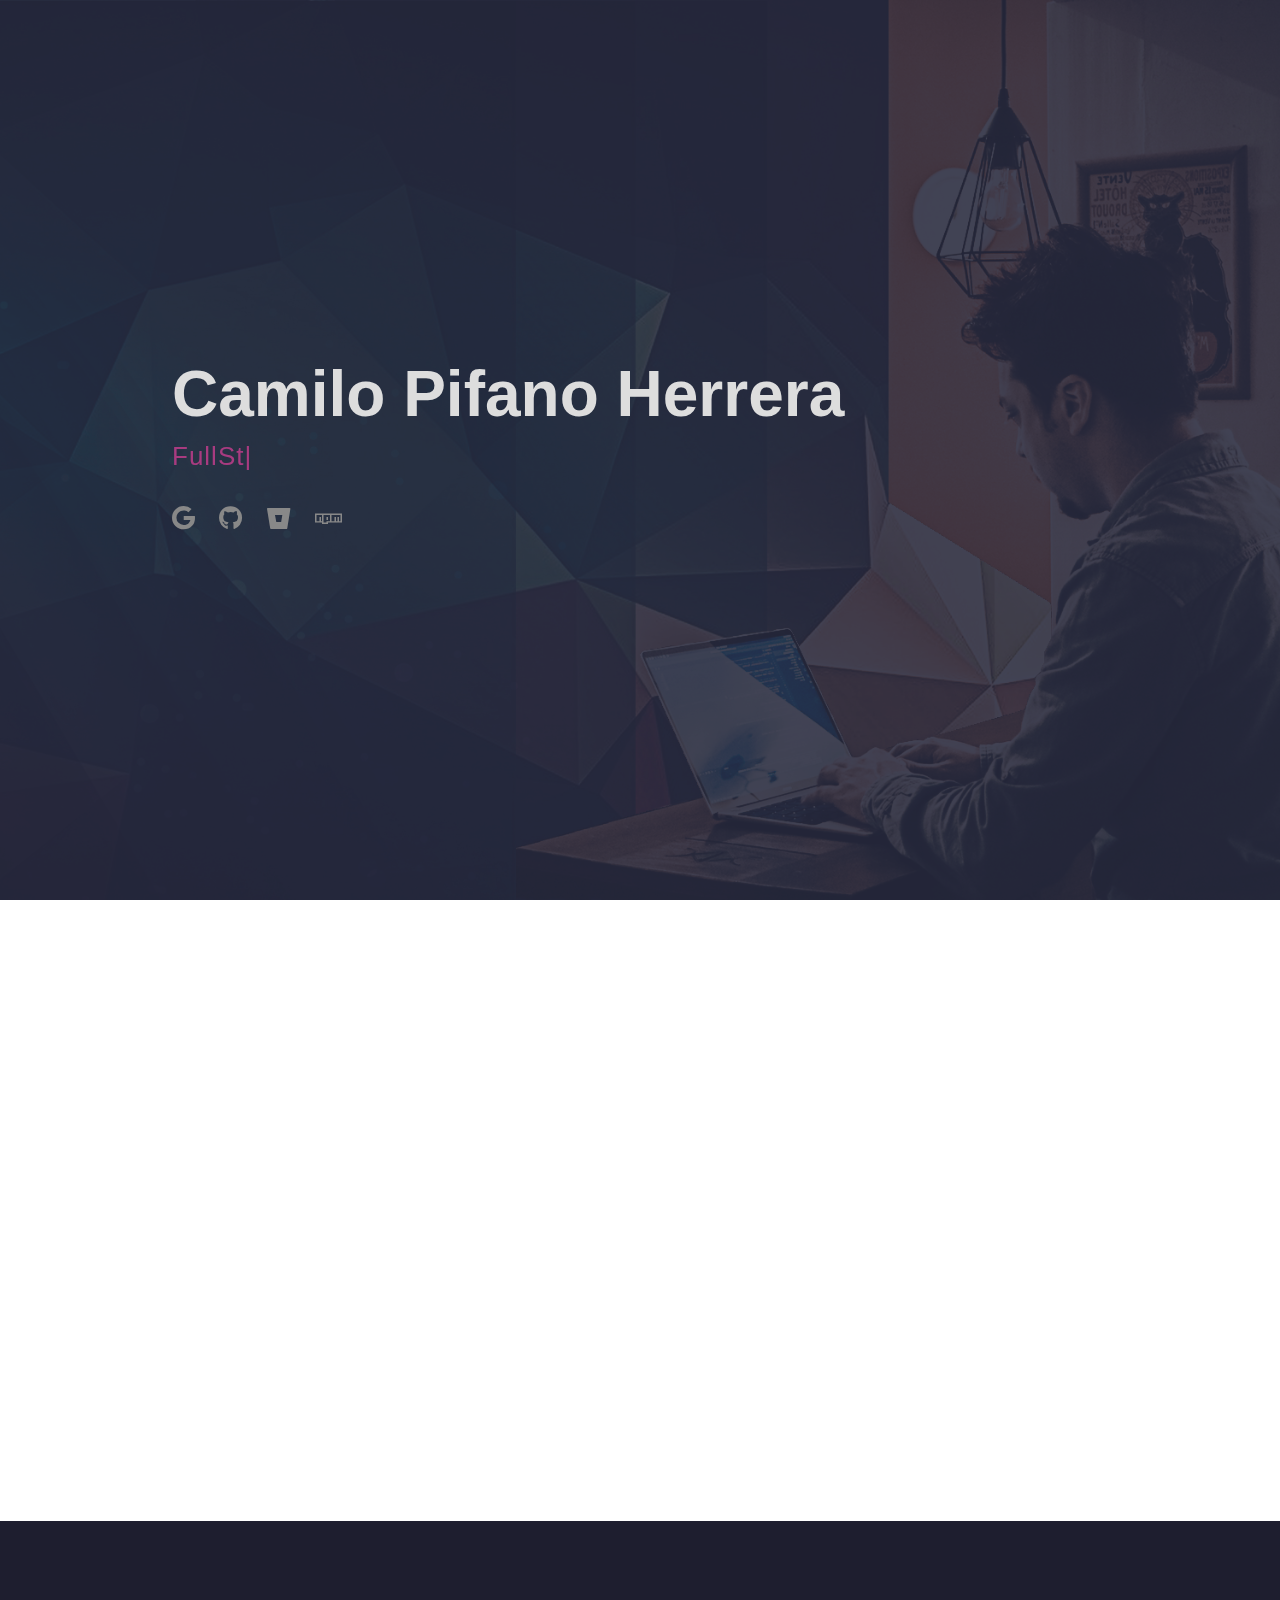
==== en.html @ 8c778dc9 "Initial commit" ====
<!DOCTYPE html>
    <html lang="en">
    <head>
        <meta charset="UTF-8">
        <meta http-equiv="X-UA-Compatible" content="IE=edge">
        <meta name="viewport" content="width=device-width, initial-scale=1.0">
        <title>Camilo Pifano Herrera - CV</title>
        <link rel="shortcut icon" type="image/png" href="img/favicon.png" />

        <!-- ======= IMPORT LIBRARIES ============================================================================== -->
        <!-- Bootstrap -->
        <link rel="stylesheet" href="includes/bootstrap-5.0.0-beta3-dist/css/bootstrap.min.css" />
        <script src="includes/bootstrap-5.0.0-beta3-dist/js/bootstrap.bundle.min.js"></script>

        <!-- Typed JS -->
        <script src="includes/typed-2.0.12/typed.min.js"></script>

        <!-- AOS / Animate On Scroll Library -->
        <link rel="stylesheet" href="includes/aos-2.3.4/aos.css">
        <script src="includes/aos-2.3.4/aos.js"></script>

        <!-- Font Awesome -->
        <link rel="stylesheet" href="includes/fontawesome-free-5.15.3-web/css/all.css">

        <!-- Core CSS -->
        <link rel="stylesheet" href="css/core.css">

        <!-- Core JS -->
        <script src="js/core.js"></script>
        <!-- ======================================================================================================= -->
    </head>
    <body>
        <!-- ======= START HEADER SECTION ========================================================================== -->
        <section id="secHeader" class="d-flex flex-column justify-content-center">
            <div class="container" data-aos="zoom-in" data-aos-delay="100">
                <h1>Camilo Pifano Herrera</h1>
                <p><span id="spanTyped" data-typed-items="FullStack Developer, Web Developer/Designer, Sysadmin"></span></p>
                <div class="social-links">
                    <a href="mailto:camilopifano@gmail.com" class="google"><i class="fab fa-google"></i></a>
                    <a href="https://github.com/cpifano" class="github"><i class="fab fa-github"></i></a>
                    <a href="https://bitbucket.org/cpifano/" class="bitbucket"><i class="fab fa-bitbucket"></i></a>
                    <a href="https://www.npmjs.com/~cpifano" class="npm"><i class="fab fa-npm"></i></a>
                </div>
            </div>
        </section>
        <!-- ======= END HEADER SECTION ============================================================================ -->


        <!-- ======= START ABOUT SECTION =========================================================================== -->
        <section id="secAbout">
            <div class="container" data-aos="fade-up">
                <div class="section-title">
                    <h2>ABOUT</h2>
                </div>
                    
                <div class="row">
                    <div class="col-lg-4">
                        <img src="img/profile.jpg" class="img-fluid" alt="">
                    </div>

                    <div class="col-lg-8 pt-4 pt-lg-0 content">
                        <h3>Personal data</h3>
                        <br/>
                        <div class="row">
                            <div class="col-lg-12">
                                <ul>
                                    <li><i class="fas fa-chevron-right"></i> <strong>Date of birth:</strong> <span>24<sup>th</sup> May 1988</span></li>
                                    <li><i class="fas fa-chevron-right"></i> <strong>Email address:</strong> <span>camilopifano@gmail.com</span></li>
                                    <li><i class="fas fa-chevron-right"></i> <strong>Phone number:</strong> <span>(+598) 98 384 355</span></li>
                                    <li><i class="fas fa-chevron-right"></i> <strong>Home address:</strong> <span>Juan Ortiz 3157 (Post Code: 11600)</span></li>
                                </ul>
                            </div>
                        </div>
                        <hr/>
                        <p>
                            My name is Camilo, I was born in Buenos Aires - Argentina. I currently live in Montevideo - Uruguay and I have worked remotely in openDICOM (Uruguay) since January 2021 as a developer and technician, providing support to various health systems inside and outside the country.<br/>
                            I consider myself a proactive person, with a restless spirit and that is why I am constantly in search of knowledge of the latest trends in information technology.
                        </p>
                    </div>
                </div>
            </div>
        </section>
        <!-- ======= END ABOUT SECTION ============================================================================= -->


        <!-- ======= START SKILLS SECTION ========================================================================== -->
        <section id="secSkills" class="dark">
            <div class="container" data-aos="fade-up">
                
                <div class="section-title">
                    <h2 class="dark">SKILLS</h2>
                    <p>These are some of tools that I have worked with over the years in different fields of work.</p>
                </div>
                    
                <div class="row voffset2 skills-content text-center">
                    <div class="col-lg-4 mb-5 mt-5 callout" data-aos="fade-right" data-aos-delay="100">
                        <h4>Web Designer</h4>
                        <table class="table">
                            <tr><td><small>Wordpress</small></td></tr>
                            <tr><td><small>Bootstrap</small></td></tr>
                            <tr><td><small>Angular Material</small></td></tr>
                            <tr><td><small>Tailwind CSS</small></td></tr>
                            <tr><td><small>Matomo Analytics</small></td></tr>
                        </table>
                    </div>

                    <div class="col-lg-4 callout">
                        <h4>FullStack Developer</h4>
                        <table class="table">
                            <th colspan="2"><small>MEAN Stack</small></th>
                            <tr>
                                <td><small>Javascript</small></td>
                                <td><small>Typescript</small></td>
                            </tr>
                            <tr>
                                <td><small>NodeJS</small></td>
                                <td><small>Deno</small></td>
                            </tr>
                            <tr>
                                <td><small>Angular</small></td>
                                <td><small>MongoDB</small></td>
                            </tr>
                        </table>
                            
                        <table class="table">
                            <th colspan="2"><small>LAMP Stack</small></th>
                            <tr>
                                <td><small>HTML5</small></td>
                                <td><small>CSS</small></td>
                            </tr>
                            <tr>
                                <td><small>Javascript</small></td>
                                <td><small>PHP</small></td>
                            </tr>
                            <tr>
                                <td><small>MySQL</small></td>
                                <td><small>MongoDB</small></td>
                            </tr>
                        </table>
                            
                        <table class="table">
                        <th><small>Rust, Phyton, Django, JetAdmin</small></th>
                        </table>      
                    </div>
                        
                    <div class="col-lg-4 mb-5 mt-5 callout" data-aos="fade-left" data-aos-delay="100">
                        <h4>Sysadmin</h4>                  
                        <table class="table">
                            <tr><td><small>VMWare ESXi</small></td></tr>
                            <tr><td><small>Kubernetes</small></td></tr>
                            <tr><td><small>Docker</small></td></tr>
                            <tr><td><small>Linux server</small></td></tr>
                            <tr><td><small>Shell Scripting</small></td></tr>
                        </table>
                    </div>
                </div>
            </div>
        </section>
        <!-- ======= END SKILLS SECTION ============================================================================ -->


        <!-- ======= START RESUME SECTION ========================================================================== -->
        <section id="secResume">
            <div class="section-title" data-aos="fade-up">
                <h2>RESUME</h2>
            </div>

            <div class="row">
                <div class="col-lg-6" data-aos="fade-right" data-aos-delay="100">
                    <h4 class="timeline-title-left"><i class="fas fa-suitcase fa-sm"></i> · WORK EXPERIENCE</h4>
                    <main class="left">
                        <p class="timeline" year="Present 2021">
                            <small>
                                <strong class="title">DEVELOPER AND TECHNICAL SUPPORT</strong><br/>
                                <i>openDICOM</i><br/>
                                <i class="fas fa-chevron-right"></i> Development and technical support to various health systems inside and outside the country.<br/>
                                <i class="fas fa-chevron-right"></i> Constant manipulation of DICOM objects and protocols.<br/>
                                <i class="fas fa-chevron-right"></i> Maintenance and development of the RIDI platform (Integrated Network for Diagnostic Imaging), nationwide.<br/>
                                <i class="fas fa-chevron-right"></i> PACS Management.<br/>
                                <i class="fas fa-chevron-right"></i> Remote assistance.<br/>
                                <br/>
                                <strong>openDICOM designs and develops web services for:</strong><br/>
                                • Visualization of medical images from the internet, tablets and cell phones.<br/>
                                • Access to several PACS from the same page.<br/>
                                • Integration of legacy PACS without migration process.
                            </small>
                        </p>

                        <p class="timeline" year="2020 2015">
                            <small>
                                <strong class="title">HEAD OF IT DEPARTMENT</strong><br/>
                                <i>CUDIM - Uruguayan Center for Molecular Imaging</i><br/>
                                <i class="fas fa-chevron-right"></i> Planning and projection of maintenance strategies for the continuous improvement of both the infrastructure and the systems and services, whether they are internal or external development.<br/>
                                <i class="fas fa-chevron-right"></i> Recommend possible hiring and/or termination of contracts with third parties that provide specific IT services.<br/>
                                <i class="fas fa-chevron-right"></i> Management and integration of various projects under the compliance standards established within the institutional management commitments.<br/>
                                <i class="fas fa-chevron-right"></i> Establish training plans and planning of annual leave for the sector.<br/>
                                <i class="fas fa-chevron-right"></i> Member of the quality assurance committee and the center's security committee.<br/>
                                <i class="fas fa-chevron-right"></i> Responsible for purchase orders for the sector.</br>
                                <i class="fas fa-chevron-right"></i> Management and administration of the institutional mail system (GSuite).</br>
                                <i class="fas fa-chevron-right"></i> Eventual remote administration (VPN).</br>
                                <i class="fas fa-chevron-right"></i> The person in charge of the sector also fulfills the tasks corresponding to the <strong>IT technician</strong>.
                            </small>
                        </p>

                        <p class="timeline" year="2015 2013">
                            <small>
                                <strong class="title">IT TECHNICIAN</strong><br/>
                                <i>CUDIM - Uruguayan Center for Molecular Imaging</i><br/>
                                <i class="fas fa-chevron-right"></i> Topics: Imaging IT (Digital medical history, RIS, PACS, DICOM, OsiriX, Horos, DICOM retrievers, CDAs, etc).<br/>
                                <i class="fas fa-chevron-right"></i> Installation, configuration and maintenance of PC and Apple equipment.<br/>
                                <i class="fas fa-chevron-right"></i> Management of infrastructure and structured cabling of the center, servers, storages, switches, routers, CCTV.<br/>
                                <i class="fas fa-chevron-right"></i> Services and systems administration (VMWare ESXi, Docker, Linux server, Shell Scripting).<br/>
                                <i class="fas fa-chevron-right"></i> FullStack Development (LAMP Stack, HTML5, CSS, Javascript, PHP, Python, Django, MySQL, MongoDB).<br/>
                                                                     Documentation using version control systems (Git, Bitbucket, GitHub).<br/>
                                <i class="fas fa-chevron-right"></i> PACS Manager - PACS (Picture Archiving Communication System) [dcm4chee, JBoss, MySQL, NTP].<br/>
                                <i class="fas fa-chevron-right"></i> Register documentation of equipment, diagrams and control sheets in quality systems and control sheets according to the standards established in the center's quality assurance.
                            </small>
                        </p>

                        <p class="timeline" year="2012 2011">
                            <small>
                                <strong class="title">IT TECHNICIAN</strong><br>
                                <i>National Institute of Statistics (INE - Uruguay)</i><br/>
                                <i class="fas fa-chevron-right"></i> Preparation of portable electronic devices (PDA, Laptops Plan Ceibal).<br/>
                                <i class="fas fa-chevron-right"></i> Scripts for maintenance and installation tasks.<br/>
                                <i class="fas fa-chevron-right"></i> Technical assistance in office and/or in person in the provinces during the 2011 Census period.
                            </small>
                        </p>

                        <p class="timeline" year="2013 2006">
                            <small>
                                <strong class="title">FREELANCE</strong><br/>
                                <i>LADINER S.A.</i><br/>
                                <i class="fas fa-chevron-right"></i> Tasks concerning: repairing, installation, development and maintenance of equipment, networks, systems and services within the local infrastructure of the company.
                            </small>
                        </p>
                    </main>
                    <br/><br/><br/>
                </div>

                <div class="col-lg-6" data-aos="fade-left" data-aos-delay="100">
                    <h4 class="timeline-title-right"><i class="fas fa-book fa-sm"></i> · EDUCATIONAL HISTORY</h4>
                    <main class="right">
                        <p class="timeline" year="2011">
                            <small>
                                <span></span>
                                    <strong class="title">SECONDARY TECHNOLOGICAL EDUCATION (EMT UY)</strong><br/>
                                    <strong>HIGHSCHOOL DIPLOMA IN IT</strong><br/>
                                    UTU - Universidad del Trabajo del Uruguay<br/>
                                    <i>Instituto Tecnológico Superior Buceo</i>
                                </span>
                            </small>
                        </p>

                        <p class="timeline" year="2011 2012">
                            <small>
                                <strong class="title">TECHNICAL DEGREE IN NETWORKS <br/>AND TELECOMMUNICATIONS</strong><br/>
                                UTU - Universidad del Trabajo del Uruguay<br/>
                                <i>Instituto Tecnológico Superior Buceo</i>
                            </small>
                        </p>

                        <p class="timeline" year="2014">
                            <small>
                                <strong class="title">PHP WEB DEVELOPER AND MYSQL</strong><br/>
                                <i>Taller de Informática - Montevideo</i><br/>
                                <i class="fas fa-chevron-right"></i> Complementary reading of official documentation (Online).
                            </small>
                        </p>

                        <p class="timeline" year="2019">
                            <small>
                                <strong class="title">DOCKER DEVOPS</strong><br>
                                <i>Udemy - Online platform course</i><br/>
                                <i class="fas fa-chevron-right"></i> Complementary reading of official documentation (Online).
                            </small>
                        </p>

                        <p class="timeline" year="2020">
                            <small>
                                <strong class="title">PYTHON DEVELOPER</strong><br/>
                                <i>Código Facilito - Online platform course</i><br/>
                                <br/>
                                <strong class="title">DJANGO DEVELOPER</strong><br/>
                                <i>Udemy & Código Facilito - Online platform course</i><br/>
                                <br/>
                                <strong class="title">GIT</strong><br/>
                                <i>Código Facilito - Online platform course</i><br/>
                                <i class="fas fa-chevron-right"></i> Complementary reading of official documentation (Online).<br/>
                                <br/>
                                <strong class="title">JOB SECURITY</strong><br/>
                                <i>Nuclear Regulatory Authority of Argentina & CUDIM - Uruguayan Center for Molecular Imaging</i><br/>
                                <i class="fas fa-chevron-right"></i> Safety culture in organizations, facilities and activities with sources of ionizing radiation.
                            </small>
                        </p>
                        <p class="timeline" year="2020 2021">
                            <small>
                                <strong class="title">MEAN STACK DEVELOPER</strong><br/>
                                <i>Various courses on online platforms</i><br/>
                                <i class="fas fa-chevron-right"></i> Javascript (+ES6).<br/>
                                <i class="fas fa-chevron-right"></i> Typescript.<br/>
                                <i class="fas fa-chevron-right"></i> NodeJS.<br/>
                                <i class="fas fa-chevron-right"></i> Deno.<br/>
                                <i class="fas fa-chevron-right"></i> Angular.
                            </small>
                        </p>

                        <p class="timeline" year="2021">
                            <small>
                                <strong class="title">RUST DEVELOPER</strong><br/>
                                <i>Código Facilito - Online platform course</i><br/>
                                <i class="fas fa-chevron-right"></i> Reading the official Rust book (2018 edition).<br/>
                                <br/>
                                <strong class="title">DJANGO DEVELOPER</strong><br/>
                                <i class="fas fa-chevron-right"></i> Reading the official Django manual (Online).<br/>
                                <i class="fas fa-chevron-right"></i> Reading the Django Book (Stack Overflow Contributors).<br/>
                                <br/>
                                <strong class="title">KUBERNETES</strong><br/>
                                <i>Udemy - Online platform course</i><br/>
                                <i class="fas fa-chevron-right"></i> Complementary reading of official documentation (Online).
                            </small>
                        </p>
                    </main>

                    <section class="events">
                        <div class="container" data-aos="fade-left" style="padding-left: 10%">
                            <br/><hr/>
                            <h3 class="events-title">LANGUAGES</h3>
                            <div class="events-item">
                                <h4>English - Adults 1 & Adults 2 (A2 level)</h4>
                                <h5>2014</h5>
                                Dickens Institute - Montevideo
                            </div>
                            <hr/>
                        </div>
                    </section>
                </div>
            </div>
        </section>
        <!-- ======= END RESUME SECTION ============================================================================ -->


        <!-- ======= START EVENTS SECTION ========================================================================== -->
        <section id="secEvents" class="medium events">
            <div class="container" data-aos="fade-right">
                <div class="section-title">
                    <h2>ASSISTANCE AND PARTICIPATION IN EVENTS AND CONFERENCES</h2>
                </div>

                <div class="row">
                    <div class="col-lg-4 d-none d-lg-block conference">
                        <img class="col-lg-8" src="img/conference.png" alt="conference" />
                    </div>

                    <div class="col-lg-4">
                        <h3 class="events-title">PHP Conference</h3>
                        <div class="events-item">
                            <h4>Konex Cultural City - Buenos Aires Argentina</h4>
                            <h5>2014</h5>
                        </div>

                        <h3 class="events-title">JIAP - Computer Conference of Public and Private Administration</h3>
                        <div class="events-item">
                            <h4>City Hall Conference Center (IMM - Montevideo ROU)</h4>
                            <h5>2008, 2009, 2010 - As an assistant</h5>
                        </div>
                    </div>

                    <div class="col-lg-4">
                        <h3 class="events-title">RAP Ceibal - Plan Ceibal support network</h3>
                        <div class="events-item">
                            <h4>Montevideo ROU</h4>
                            <h5>2008 al 2009 - As a volunteer</h5>
                        </div>

                        <h3 class="events-title">Flisol - Latin American Festival of Free Software Installation</h3>
                        <div class="events-item">
                            <h4>ANTEL Telecommunications Tower - Montevideo ROU</h4>
                            <h5>2009</h5>
                        </div>
                    </div>
                </div>
            </div>
        </section>
        <!-- ======= END EVENTS SECTION ============================================================================ -->


        <!-- ======= START REFERENCES SECTION ====================================================================== -->
        <section id="secReferences">
            <div class="container" data-aos="fade-up">
                <div class="section-title">
                    <h2>REFERENCES</h2>
                </div>
                <div class="row">
                    <div class="col-lg-6">
                        <div class="text-center">
                            <span class="fa-stack fa-2x">
                                <i class="fas fa-circle fa-stack-2x stack-color"></i>
                                <i class="fas fa-user-friends fa-stack-1x fa-inverse"></i>
                            </span><br/><br/>
                            <h5>PERSONAL</h5>
                        </div>
                        <hr/>
                        <div class="row">
                            <div class="table-responsive col-lg-6">
                                <table class="table" style="text-align: right;">
                                    <th><small>Eugenio Lacuesta</small></th>
                                    <tr><td><small>Developer</small></td></tr>
                                    <tr><td><small>(+598) 99 600 528</small></td></tr>
                                </table>
                            </div>
                                
                            <div class="table-responsive col-lg-6">
                                <table class="table">
                                    <th><small>Alexis Da Rosa</small></th>
                                    <tr><td><small>Musician</small></td></tr>
                                    <tr><td><small>(+598) 94 530 173</small></td></tr>
                                </table>
                            </div>
                        </div>
                    </div>
                        
                    <div class="col-lg-6">
                        <div class="text-center">
                            <span class="fa-stack fa-2x">
                                <i class="fas fa-circle fa-stack-2x stack-color"></i>
                                <i class="fas fa-user-tie fa-stack-1x fa-inverse"></i>
                            </span><br/><br/>
                            <h5>WORK</h5>
                        </div>
                        <hr/>
                        <div class="row">
                            <div class="table-responsive col-lg-6">
                                <table class="table" style="text-align: right;">
                                    <th><small>Omar García</small></th>
                                    <tr><td><small>CUDIM</small></td></tr>
                                    <tr><td><small>(+598) 98 225 722</small></td></tr>
                                </table>
                            </div>
                                
                            <div class="table-responsive col-lg-6">
                                <table class="table">
                                    <th><small>Carlos Casatti</small></th>
                                    <tr><td><small>CUDIM</small></td></tr>
                                    <tr><td><small>(+598) 99 104 359</small></td></tr>
                                </table>
                            </div>
                        </div>
                    </div>
                </div>
            </div>
        </section>
        <!-- ======= END REFERENCES SECTION ======================================================================== -->
        

        <!-- ======= START FOOTER SECTION ========================================================================== -->
        <section id="secFooter" class="dark text-center">
            <div class="section-title" data-aos="fade-up" data-aos-delay="100">
                <h2 class="dark text-lowercase"><span class="text-capitalize">Thank</span> you for your visit</h2>
                <p><small><i>Any questions you have, do not hesitate to contact me.</i></small></p>
                <br/>
                <div class="footer-links">
                    <a href="mailto:camilopifano@gmail.com" class="google"><i class="fab fa-google"></i></a>
                    <a href="https://github.com/cpifano" class="github"><i class="fab fa-github"></i></a>
                    <a href="https://bitbucket.org/cpifano/" class="bitbucket"><i class="fab fa-bitbucket"></i></a>
                    <a href="https://www.npmjs.com/~cpifano" class="npm"><i class="fab fa-npm"></i></a>
                </div>
            </div>
        </section>
        <!-- ======= END FOOTER SECTION ============================================================================ -->


        <div id="divPreloader"></div>
        <a id="lnkBackToTop" class="back-to-top" href="#"><i class="fas fa-arrow-up"></i></a>
    </body>
</html>
---- css/core.css ----
/*--------------------------------------------------------------*/
/* GENERAL:                                                     */
/*--------------------------------------------------------------*/
body {
    font-family: "Open Sans", sans-serif;
    color: #272829;
}

a {
    color: #743ad5;
    text-decoration: none;
}
  
a:hover {
    color: #d53a9d;
    text-decoration: none;
}
  
h1, h2, h3, h4, h5, h6 {
    font-family: "Raleway", sans-serif;
}

.stack-color{
    color: #743ad5;
}
/*--------------------------------------------------------------*/


/*--------------------------------------------------------------*/
/* BACK TO TOP:                                                 */
/*--------------------------------------------------------------*/
a.back-to-top{
    display: none;
    position: fixed;
    bottom: 20px;
    right: 30px;
    z-index: 99;
    cursor: pointer;
    width: 40px;
    height: 40px;
    padding: 5px;
    text-align: center;
    font-size: 22px;
    line-height: 1.1;
    border-radius: 25px;
    border: 3px solid #d53a9d;
    background-color: rgb(250, 250, 250, 0.7);
}

a.back-to-top:hover{
    border: 3px solid #743ad5;
}
/*--------------------------------------------------------------*/


/*--------------------------------------------------------------*/
/* PRE LOADER:                                                  */
/*--------------------------------------------------------------*/
#divPreloader {
    position: fixed;
    top: 0;
    left: 0;
    right: 0;
    bottom: 0;
    z-index: 9999;
    overflow: hidden;
    background: #fff;
}
  
#divPreloader:before {
    content: "";
    position: fixed;
    top: calc(50% - 30px);
    left: calc(50% - 30px);
    border: 6px solid #d53a9d;
    border-top-color: #fff;
    border-bottom-color: #fff;
    border-radius: 50%;
    width: 60px;
    height: 60px;
    -webkit-animation: animate-preloader 1s linear infinite;
    animation: animate-preloader 1s linear infinite;
}
  
@-webkit-keyframes animate-preloader {
    0% {
        transform: rotate(0deg);
    }
    100% {
        transform: rotate(360deg);
    }
}
  
@keyframes animate-preloader {
    0% {
        transform: rotate(0deg);
    }
    100% {
        transform: rotate(360deg);
    }
}
/*--------------------------------------------------------------*/


/*--------------------------------------------------------------*/
/* SECTIONS:                                                    */
/*--------------------------------------------------------------*/
section {
    padding: 60px 0;
    overflow: hidden;
}

section.dark{
    background-color: #1e1e2f;
    color: #ddd;
}

section.medium{
    background-color: #1e1e2f09;
}
  
.section-title {
    text-align: center;
    padding-bottom: 30px;
}
  
.section-title h2 {
    font-size: 32px;
    font-weight: bold;
    text-transform: uppercase;
    margin-bottom: 20px;
    padding-bottom: 20px;
    position: relative;
    color: #45505b;
}
  
.section-title h2::before {
    content: '';
    position: absolute;
    display: block;
    width: 120px;
    height: 1px;
    background: #ddd;
    bottom: 1px;
    left: calc(50% - 60px);
}
  
.section-title h2::after {
    content: '';
    position: absolute;
    display: block;
    width: 40px;
    height: 3px;
    background: linear-gradient(to right, #743ad5 0%, #d53a9d 100%);
    bottom: 0;
    left: calc(50% - 20px);
}
  
.section-title p {
    margin-bottom: 0;
}

.section-title h2.dark {
    font-size: 32px;
    font-weight: bold;
    text-transform: uppercase;
    margin-bottom: 20px;
    padding-bottom: 20px;
    position: relative;
    color: #bbb;
}
/*--------------------------------------------------------------*/


/*--------------------------------------------------------------*/
/* HEADER SECTION:                                              */
/*--------------------------------------------------------------*/
#secHeader {
    width: 100%;
    height: 100vh;
    background: url("../img/banner.jpg") top right no-repeat;
    background-size: cover;
    position: relative;
}
  
@media (min-width: 992px) {
    #secHeader {
        padding-left: 160px;
    }
}
  
#secHeader:before {
    content: "";
    background: #27293de0;
    position: absolute;
    bottom: 0;
    top: 0;
    left: 0;
    right: 0;
}
  
#secHeader h1 {
    margin: 0;
    font-size: 64px;
    font-weight: 700;
    line-height: 56px;
    color: #ddd;
}
  
#secHeader p {
    color: #45505b;
    margin: 15px 0 0 0;
    font-size: 26px;
    font-family: "Poppins", sans-serif;
}
  
#secHeader p span {
    color: #a83b80;
    letter-spacing: 1px;
}
  
#secHeader .social-links {
    margin-top: 30px;
}
  
#secHeader .social-links a {
    font-size: 24px;
    display: inline-block;
    color: #888;
    line-height: 1;
    margin-right: 20px;
    transition: 0.3s;
}
  
#secHeader .social-links a:hover {
    color: #743ad5;
}
  
@media (max-width: 992px) {
    #secHeader {
        text-align: center;
    }
    #secHeader h1 {
        font-size: 32px;
        line-height: 36px;
    }
    #secHeader p {
        margin-top: 10px;
        font-size: 20px;
        line-height: 24px;
    }
}
/*--------------------------------------------------------------*/


/*--------------------------------------------------------------*/
/* ABOUT SECTION:                                               */
/*--------------------------------------------------------------*/
#secAbout .content h3 {
    font-weight: 700;
    font-size: 26px;
    color: #728394;
}
  
#secAbout .content ul {
    list-style: none;
    padding: 0;
}
  
#secAbout .content ul li {
    margin-bottom: 20px;
    display: flex;
    align-items: center;
}
  
#secAbout .content ul strong {
    margin-right: 10px;
}
  
#secAbout .content ul i {
    font-size: 16px;
    margin-right: 5px;
    color: #d53a9d;
    line-height: 0;
}
  
#secAbout .content p:last-child {
    margin-bottom: 0;
}
/*--------------------------------------------------------------*/


/*--------------------------------------------------------------*/
/* CALLOUT:                                                     */
/*--------------------------------------------------------------*/
.callout {
    padding: 20px;
    border: 1px solid;
    -o-border-image: linear-gradient(to right, #743ad5 0%, #d53a9d 100%);
       border-image: linear-gradient(to right, #743ad5 0%, #d53a9d 100%);
    border-image-slice: 1;
    background: #27293d;
    color: #ddd;
}

.callout h4 {
    color: #d53a9d;
}

.callout table{
    color: #ddd;
    border-color: #45505b;
}
/*--------------------------------------------------------------*/


/*--------------------------------------------------------------*/
/* TIMELINES:                                                   */
/*--------------------------------------------------------------*/
main.left {
    min-width: 300px;
    max-width: 70%;
    position: relative;
    left: 20%;
}

main.right {
    min-width: 300px;
    max-width: 70%;
    position: relative;
    left: 10%;
}

.timeline-title-left{
    border-bottom: 3px solid;
    -o-border-image: linear-gradient(to right, #743ad5 0%, #d53a9d 100%);
       border-image: linear-gradient(to right, #743ad5 0%, #d53a9d 100%);
    border-image-slice: 1;
    border-width: 3px;
    text-align: left !important;
    margin-left: 20%;
    margin-right: 10%;
    margin-bottom: 0px;
}

.timeline-title-right{
    border-bottom: 3px solid;
    -o-border-image: linear-gradient(to right, #743ad5 0%, #d53a9d 100%);
       border-image: linear-gradient(to right, #743ad5 0%, #d53a9d 100%);
    border-image-slice: 1;
    border-width: 3px;
    text-align: left !important;
    margin-left: 10%;
    margin-right: 20%;
    margin-bottom: 0px;
}

p.timeline {
    font-size: 1em;
    text-align: justify;
    line-height: 1.75em;
    border-top: 3px solid;
    -o-border-image: linear-gradient(to right, #743ad5 0%, #d53a9d 100%);
       border-image: linear-gradient(to right, #743ad5 0%, #d53a9d 100%);
    border-image-slice: 1;
    border-width: 3px;
    margin: 0;
    padding: 40px;
    counter-increment: section;
    position: relative;
    color: #34435E;
}

p.timeline:before {
    content: attr(year);
    position: absolute;
    border-radius: 5%;
    padding: 10px 15px 10px 15px;
    background-color: #34435E;
    text-align: center;
    line-height: 1.25em;
    color: #ffffff;
    font-size: 14px;
}
  
p.timeline:nth-child(odd) {
    border-right: 3px solid;
    /*padding-left: 0;*/
}

p.timeline:nth-child(odd):before {
    left: 100%;
    margin-left: -20px;
}
  
p.timeline:nth-child(even) {
    border-left: 3px solid;
    /*padding-right: 0;*/
}

p.timeline:nth-child(even):before {
    right: 100%;
    margin-right: -20px;
}
  
p.timeline:first-child {
    border-top: 0;
    border-top-right-radius: 0;
    border-top-left-radius: 0;
}
  
p.timeline:last-child {
    border-bottom-right-radius: 0;
    border-bottom-left-radius: 0;
}

p.timeline i {
    font-size: 16px;
    margin-right: 5px;
    color: #d53a9d;
    line-height: 0;
}

p.timeline strong.title{
    font-size: 17px;
}
/*--------------------------------------------------------------*/


/*--------------------------------------------------------------*/
/* EVENTS:                                                      */
/*--------------------------------------------------------------*/
.events .events-title {
    font-size: 23px;
    font-weight: 700;
    margin-top: 20px;
    margin-bottom: 20px;
    color: #45505b;
}
  
.events .events-item {
    padding: 0 0 20px 20px;
    margin-top: -2px;
    border-left: 2px solid;
    -o-border-image: linear-gradient(to right, #743ad5 0%, #d53a9d 100%);
       border-image: linear-gradient(to right, #743ad5 0%, #d53a9d 100%);
    border-image-slice: 1;
    position: relative;
}
  
.events .events-item h4 {
    line-height: 18px;
    font-size: 15px;
    font-weight: 600;
    text-transform: uppercase;
    font-family: "Poppins", sans-serif;
    color: #743ad5;
    margin-bottom: 10px;
}
  
.events .events-item h5 {
    font-size: 15px;
    color: #f7f8f9;
    background-color: #34435ecb;
    padding: 5px 15px;
    display: inline-block;
    font-weight: 600;
    margin-bottom: 10px;
}
  
.events .events-item ul {
    padding-left: 20px;
}
  
.events .events-item ul li {
    padding-bottom: 10px;
}
  
.events .events-item:last-child {
    padding-bottom: 0;
}
  
.events .events-item::before {
    content: "";
    position: absolute;
    width: 16px;
    height: 16px;
    border-radius: 50px;
    left: -9px;
    top: 0;
    background: #fff;
    border: 2px solid #d53a9d;
}

.conference {
    text-align: right;
    padding-right: 35px;
    opacity: 50%;
}
/*--------------------------------------------------------------*/


/*--------------------------------------------------------------*/
/* FOOTER:                                                      */
/*--------------------------------------------------------------*/
.footer-links a {
    font-size: 24px;
    display: inline-block;
    line-height: 1;
    margin-right: 20px;
    transition: 0.3s;
}
/*--------------------------------------------------------------*/
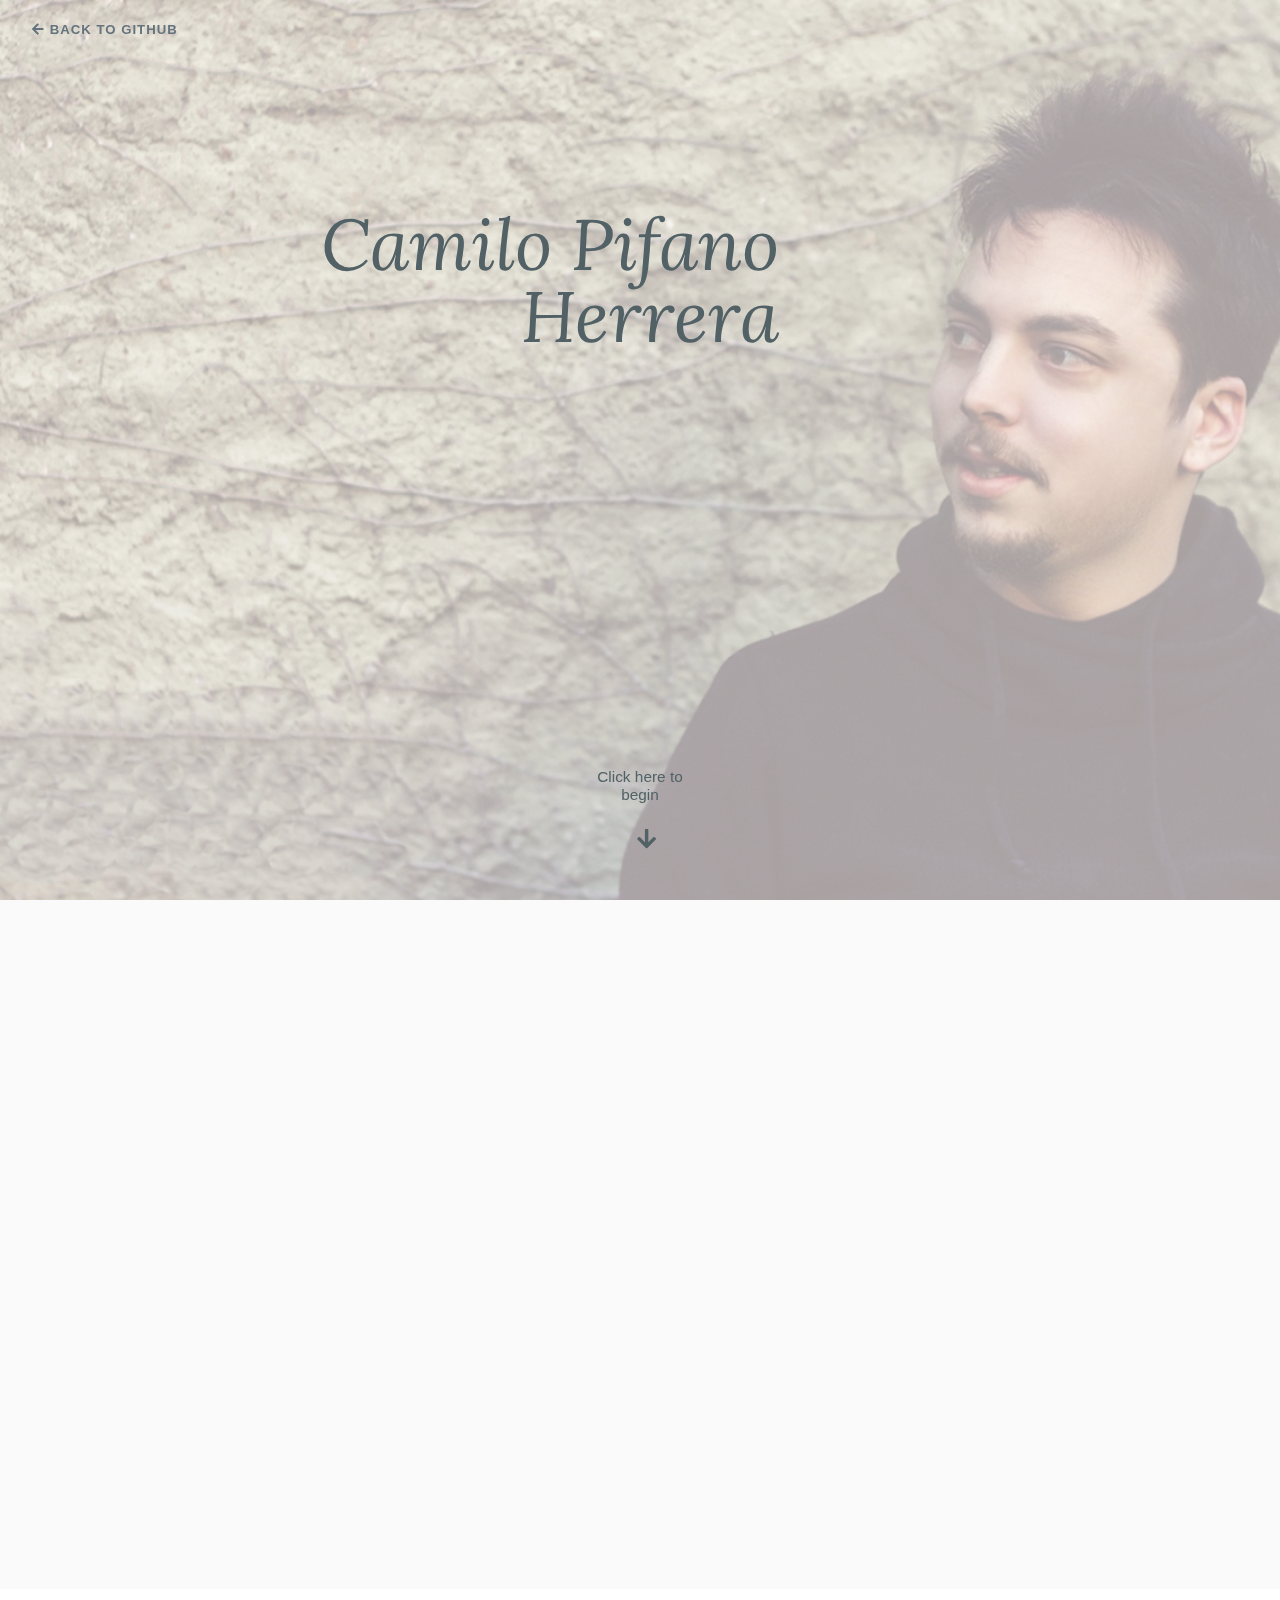
==== commit ca1b8e90: "Update CV appearance" ====
--- a/en.html
+++ b/en.html
@@ -1,476 +1,577 @@
 <!DOCTYPE html>
-    <html lang="en">
-    <head>
-        <meta charset="UTF-8">
-        <meta http-equiv="X-UA-Compatible" content="IE=edge">
-        <meta name="viewport" content="width=device-width, initial-scale=1.0">
-        <title>Camilo Pifano Herrera - CV</title>
-        <link rel="shortcut icon" type="image/png" href="img/favicon.png" />
-
-        <!-- ======= IMPORT LIBRARIES ============================================================================== -->
+<html lang="en" class="no-js">
+	<head>
+		<meta charset="UTF-8" />
+		<meta http-equiv="X-UA-Compatible" content="IE=edge"> 
+		<meta name="viewport" content="width=device-width, initial-scale=1"> 
+		
+		<title>Camilo Pifano Herrera - CV</title>
+
+		<meta name="description" content="Camilo Pifano Herrera - CV" />
+		<meta name="keywords" content="Camilo, Pifano, Herrera, cpifano, camilo.pifano, curriculum, vitae, resume, cv" />
+		<meta name="author" content="Camilo Pifano Herrera" />
+		
+		<link rel="shortcut icon" href="./img/favicon.png">
+
+		<!-- ======= IMPORT LIBRARIES ============================================================================== -->
         <!-- Bootstrap -->
         <link rel="stylesheet" href="includes/bootstrap-5.0.0-beta3-dist/css/bootstrap.min.css" />
         <script src="includes/bootstrap-5.0.0-beta3-dist/js/bootstrap.bundle.min.js"></script>
 
         <!-- Typed JS -->
-        <script src="includes/typed-2.0.12/typed.min.js"></script>
-
-        <!-- AOS / Animate On Scroll Library -->
+        <script src="./includes/typed-2.0.12/typed.min.js"></script>
+
+		<!-- AOS / Animate On Scroll Library -->
         <link rel="stylesheet" href="includes/aos-2.3.4/aos.css">
         <script src="includes/aos-2.3.4/aos.js"></script>
 
         <!-- Font Awesome -->
-        <link rel="stylesheet" href="includes/fontawesome-free-5.15.3-web/css/all.css">
-
-        <!-- Core CSS -->
-        <link rel="stylesheet" href="css/core.css">
-
-        <!-- Core JS -->
+        <link rel="stylesheet" href="./includes/fontawesome-free-5.15.3-web/css/all.css">
+
+		<!-- Classie -->
+		<script src="./includes/classie-1.0.1/classie.js"></script>
+
+		<!-- Core CSS -->
+		<link rel="stylesheet" type="text/css" href="./css/core.css" />
+
+		<!-- Core JS -->
         <script src="js/core.js"></script>
         <!-- ======================================================================================================= -->
-    </head>
-    <body>
-        <!-- ======= START HEADER SECTION ========================================================================== -->
-        <section id="secHeader" class="d-flex flex-column justify-content-center">
-            <div class="container" data-aos="zoom-in" data-aos-delay="100">
-                <h1>Camilo Pifano Herrera</h1>
-                <p><span id="spanTyped" data-typed-items="FullStack Developer, Web Developer/Designer, Sysadmin"></span></p>
-                <div class="social-links">
-                    <a href="mailto:camilopifano@gmail.com" class="google"><i class="fab fa-google"></i></a>
-                    <a href="https://github.com/cpifano" class="github"><i class="fab fa-github"></i></a>
-                    <a href="https://bitbucket.org/cpifano/" class="bitbucket"><i class="fab fa-bitbucket"></i></a>
-                    <a href="https://www.npmjs.com/~cpifano" class="npm"><i class="fab fa-npm"></i></a>
-                </div>
-            </div>
-        </section>
-        <!-- ======= END HEADER SECTION ============================================================================ -->
-
-
-        <!-- ======= START ABOUT SECTION =========================================================================== -->
-        <section id="secAbout">
-            <div class="container" data-aos="fade-up">
-                <div class="section-title">
-                    <h2>ABOUT</h2>
-                </div>
-                    
-                <div class="row">
-                    <div class="col-lg-4">
-                        <img src="img/profile.jpg" class="img-fluid" alt="">
-                    </div>
-
-                    <div class="col-lg-8 pt-4 pt-lg-0 content">
-                        <h3>Personal data</h3>
-                        <br/>
-                        <div class="row">
-                            <div class="col-lg-12">
-                                <ul>
-                                    <li><i class="fas fa-chevron-right"></i> <strong>Date of birth:</strong> <span>24<sup>th</sup> May 1988</span></li>
-                                    <li><i class="fas fa-chevron-right"></i> <strong>Email address:</strong> <span>camilopifano@gmail.com</span></li>
-                                    <li><i class="fas fa-chevron-right"></i> <strong>Phone number:</strong> <span>(+598) 98 384 355</span></li>
-                                    <li><i class="fas fa-chevron-right"></i> <strong>Home address:</strong> <span>Juan Ortiz 3157 (Post Code: 11600)</span></li>
-                                </ul>
+	</head>
+	<body>
+		<div id="main-container" class="main-container intro-effect-side">
+
+			<!-- ======= START HEADER SECTION ========================================================================== -->
+			<div class="top-nav clearfix">
+				<span class="top-left"><a href="https://github.com/cpifano"><i class="fas fa-arrow-left"></i> Back to GitHub</a></span></a>
+			</div>
+
+			<header class="header">
+				<div class="bg-img"><img src="img/banner.jpg" alt="Background Image" /></div>
+				<div class="title">
+					<h1 class="name">Camilo Pifano Herrera</h1>
+					<p class="subline">
+						<span id="spanTyped" data-typed-items="Developer, Web Designer, DevOps"></span>
+					</p>
+					<p>
+						<a href="https://github.com/cpifano" class="github"><i class="fab fa-github"></i></a>
+						<a href="https://bitbucket.org/cpifano/" class="bitbucket"><i class="fab fa-bitbucket"></i></a>
+						<a href="https://www.npmjs.com/~cpifano" class="npm"><i class="fab fa-npm"></i></a>
+						&nbsp;
+					</p>
+					<p>
+						I was born in Buenos Aires - Argentina. I currently live in Montevideo - Uruguay and I have worked remotely in openDICOM (Uruguay) since January 2021 as a developer and technician, providing support to various health systems inside and outside the country.
+						I consider myself a proactive person, with a restless spirit and that is why I am constantly in search of knowledge of the latest trends in information technology.
+						
+						<br/><br/>
+						
+						<span class="secondary-color">24<sup>th</sup> May 1988 | <i class="fas fa-birthday-cake fa-fw" title="Date of birth"></i></span><br/>
+						<span class="secondary-color">camilopifano@gmail.com | <i class="far fa-envelope fa-fw" title="Email address"></i></span><br/>
+						<span class="secondary-color">(+598) 98 384 355 | <i class="fas fa-phone fa-fw" title="Phone number"></i></span><br/>
+                    </p>
+				</div>
+			</header>
+
+			<button class="trigger" data-info="Click here to begin"></button>
+			<i id="scroll-down" class='fas fa-arrow-down'></i>
+			<!-- ======= END HEADER SECTION ============================================================================ -->
+
+
+			<!-- ======= START SKILLS SECTION ========================================================================== -->
+			<section id="secSkills" class="dark">
+				<div class="container" data-aos="fade-up">
+					
+					<div class="section-title">
+						<h2 class="dark">Skills</h2>
+						<p class="fourth-color"><small>These are some of tools that I have worked with over the years in different fields of work.</small></p>
+					</div>
+						
+					<div class="row voffset2 skills-content text-center">
+						<div class="col-lg-4 mb-5 mt-5 callout" data-aos="fade-right" data-aos-delay="100">
+							<h4>Web Designer</h4>
+							<i class="fas fa-ellipsis-h fa-sm tertiary-color"></i>
+							<table class="table fourth-color">
+								<tr><td><small>HTML5, CSS</small></td></tr>
+								<tr><td><small>Wordpress</small></td></tr>
+								<tr><td><small>Bootstrap, Angular Material</small></td></tr>
+								<tr><td><small>Matomo Analytics</small></td></tr>
+							</table>
+						</div>
+	
+						<div class="col-lg-4 callout">
+							<h4>Developer</h4>
+							<i class="fas fa-ellipsis-h fa-sm tertiary-color"></i>
+							<table class="table fourth-color">
+								<tr><td><small>Javascript, Typescript, NodeJS</small></td></tr>
+								<tr><td><small>ReactiveX, Angular</small></td></tr>
+								<tr><td><small>Phyton, Django, JetAdmin</small></td></tr>
+								<tr><td><small>PHP, Rust</small></td></tr>
+								<tr><td><small>MySQL, MongoDB</small></td></tr>
+								<tr><td><small>XML, MD</small></td></tr>
+							</table>
+						</div>
+							
+						<div class="col-lg-4 mb-5 mt-5 callout" data-aos="fade-left" data-aos-delay="100">
+							<h4>DevOps</h4>     
+							<i class="fas fa-ellipsis-h fa-sm tertiary-color"></i>             
+							<table class="table fourth-color">
+								<tr><td><small>VMWare ESXi</small></td></tr>
+								<tr><td><small>Docker, Kubernetes</small></td></tr>
+								<tr><td><small>Linux server</small></td></tr>
+								<tr><td><small>Shell Scripting</small></td></tr>
+							</table>
+						</div>
+					</div>
+				</div>
+			</section>
+			<!-- ======= END SKILLS SECTION ============================================================================ -->
+
+			
+			<!-- ======= START JOBS EXPERIENCE SECTION ================================================================= -->
+			<section id="secResume" data-aos="fade-up">
+				<div class="container section-title">
+					<h2>Work experience</h2>
+				</div>
+
+				<div class="container">
+					<div class="main-timeline">
+
+                        <!-- start experience section-->
+                        <div class="timeline">
+                            <div class="icon"></div>
+                            <div class="date-content">
+                                <div class="date-outer">
+                                    <span class="date">
+                                        <span class="month"><small>Present</small></span>
+                                    	<span class="year">2021</span>
+                                    </span>
+                                </div>
+                            </div>
+                            <div class="timeline-content">
+                                <h5 class="tm-title first-color">Developer, PACS Manager and Technical Support</h5>
+								<h6 class="secondary-color">opendicom</h6>
+                                <p class="description fourth-color">
+                                    Development and technical support to various health systems inside and outside the country.<br/>
+									Constant manipulation of DICOM objects and protocols.<br/>
+									Maintenance and development of the RIDI platform (Integrated Network for Diagnostic Imaging), nationwide.<br/>
+									PACS Management.<br/>
+									Remote assistance via VPN.<br/>
+									<br/>
+									<small>
+										<span class="secondary-color">opendicom designs and develops web services for:</span><br/>
+										<span class="first-color">
+											• Visualization of medical images from the internet, tablets and cell phones.<br/>
+											• Access to several PACS from the same page.<br/>
+											• Integration of legacy PACS without migration process.
+										</span>
+									</small>
+                                </p>
                             </div>
                         </div>
-                        <hr/>
-                        <p>
-                            My name is Camilo, I was born in Buenos Aires - Argentina. I currently live in Montevideo - Uruguay and I have worked remotely in openDICOM (Uruguay) since January 2021 as a developer and technician, providing support to various health systems inside and outside the country.<br/>
-                            I consider myself a proactive person, with a restless spirit and that is why I am constantly in search of knowledge of the latest trends in information technology.
-                        </p>
-                    </div>
-                </div>
-            </div>
-        </section>
-        <!-- ======= END ABOUT SECTION ============================================================================= -->
-
-
-        <!-- ======= START SKILLS SECTION ========================================================================== -->
-        <section id="secSkills" class="dark">
-            <div class="container" data-aos="fade-up">
-                
-                <div class="section-title">
-                    <h2 class="dark">SKILLS</h2>
-                    <p>These are some of tools that I have worked with over the years in different fields of work.</p>
-                </div>
-                    
-                <div class="row voffset2 skills-content text-center">
-                    <div class="col-lg-4 mb-5 mt-5 callout" data-aos="fade-right" data-aos-delay="100">
-                        <h4>Web Designer</h4>
-                        <table class="table">
-                            <tr><td><small>Wordpress</small></td></tr>
-                            <tr><td><small>Bootstrap</small></td></tr>
-                            <tr><td><small>Angular Material</small></td></tr>
-                            <tr><td><small>Tailwind CSS</small></td></tr>
-                            <tr><td><small>Matomo Analytics</small></td></tr>
-                        </table>
-                    </div>
-
-                    <div class="col-lg-4 callout">
-                        <h4>FullStack Developer</h4>
-                        <table class="table">
-                            <th colspan="2"><small>MEAN Stack</small></th>
-                            <tr>
-                                <td><small>Javascript</small></td>
-                                <td><small>Typescript</small></td>
-                            </tr>
-                            <tr>
-                                <td><small>NodeJS</small></td>
-                                <td><small>Deno</small></td>
-                            </tr>
-                            <tr>
-                                <td><small>Angular</small></td>
-                                <td><small>MongoDB</small></td>
-                            </tr>
-                        </table>
-                            
-                        <table class="table">
-                            <th colspan="2"><small>LAMP Stack</small></th>
-                            <tr>
-                                <td><small>HTML5</small></td>
-                                <td><small>CSS</small></td>
-                            </tr>
-                            <tr>
-                                <td><small>Javascript</small></td>
-                                <td><small>PHP</small></td>
-                            </tr>
-                            <tr>
-                                <td><small>MySQL</small></td>
-                                <td><small>MongoDB</small></td>
-                            </tr>
-                        </table>
-                            
-                        <table class="table">
-                        <th><small>Rust, Phyton, Django, JetAdmin</small></th>
-                        </table>      
-                    </div>
-                        
-                    <div class="col-lg-4 mb-5 mt-5 callout" data-aos="fade-left" data-aos-delay="100">
-                        <h4>Sysadmin</h4>                  
-                        <table class="table">
-                            <tr><td><small>VMWare ESXi</small></td></tr>
-                            <tr><td><small>Kubernetes</small></td></tr>
-                            <tr><td><small>Docker</small></td></tr>
-                            <tr><td><small>Linux server</small></td></tr>
-                            <tr><td><small>Shell Scripting</small></td></tr>
-                        </table>
-                    </div>
-                </div>
-            </div>
-        </section>
-        <!-- ======= END SKILLS SECTION ============================================================================ -->
-
-
-        <!-- ======= START RESUME SECTION ========================================================================== -->
-        <section id="secResume">
-            <div class="section-title" data-aos="fade-up">
-                <h2>RESUME</h2>
-            </div>
-
-            <div class="row">
-                <div class="col-lg-6" data-aos="fade-right" data-aos-delay="100">
-                    <h4 class="timeline-title-left"><i class="fas fa-suitcase fa-sm"></i> · WORK EXPERIENCE</h4>
-                    <main class="left">
-                        <p class="timeline" year="Present 2021">
-                            <small>
-                                <strong class="title">DEVELOPER AND TECHNICAL SUPPORT</strong><br/>
-                                <i>openDICOM</i><br/>
-                                <i class="fas fa-chevron-right"></i> Development and technical support to various health systems inside and outside the country.<br/>
-                                <i class="fas fa-chevron-right"></i> Constant manipulation of DICOM objects and protocols.<br/>
-                                <i class="fas fa-chevron-right"></i> Maintenance and development of the RIDI platform (Integrated Network for Diagnostic Imaging), nationwide.<br/>
-                                <i class="fas fa-chevron-right"></i> PACS Management.<br/>
-                                <i class="fas fa-chevron-right"></i> Remote assistance.<br/>
-                                <br/>
-                                <strong>openDICOM designs and develops web services for:</strong><br/>
-                                • Visualization of medical images from the internet, tablets and cell phones.<br/>
-                                • Access to several PACS from the same page.<br/>
-                                • Integration of legacy PACS without migration process.
-                            </small>
-                        </p>
-
-                        <p class="timeline" year="2020 2015">
-                            <small>
-                                <strong class="title">HEAD OF IT DEPARTMENT</strong><br/>
-                                <i>CUDIM - Uruguayan Center for Molecular Imaging</i><br/>
-                                <i class="fas fa-chevron-right"></i> Planning and projection of maintenance strategies for the continuous improvement of both the infrastructure and the systems and services, whether they are internal or external development.<br/>
-                                <i class="fas fa-chevron-right"></i> Recommend possible hiring and/or termination of contracts with third parties that provide specific IT services.<br/>
-                                <i class="fas fa-chevron-right"></i> Management and integration of various projects under the compliance standards established within the institutional management commitments.<br/>
-                                <i class="fas fa-chevron-right"></i> Establish training plans and planning of annual leave for the sector.<br/>
-                                <i class="fas fa-chevron-right"></i> Member of the quality assurance committee and the center's security committee.<br/>
-                                <i class="fas fa-chevron-right"></i> Responsible for purchase orders for the sector.</br>
-                                <i class="fas fa-chevron-right"></i> Management and administration of the institutional mail system (GSuite).</br>
-                                <i class="fas fa-chevron-right"></i> Eventual remote administration (VPN).</br>
-                                <i class="fas fa-chevron-right"></i> The person in charge of the sector also fulfills the tasks corresponding to the <strong>IT technician</strong>.
-                            </small>
-                        </p>
-
-                        <p class="timeline" year="2015 2013">
-                            <small>
-                                <strong class="title">IT TECHNICIAN</strong><br/>
-                                <i>CUDIM - Uruguayan Center for Molecular Imaging</i><br/>
-                                <i class="fas fa-chevron-right"></i> Topics: Imaging IT (Digital medical history, RIS, PACS, DICOM, OsiriX, Horos, DICOM retrievers, CDAs, etc).<br/>
-                                <i class="fas fa-chevron-right"></i> Installation, configuration and maintenance of PC and Apple equipment.<br/>
-                                <i class="fas fa-chevron-right"></i> Management of infrastructure and structured cabling of the center, servers, storages, switches, routers, CCTV.<br/>
-                                <i class="fas fa-chevron-right"></i> Services and systems administration (VMWare ESXi, Docker, Linux server, Shell Scripting).<br/>
-                                <i class="fas fa-chevron-right"></i> FullStack Development (LAMP Stack, HTML5, CSS, Javascript, PHP, Python, Django, MySQL, MongoDB).<br/>
-                                                                     Documentation using version control systems (Git, Bitbucket, GitHub).<br/>
-                                <i class="fas fa-chevron-right"></i> PACS Manager - PACS (Picture Archiving Communication System) [dcm4chee, JBoss, MySQL, NTP].<br/>
-                                <i class="fas fa-chevron-right"></i> Register documentation of equipment, diagrams and control sheets in quality systems and control sheets according to the standards established in the center's quality assurance.
-                            </small>
-                        </p>
-
-                        <p class="timeline" year="2012 2011">
-                            <small>
-                                <strong class="title">IT TECHNICIAN</strong><br>
-                                <i>National Institute of Statistics (INE - Uruguay)</i><br/>
-                                <i class="fas fa-chevron-right"></i> Preparation of portable electronic devices (PDA, Laptops Plan Ceibal).<br/>
-                                <i class="fas fa-chevron-right"></i> Scripts for maintenance and installation tasks.<br/>
-                                <i class="fas fa-chevron-right"></i> Technical assistance in office and/or in person in the provinces during the 2011 Census period.
-                            </small>
-                        </p>
-
-                        <p class="timeline" year="2013 2006">
-                            <small>
-                                <strong class="title">FREELANCE</strong><br/>
-                                <i>LADINER S.A.</i><br/>
-                                <i class="fas fa-chevron-right"></i> Tasks concerning: repairing, installation, development and maintenance of equipment, networks, systems and services within the local infrastructure of the company.
-                            </small>
-                        </p>
-                    </main>
-                    <br/><br/><br/>
-                </div>
-
-                <div class="col-lg-6" data-aos="fade-left" data-aos-delay="100">
-                    <h4 class="timeline-title-right"><i class="fas fa-book fa-sm"></i> · EDUCATIONAL HISTORY</h4>
-                    <main class="right">
-                        <p class="timeline" year="2011">
-                            <small>
-                                <span></span>
-                                    <strong class="title">SECONDARY TECHNOLOGICAL EDUCATION (EMT UY)</strong><br/>
-                                    <strong>HIGHSCHOOL DIPLOMA IN IT</strong><br/>
-                                    UTU - Universidad del Trabajo del Uruguay<br/>
-                                    <i>Instituto Tecnológico Superior Buceo</i>
-                                </span>
-                            </small>
-                        </p>
-
-                        <p class="timeline" year="2011 2012">
-                            <small>
-                                <strong class="title">TECHNICAL DEGREE IN NETWORKS <br/>AND TELECOMMUNICATIONS</strong><br/>
-                                UTU - Universidad del Trabajo del Uruguay<br/>
-                                <i>Instituto Tecnológico Superior Buceo</i>
-                            </small>
-                        </p>
-
-                        <p class="timeline" year="2014">
-                            <small>
-                                <strong class="title">PHP WEB DEVELOPER AND MYSQL</strong><br/>
-                                <i>Taller de Informática - Montevideo</i><br/>
-                                <i class="fas fa-chevron-right"></i> Complementary reading of official documentation (Online).
-                            </small>
-                        </p>
-
-                        <p class="timeline" year="2019">
-                            <small>
-                                <strong class="title">DOCKER DEVOPS</strong><br>
-                                <i>Udemy - Online platform course</i><br/>
-                                <i class="fas fa-chevron-right"></i> Complementary reading of official documentation (Online).
-                            </small>
-                        </p>
-
-                        <p class="timeline" year="2020">
-                            <small>
-                                <strong class="title">PYTHON DEVELOPER</strong><br/>
-                                <i>Código Facilito - Online platform course</i><br/>
-                                <br/>
-                                <strong class="title">DJANGO DEVELOPER</strong><br/>
-                                <i>Udemy & Código Facilito - Online platform course</i><br/>
-                                <br/>
-                                <strong class="title">GIT</strong><br/>
-                                <i>Código Facilito - Online platform course</i><br/>
-                                <i class="fas fa-chevron-right"></i> Complementary reading of official documentation (Online).<br/>
-                                <br/>
-                                <strong class="title">JOB SECURITY</strong><br/>
-                                <i>Nuclear Regulatory Authority of Argentina & CUDIM - Uruguayan Center for Molecular Imaging</i><br/>
-                                <i class="fas fa-chevron-right"></i> Safety culture in organizations, facilities and activities with sources of ionizing radiation.
-                            </small>
-                        </p>
-                        <p class="timeline" year="2020 2021">
-                            <small>
-                                <strong class="title">MEAN STACK DEVELOPER</strong><br/>
-                                <i>Various courses on online platforms</i><br/>
-                                <i class="fas fa-chevron-right"></i> Javascript (+ES6).<br/>
-                                <i class="fas fa-chevron-right"></i> Typescript.<br/>
-                                <i class="fas fa-chevron-right"></i> NodeJS.<br/>
-                                <i class="fas fa-chevron-right"></i> Deno.<br/>
-                                <i class="fas fa-chevron-right"></i> Angular.
-                            </small>
-                        </p>
-
-                        <p class="timeline" year="2021">
-                            <small>
-                                <strong class="title">RUST DEVELOPER</strong><br/>
-                                <i>Código Facilito - Online platform course</i><br/>
-                                <i class="fas fa-chevron-right"></i> Reading the official Rust book (2018 edition).<br/>
-                                <br/>
-                                <strong class="title">DJANGO DEVELOPER</strong><br/>
-                                <i class="fas fa-chevron-right"></i> Reading the official Django manual (Online).<br/>
-                                <i class="fas fa-chevron-right"></i> Reading the Django Book (Stack Overflow Contributors).<br/>
-                                <br/>
-                                <strong class="title">KUBERNETES</strong><br/>
-                                <i>Udemy - Online platform course</i><br/>
-                                <i class="fas fa-chevron-right"></i> Complementary reading of official documentation (Online).
-                            </small>
-                        </p>
-                    </main>
-
-                    <section class="events">
-                        <div class="container" data-aos="fade-left" style="padding-left: 10%">
-                            <br/><hr/>
-                            <h3 class="events-title">LANGUAGES</h3>
-                            <div class="events-item">
-                                <h4>English - Adults 1 & Adults 2 (A2 level)</h4>
-                                <h5>2014</h5>
-                                Dickens Institute - Montevideo
-                            </div>
-                            <hr/>
+                        <!-- end experience section-->
+
+                        <!-- start experience section-->
+                        <div class="timeline">
+                            <div class="icon"></div>
+                            <div class="date-content">
+                                <div class="date-outer">
+                                    <span class="date">
+                                        <span class="month">2020</span>
+                                    	<span class="year">2015</span>
+                                    </span>
+                                </div>
+                            </div>
+                            <div class="timeline-content">
+                                <h5 class="tm-title first-color">Head of IT Department</h5>
+								<h6 class="secondary-color">CUDIM - Uruguayan Center for Molecular Imaging</h6>
+                                <p class="description fourth-color">
+                                    Planning and projection of maintenance strategies for the continuous improvement of both the infrastructure and the systems and services, whether they are internal or external development.<br/>
+									Recommend possible hiring and/or termination of contracts with third parties that provide specific IT services.<br/>
+									Management and integration of various projects under the compliance standards established within the institutional management commitments.<br/>
+									Establish training plans and planning of annual leave for the sector.<br/>
+									Member of the quality assurance committee and the center's security committee.<br/>
+									Responsible for purchase orders for the sector.<br/>
+									Management and administration of the institutional mail system (GSuite).<br/>
+									Eventual remote administration (VPN).<br/>
+									The person in charge of the sector also fulfills the tasks corresponding to the IT technician.
+                                </p>
+                            </div>
                         </div>
-                    </section>
-                </div>
-            </div>
-        </section>
-        <!-- ======= END RESUME SECTION ============================================================================ -->
-
-
-        <!-- ======= START EVENTS SECTION ========================================================================== -->
-        <section id="secEvents" class="medium events">
-            <div class="container" data-aos="fade-right">
-                <div class="section-title">
-                    <h2>ASSISTANCE AND PARTICIPATION IN EVENTS AND CONFERENCES</h2>
-                </div>
-
-                <div class="row">
-                    <div class="col-lg-4 d-none d-lg-block conference">
-                        <img class="col-lg-8" src="img/conference.png" alt="conference" />
-                    </div>
-
-                    <div class="col-lg-4">
-                        <h3 class="events-title">PHP Conference</h3>
-                        <div class="events-item">
-                            <h4>Konex Cultural City - Buenos Aires Argentina</h4>
-                            <h5>2014</h5>
+                        <!-- end experience section-->
+
+                        <!-- start experience section-->
+                        <div class="timeline">
+                            <div class="icon"></div>
+                            <div class="date-content">
+                                <div class="date-outer">
+                                    <span class="date">
+                                        <span class="month">2015</span>
+                                    	<span class="year">2013</span>
+                                    </span>
+                                </div>
+                            </div>
+                            <div class="timeline-content">
+                                <h5 class="tm-title first-color">IT Technician</h5>
+								<h6 class="secondary-color">CUDIM - Uruguayan Center for Molecular Imaging</h6>
+                                <p class="description fourth-color">
+                                    Topics: Imaging IT (Digital medical history, RIS, PACS, DICOM, OsiriX, Horos, DICOM retrievers, CDAs, etc).<br/>
+									Installation, configuration and maintenance of PC and Apple equipment.<br/>
+									Management of infrastructure and structured cabling of the center, servers, storages, switches, routers, CCTV.<br/>
+									Services and systems administration (VMWare ESXi, Docker, Linux server, Shell Scripting).<br/>
+									FullStack Development (LAMP Stack, HTML5, CSS, Javascript, PHP, Python, Django, MySQL, MongoDB).<br/>
+									Documentation using version control systems (Git, Bitbucket, GitHub).<br/>
+									PACS Manager - PACS (Picture Archiving Communication System) [dcm4chee, JBoss, MySQL, NTP].<br/>
+									Register documentation of equipment, diagrams and control sheets in quality systems and control sheets according to the standards established in the center's quality assurance.
+                                </p>
+                            </div>
                         </div>
-
-                        <h3 class="events-title">JIAP - Computer Conference of Public and Private Administration</h3>
-                        <div class="events-item">
-                            <h4>City Hall Conference Center (IMM - Montevideo ROU)</h4>
-                            <h5>2008, 2009, 2010 - As an assistant</h5>
+                        <!-- end experience section-->
+
+                        <!-- start experience section-->
+                        <div class="timeline">
+                            <div class="icon"></div>
+                            <div class="date-content">
+                                <div class="date-outer">
+                                    <span class="date">
+                                        <span class="month">2012</span>
+                                    	<span class="year">2011</span>
+                                    </span>
+                                </div>
+                            </div>
+                            <div class="timeline-content">
+                                <h5 class="tm-title first-color">IT Technician</h5>
+								<h6 class="secondary-color">National Institute of Statistics (INE - Uruguay)</h6>
+                                <p class="description fourth-color">
+                                    Preparation of portable electronic devices.<br/>[PDA, Laptops Plan Ceibal]<br/>
+									Scripts for maintenance and installation tasks.<br/>
+									Technical assistance in office and/or in person in the provinces during the 2011 Census period.
+                                </p>
+                            </div>
                         </div>
-                    </div>
-
-                    <div class="col-lg-4">
-                        <h3 class="events-title">RAP Ceibal - Plan Ceibal support network</h3>
-                        <div class="events-item">
-                            <h4>Montevideo ROU</h4>
-                            <h5>2008 al 2009 - As a volunteer</h5>
+                        <!-- end experience section-->
+
+						<!-- start experience section-->
+                        <div class="timeline">
+                            <div class="icon"></div>
+                            <div class="date-content">
+                                <div class="date-outer">
+                                    <span class="date">
+                                        <span class="month">2011</span>
+                                    	<span class="year">2006</span>
+                                    </span>
+                                </div>
+                            </div>
+                            <div class="timeline-content">
+                                <h5 class="tm-title first-color">Freelance</h5>
+								<h6 class="secondary-color">LADINER S.A.</h6>
+                                <p class="description fourth-color">
+                                    Tasks concerning: repairing, installation, development and maintenance of equipment, networks, systems and services within the local infrastructure of the company.
+                                </p>
+                            </div>
                         </div>
-
-                        <h3 class="events-title">Flisol - Latin American Festival of Free Software Installation</h3>
-                        <div class="events-item">
-                            <h4>ANTEL Telecommunications Tower - Montevideo ROU</h4>
-                            <h5>2009</h5>
-                        </div>
-                    </div>
-                </div>
-            </div>
-        </section>
-        <!-- ======= END EVENTS SECTION ============================================================================ -->
-
-
-        <!-- ======= START REFERENCES SECTION ====================================================================== -->
-        <section id="secReferences">
-            <div class="container" data-aos="fade-up">
-                <div class="section-title">
-                    <h2>REFERENCES</h2>
-                </div>
-                <div class="row">
-                    <div class="col-lg-6">
-                        <div class="text-center">
-                            <span class="fa-stack fa-2x">
-                                <i class="fas fa-circle fa-stack-2x stack-color"></i>
-                                <i class="fas fa-user-friends fa-stack-1x fa-inverse"></i>
-                            </span><br/><br/>
-                            <h5>PERSONAL</h5>
-                        </div>
-                        <hr/>
-                        <div class="row">
-                            <div class="table-responsive col-lg-6">
-                                <table class="table" style="text-align: right;">
-                                    <th><small>Eugenio Lacuesta</small></th>
-                                    <tr><td><small>Developer</small></td></tr>
-                                    <tr><td><small>(+598) 99 600 528</small></td></tr>
-                                </table>
-                            </div>
-                                
-                            <div class="table-responsive col-lg-6">
-                                <table class="table">
-                                    <th><small>Alexis Da Rosa</small></th>
-                                    <tr><td><small>Musician</small></td></tr>
-                                    <tr><td><small>(+598) 94 530 173</small></td></tr>
-                                </table>
-                            </div>
-                        </div>
-                    </div>
-                        
-                    <div class="col-lg-6">
-                        <div class="text-center">
-                            <span class="fa-stack fa-2x">
-                                <i class="fas fa-circle fa-stack-2x stack-color"></i>
-                                <i class="fas fa-user-tie fa-stack-1x fa-inverse"></i>
-                            </span><br/><br/>
-                            <h5>WORK</h5>
-                        </div>
-                        <hr/>
-                        <div class="row">
-                            <div class="table-responsive col-lg-6">
-                                <table class="table" style="text-align: right;">
-                                    <th><small>Omar García</small></th>
-                                    <tr><td><small>CUDIM</small></td></tr>
-                                    <tr><td><small>(+598) 98 225 722</small></td></tr>
-                                </table>
-                            </div>
-                                
-                            <div class="table-responsive col-lg-6">
-                                <table class="table">
-                                    <th><small>Carlos Casatti</small></th>
-                                    <tr><td><small>CUDIM</small></td></tr>
-                                    <tr><td><small>(+598) 99 104 359</small></td></tr>
-                                </table>
-                            </div>
-                        </div>
-                    </div>
-                </div>
-            </div>
-        </section>
-        <!-- ======= END REFERENCES SECTION ======================================================================== -->
-        
-
-        <!-- ======= START FOOTER SECTION ========================================================================== -->
-        <section id="secFooter" class="dark text-center">
-            <div class="section-title" data-aos="fade-up" data-aos-delay="100">
-                <h2 class="dark text-lowercase"><span class="text-capitalize">Thank</span> you for your visit</h2>
-                <p><small><i>Any questions you have, do not hesitate to contact me.</i></small></p>
-                <br/>
-                <div class="footer-links">
-                    <a href="mailto:camilopifano@gmail.com" class="google"><i class="fab fa-google"></i></a>
-                    <a href="https://github.com/cpifano" class="github"><i class="fab fa-github"></i></a>
-                    <a href="https://bitbucket.org/cpifano/" class="bitbucket"><i class="fab fa-bitbucket"></i></a>
-                    <a href="https://www.npmjs.com/~cpifano" class="npm"><i class="fab fa-npm"></i></a>
-                </div>
-            </div>
-        </section>
-        <!-- ======= END FOOTER SECTION ============================================================================ -->
-
-
-        <div id="divPreloader"></div>
+                        <!-- end experience section-->
+					</div>
+				</div>
+        	</section>
+        	<!-- ======= END JOBS EXPERIENCE SECTION =================================================================== -->
+
+
+			<!-- ======= START EDUCATION SECTION ======================================================================= -->
+			<section id="secEducation" class="dark" data-aos="fade-up">
+				<div class="container">
+					<div class="section-title">
+						<h2>Education</h2>
+					</div>
+					<div class="row" data-aos="fade-left">
+						<div class="education-card col-lg-4">
+							<div class="card text-center">
+								<small>
+									<div class="card-header">
+										Technical Degree in Network and Telecommunications<br/>
+										<small class="secondary-color">Non-university tertiary</small>
+									</div>
+									<div class="card-body">
+										<h5 class="card-title">2011 - 2012</h5>
+										<h6 class="card-subtitle mb-2 text-muted">Instituto Tecnológico Superior Buceo</h6>
+										<p class="card-text">UTU - Universidad del Trabajo del Uruguay</p>
+									</div>
+								</small>
+							</div>
+						</div>
+
+						<div class="education-card col-lg-4">
+							<div class="card text-center">
+								<small>
+									<div class="card-header">
+										Secondary Technological Education (EMT UY)<br/>
+										<small class="secondary-color">Highschool Diploma in IT</small>
+									</div>
+									<div class="card-body">
+										<h5 class="card-title">2011 - 2008</h5>
+										<h6 class="card-subtitle mb-2 text-muted">Instituto Tecnológico Superior Buceo</h6>
+										<p class="card-text">UTU - Universidad del Trabajo del Uruguay</p>
+									</div>
+								</small>
+							</div>
+						</div>
+
+						<div class="education-card col-lg-4">
+							<div class="card text-center">
+								<small>
+									<div class="card-header">
+										PHP Web Developer and MySQL<br/>
+										<small class="secondary-color">Particular</small>
+									</div>
+									<div class="card-body">
+										<h5 class="card-title">2014</h5>
+										<h6 class="card-subtitle mb-2 text-muted">Taller de Informática</h6>
+										<p class="card-text">Montevideo</p>
+									</div>
+								</small>
+							</div>
+						</div>
+
+						<div class="education-card col-lg-4">
+							<div class="card text-center">
+								<small>
+									<div class="card-header">
+										Docker DevOps<br/>
+										<small class="secondary-color">Particular</small>
+									</div>
+									<div class="card-body">
+										<h5 class="card-title">2019</h5>
+										<h6 class="card-subtitle mb-2 text-muted">Udemy</h6>
+										<p class="card-text">Online platform</p>
+									</div>
+								</small>
+							</div>
+						</div>
+
+						<div class="education-card col-lg-4">
+							<div class="card text-center">
+								<small>
+									<div class="card-header">
+										Kubernetes<br/>
+										<small class="secondary-color">Particular</small>
+									</div>
+									<div class="card-body">
+										<h5 class="card-title">2021</h5>
+										<h6 class="card-subtitle mb-2 text-muted">Udemy</h6>
+										<p class="card-text">Online platform</p>
+									</div>
+								</small>
+							</div>
+						</div>
+
+						<div class="education-card col-lg-4">
+							<div class="card text-center">
+								<small>
+									<div class="card-header">
+										Job security<br/>
+										<small class="secondary-color">Internal training of the institution</small>
+									</div>
+									<div class="card-body">
+										<h5 class="card-title">2020</h5>
+										<h6 class="card-subtitle mb-2 text-muted">Nuclear Regulatory Authority of Argentina & CUDIM - Uruguayan Center for Molecular Imaging</h6>
+										<p class="card-text">Montevideo</p>
+									</div>
+								</small>
+							</div>
+						</div>
+					</div>
+
+					<div data-aos="fade-left">
+						<hr/>
+						
+						<h4><i class="fas fa-star fa-fw" style="color: #F7DD7C;"></i> Constant self-taught training</h4>
+						<small class="secondary-color"><small>My principal daily activities include completing courses on various technologies, be it through the use of online platforms or the reading of official documentation.</small></small>
+						<p>
+							<small>
+								<span class="badge badge-pill badge-secondary">Python</span>
+								<span class="badge badge-pill badge-secondary">Django</span>
+								<span class="badge badge-pill badge-secondary">Git</span>
+								<span class="badge badge-pill badge-secondary">Javascript</span>
+								<span class="badge badge-pill badge-secondary">Typescript</span>
+								<span class="badge badge-pill badge-secondary">NodeJS</span>
+								<span class="badge badge-pill badge-secondary">Deno</span>
+								<span class="badge badge-pill badge-secondary">ReactiveX</span>
+								<span class="badge badge-pill badge-secondary">Angular</span>
+								<span class="badge badge-pill badge-secondary">Rust</span>
+								<span class="badge badge-pill badge-secondary">Nginx</span>
+								<span class="badge badge-pill badge-secondary">SSL</span>
+								<span class="badge badge-pill badge-secondary">JWT</span>
+								<span class="badge badge-pill badge-secondary">MongoDB</span>
+								<span class="badge badge-pill badge-secondary">DICOM</span>
+							</small>
+						</p>
+
+						<hr/>
+
+					</div>
+
+					<div data-aos="fade-right" class="col-lg-12 text-right">
+						<h4><i class="fas fa-language first-color"></i> Languages</h4>
+						<small>
+							<small class="secondary-color">
+								<strong>English</strong> | Adults 1 & Adults 2 (A2 Level)
+								<br/>
+							</small>
+							<span class="first-color">
+								Dickens Institute - Montevideo <span class="badge badge-pill badge-secondary">2014</span>
+							</span>
+						</small>
+
+						<hr/>
+
+					</div>
+					
+				</div>
+			</section>
+			<!-- ======= END EDUCATION SECTION ========================================================================= -->
+
+
+			<!-- ======= START EVENTS SECTION ========================================================================== -->
+			<section id="secEvents" class="events">
+				<div class="container" data-aos="fade-right">
+					<div class="section-title">
+						<h2>Assistance and participation in events and conferences</h2>
+					</div>
+
+					<div class="container">
+						<div class="row">
+							<div class="col-lg-3">
+								<div class="eventsTable">
+									<div class="eventsTable-header">
+										<div>
+											<span class="duration">PHP Conference</span><br/>
+											
+										</div>
+									</div>
+									<div class="event-content">
+										<ul>
+											<li>Konex Cultural City</li>
+											<li class="tertiary-color">Buenos Aires Argentina</li>
+										</ul>
+									</div>
+									<span class="badge badge-pill badge-event">2014</span>
+								</div>
+							</div>
+						
+							<div class="col-lg-3">
+								<div class="eventsTable">
+									<div class="eventsTable-header">
+										<div>
+											<span class="duration">JIAP</span><br/>
+											<small><small>Computer Conference of Public and Private Administration</small></small>
+										</div>
+									</div>
+									<div class="event-content">
+										<ul>
+											<li>City Hall Conference Center IMM</li>
+											<li class="tertiary-color">Montevideo ROU</li>
+										</ul>
+										<span class="assistance-type"><i class="fas fa-star fa-fw" style="color: #F7DD7C;"></i> As an assistant</span>
+									</div>
+									<span class="badge badge-pill badge-event">2008, 2009, 2010</span>
+								</div>
+							</div>
+
+							<div class="col-lg-3">
+								<div class="eventsTable">
+									<div class="eventsTable-header">
+										<div>
+											<span class="duration">RAP Ceibal</span><br/>
+											<small><small>Plan Ceibal support network</small></small>
+										</div>
+									</div>
+									<div class="event-content">
+										<ul>
+											<li class="tertiary-color">Montevideo ROU</li>
+										</ul>
+										<span class="assistance-type"><i class="fas fa-star fa-fw" style="color: #F7DD7C;"></i> As a volunteer</span>
+									</div>
+									<span class="badge badge-pill badge-event">Between 2008 2009</span>
+								</div>
+							</div>
+
+							<div class="col-lg-3">
+								<div class="eventsTable">
+									<div class="eventsTable-header">
+										<div>
+											<span class="duration">Flisol</span><br/>
+											<small><small>Latin American Festival of Free Software Installation</small></small>
+										</div>
+									</div>
+									<div class="event-content">
+										<ul>
+											<li>ANTEL Telecommunications Tower</li>
+											<li class="tertiary-color">Montevideo ROU</li>
+										</ul>
+									</div>
+									<span class="badge badge-pill badge-event">2009</span>
+								</div>
+							</div>
+						</div>
+					</div>
+				</div>
+			</section>
+			<!-- ======= END EVENTS SECTION ============================================================================ -->
+
+
+			<!-- ======= START PROJECTS SECTION ======================================================================= -->
+			<section id="secProjects" class="dark" data-aos="fade-left">
+				<div class="container">
+					<div class="section-title">
+						<h2>Personal projects</h2>
+					</div>
+					<div class="row">
+						<div class="education-card col-lg-4">
+							<div class="card text-center">
+								<div class="card-body">
+								<img class="col-lg-12" src="https://raw.githubusercontent.com/cpifano/lolo-backend/main/img/header.png" alt="Lolo Backend">
+								<hr/>
+								<p class="card-text">
+									<small><small><strong>Lolo Backend</strong> is a REST Framework and provides an automatic asynchronous CRUD backend server generator based on your models' definitions and validation rules for <strong>Node.js</strong> and <strong>MongoDB.</strong></small></small>
+								</p>
+								<hr/>
+								<small><a href="https://github.com/cpifano/lolo-backend">See on GitHub</a></small>
+								</div>
+							</div>
+						</div>
+
+						<div class="col-lg-8 text-left">
+							<p class="fourth-color">
+								
+								<small>
+									From the very start of my career, I have been attracted to the idea of undertaking Open Source projects.<br/>
+									Thus, I am currently developing my own tools and systems.<br/>
+									As these reach the required standard for public use, they are made available for those who wish to make use of them.
+								</small>
+							</p>
+						</div>
+					</div>
+				</div>
+			</section>
+			<!-- ======= END PROJECTS SECTION ========================================================================= -->
+
+
+			<!-- ======= START FOOTER SECTION ========================================================================== -->
+			<section id="secFooter" class="text-center">
+				<div class="section-title" data-aos="fade-up" data-aos-delay="100">
+					<h2 class="text-lowercase"><span class="text-capitalize">Thank</span> you for your visit</h2>
+					<p><small><i class="first-color">Any questions you have, do not hesitate to contact me.</i></small></p>
+					<br/>
+					<div class="footer-links">
+						<a href="https://github.com/cpifano" class="github"><i class="fab fa-github"></i></a>
+						<a href="https://bitbucket.org/cpifano/" class="bitbucket"><i class="fab fa-bitbucket"></i></a>
+						<a href="https://www.npmjs.com/~cpifano" class="npm"><i class="fab fa-npm"></i></a>
+					</div>
+				</div>
+			</section>
+			<!-- ======= END FOOTER SECTION ============================================================================ -->
+		</div>
+
+		<div id="divPreloader"></div>
         <a id="lnkBackToTop" class="back-to-top" href="#"><i class="fas fa-arrow-up"></i></a>
-    </body>
+	</body>
 </html>--- a/css/core.css
+++ b/css/core.css
@@ -1,513 +1,1071 @@
-/*--------------------------------------------------------------*/
-/* GENERAL:                                                     */
-/*--------------------------------------------------------------*/
-body {
-    font-family: "Open Sans", sans-serif;
-    color: #272829;
-}
-
-a {
-    color: #743ad5;
-    text-decoration: none;
-}
-  
-a:hover {
-    color: #d53a9d;
-    text-decoration: none;
-}
-  
-h1, h2, h3, h4, h5, h6 {
-    font-family: "Raleway", sans-serif;
-}
-
-.stack-color{
-    color: #743ad5;
-}
-/*--------------------------------------------------------------*/
-
-
-/*--------------------------------------------------------------*/
-/* BACK TO TOP:                                                 */
-/*--------------------------------------------------------------*/
-a.back-to-top{
-    display: none;
-    position: fixed;
-    bottom: 20px;
-    right: 30px;
-    z-index: 99;
-    cursor: pointer;
-    width: 40px;
-    height: 40px;
-    padding: 5px;
-    text-align: center;
-    font-size: 22px;
-    line-height: 1.1;
-    border-radius: 25px;
-    border: 3px solid #d53a9d;
-    background-color: rgb(250, 250, 250, 0.7);
-}
-
-a.back-to-top:hover{
-    border: 3px solid #743ad5;
-}
-/*--------------------------------------------------------------*/
-
-
-/*--------------------------------------------------------------*/
-/* PRE LOADER:                                                  */
-/*--------------------------------------------------------------*/
-#divPreloader {
-    position: fixed;
-    top: 0;
-    left: 0;
-    right: 0;
-    bottom: 0;
-    z-index: 9999;
-    overflow: hidden;
-    background: #fff;
-}
-  
-#divPreloader:before {
-    content: "";
-    position: fixed;
-    top: calc(50% - 30px);
-    left: calc(50% - 30px);
-    border: 6px solid #d53a9d;
-    border-top-color: #fff;
-    border-bottom-color: #fff;
-    border-radius: 50%;
-    width: 60px;
-    height: 60px;
-    -webkit-animation: animate-preloader 1s linear infinite;
-    animation: animate-preloader 1s linear infinite;
-}
-  
-@-webkit-keyframes animate-preloader {
-    0% {
-        transform: rotate(0deg);
-    }
-    100% {
-        transform: rotate(360deg);
-    }
-}
-  
-@keyframes animate-preloader {
-    0% {
-        transform: rotate(0deg);
-    }
-    100% {
-        transform: rotate(360deg);
-    }
-}
-/*--------------------------------------------------------------*/
-
-
-/*--------------------------------------------------------------*/
-/* SECTIONS:                                                    */
-/*--------------------------------------------------------------*/
-section {
-    padding: 60px 0;
-    overflow: hidden;
-}
-
-section.dark{
-    background-color: #1e1e2f;
-    color: #ddd;
-}
-
-section.medium{
-    background-color: #1e1e2f09;
-}
-  
-.section-title {
-    text-align: center;
-    padding-bottom: 30px;
-}
-  
-.section-title h2 {
-    font-size: 32px;
-    font-weight: bold;
-    text-transform: uppercase;
-    margin-bottom: 20px;
-    padding-bottom: 20px;
-    position: relative;
-    color: #45505b;
-}
-  
-.section-title h2::before {
-    content: '';
-    position: absolute;
-    display: block;
-    width: 120px;
-    height: 1px;
-    background: #ddd;
-    bottom: 1px;
-    left: calc(50% - 60px);
-}
-  
-.section-title h2::after {
-    content: '';
-    position: absolute;
-    display: block;
-    width: 40px;
-    height: 3px;
-    background: linear-gradient(to right, #743ad5 0%, #d53a9d 100%);
-    bottom: 0;
-    left: calc(50% - 20px);
-}
-  
-.section-title p {
-    margin-bottom: 0;
-}
-
-.section-title h2.dark {
-    font-size: 32px;
-    font-weight: bold;
-    text-transform: uppercase;
-    margin-bottom: 20px;
-    padding-bottom: 20px;
-    position: relative;
-    color: #bbb;
-}
-/*--------------------------------------------------------------*/
-
-
-/*--------------------------------------------------------------*/
-/* HEADER SECTION:                                              */
-/*--------------------------------------------------------------*/
-#secHeader {
-    width: 100%;
-    height: 100vh;
-    background: url("../img/banner.jpg") top right no-repeat;
-    background-size: cover;
-    position: relative;
-}
-  
-@media (min-width: 992px) {
-    #secHeader {
-        padding-left: 160px;
-    }
-}
-  
-#secHeader:before {
-    content: "";
-    background: #27293de0;
-    position: absolute;
-    bottom: 0;
-    top: 0;
-    left: 0;
-    right: 0;
-}
-  
-#secHeader h1 {
-    margin: 0;
-    font-size: 64px;
-    font-weight: 700;
-    line-height: 56px;
-    color: #ddd;
-}
-  
-#secHeader p {
-    color: #45505b;
-    margin: 15px 0 0 0;
-    font-size: 26px;
-    font-family: "Poppins", sans-serif;
-}
-  
-#secHeader p span {
-    color: #a83b80;
-    letter-spacing: 1px;
-}
-  
-#secHeader .social-links {
-    margin-top: 30px;
-}
-  
-#secHeader .social-links a {
-    font-size: 24px;
-    display: inline-block;
-    color: #888;
-    line-height: 1;
-    margin-right: 20px;
-    transition: 0.3s;
-}
-  
-#secHeader .social-links a:hover {
-    color: #743ad5;
-}
-  
-@media (max-width: 992px) {
-    #secHeader {
-        text-align: center;
-    }
-    #secHeader h1 {
-        font-size: 32px;
-        line-height: 36px;
-    }
-    #secHeader p {
-        margin-top: 10px;
-        font-size: 20px;
-        line-height: 24px;
-    }
-}
-/*--------------------------------------------------------------*/
-
-
-/*--------------------------------------------------------------*/
-/* ABOUT SECTION:                                               */
-/*--------------------------------------------------------------*/
-#secAbout .content h3 {
-    font-weight: 700;
-    font-size: 26px;
-    color: #728394;
-}
-  
-#secAbout .content ul {
-    list-style: none;
-    padding: 0;
-}
-  
-#secAbout .content ul li {
-    margin-bottom: 20px;
-    display: flex;
-    align-items: center;
-}
-  
-#secAbout .content ul strong {
-    margin-right: 10px;
-}
-  
-#secAbout .content ul i {
-    font-size: 16px;
-    margin-right: 5px;
-    color: #d53a9d;
-    line-height: 0;
-}
-  
-#secAbout .content p:last-child {
-    margin-bottom: 0;
-}
-/*--------------------------------------------------------------*/
-
-
-/*--------------------------------------------------------------*/
-/* CALLOUT:                                                     */
-/*--------------------------------------------------------------*/
-.callout {
-    padding: 20px;
-    border: 1px solid;
-    -o-border-image: linear-gradient(to right, #743ad5 0%, #d53a9d 100%);
-       border-image: linear-gradient(to right, #743ad5 0%, #d53a9d 100%);
-    border-image-slice: 1;
-    background: #27293d;
-    color: #ddd;
-}
-
-.callout h4 {
-    color: #d53a9d;
-}
-
-.callout table{
-    color: #ddd;
-    border-color: #45505b;
-}
-/*--------------------------------------------------------------*/
-
-
-/*--------------------------------------------------------------*/
-/* TIMELINES:                                                   */
-/*--------------------------------------------------------------*/
-main.left {
-    min-width: 300px;
-    max-width: 70%;
-    position: relative;
-    left: 20%;
-}
-
-main.right {
-    min-width: 300px;
-    max-width: 70%;
-    position: relative;
-    left: 10%;
-}
-
-.timeline-title-left{
-    border-bottom: 3px solid;
-    -o-border-image: linear-gradient(to right, #743ad5 0%, #d53a9d 100%);
-       border-image: linear-gradient(to right, #743ad5 0%, #d53a9d 100%);
-    border-image-slice: 1;
-    border-width: 3px;
-    text-align: left !important;
-    margin-left: 20%;
-    margin-right: 10%;
-    margin-bottom: 0px;
-}
-
-.timeline-title-right{
-    border-bottom: 3px solid;
-    -o-border-image: linear-gradient(to right, #743ad5 0%, #d53a9d 100%);
-       border-image: linear-gradient(to right, #743ad5 0%, #d53a9d 100%);
-    border-image-slice: 1;
-    border-width: 3px;
-    text-align: left !important;
-    margin-left: 10%;
-    margin-right: 20%;
-    margin-bottom: 0px;
-}
-
-p.timeline {
-    font-size: 1em;
-    text-align: justify;
-    line-height: 1.75em;
-    border-top: 3px solid;
-    -o-border-image: linear-gradient(to right, #743ad5 0%, #d53a9d 100%);
-       border-image: linear-gradient(to right, #743ad5 0%, #d53a9d 100%);
-    border-image-slice: 1;
-    border-width: 3px;
-    margin: 0;
-    padding: 40px;
-    counter-increment: section;
-    position: relative;
-    color: #34435E;
-}
-
-p.timeline:before {
-    content: attr(year);
-    position: absolute;
-    border-radius: 5%;
-    padding: 10px 15px 10px 15px;
-    background-color: #34435E;
-    text-align: center;
-    line-height: 1.25em;
-    color: #ffffff;
-    font-size: 14px;
-}
-  
-p.timeline:nth-child(odd) {
-    border-right: 3px solid;
-    /*padding-left: 0;*/
-}
-
-p.timeline:nth-child(odd):before {
-    left: 100%;
-    margin-left: -20px;
-}
-  
-p.timeline:nth-child(even) {
-    border-left: 3px solid;
-    /*padding-right: 0;*/
-}
-
-p.timeline:nth-child(even):before {
-    right: 100%;
-    margin-right: -20px;
-}
-  
-p.timeline:first-child {
-    border-top: 0;
-    border-top-right-radius: 0;
-    border-top-left-radius: 0;
-}
-  
-p.timeline:last-child {
-    border-bottom-right-radius: 0;
-    border-bottom-left-radius: 0;
-}
-
-p.timeline i {
-    font-size: 16px;
-    margin-right: 5px;
-    color: #d53a9d;
-    line-height: 0;
-}
-
-p.timeline strong.title{
-    font-size: 17px;
-}
-/*--------------------------------------------------------------*/
-
-
-/*--------------------------------------------------------------*/
-/* EVENTS:                                                      */
-/*--------------------------------------------------------------*/
-.events .events-title {
-    font-size: 23px;
-    font-weight: 700;
-    margin-top: 20px;
-    margin-bottom: 20px;
-    color: #45505b;
-}
-  
-.events .events-item {
-    padding: 0 0 20px 20px;
-    margin-top: -2px;
-    border-left: 2px solid;
-    -o-border-image: linear-gradient(to right, #743ad5 0%, #d53a9d 100%);
-       border-image: linear-gradient(to right, #743ad5 0%, #d53a9d 100%);
-    border-image-slice: 1;
-    position: relative;
-}
-  
-.events .events-item h4 {
-    line-height: 18px;
-    font-size: 15px;
-    font-weight: 600;
-    text-transform: uppercase;
-    font-family: "Poppins", sans-serif;
-    color: #743ad5;
-    margin-bottom: 10px;
-}
-  
-.events .events-item h5 {
-    font-size: 15px;
-    color: #f7f8f9;
-    background-color: #34435ecb;
-    padding: 5px 15px;
-    display: inline-block;
-    font-weight: 600;
-    margin-bottom: 10px;
-}
-  
-.events .events-item ul {
-    padding-left: 20px;
-}
-  
-.events .events-item ul li {
-    padding-bottom: 10px;
-}
-  
-.events .events-item:last-child {
-    padding-bottom: 0;
-}
-  
-.events .events-item::before {
-    content: "";
-    position: absolute;
-    width: 16px;
-    height: 16px;
-    border-radius: 50px;
-    left: -9px;
-    top: 0;
-    background: #fff;
-    border: 2px solid #d53a9d;
-}
-
-.conference {
-    text-align: right;
-    padding-right: 35px;
-    opacity: 50%;
-}
-/*--------------------------------------------------------------*/
-
-
-/*--------------------------------------------------------------*/
-/* FOOTER:                                                      */
-/*--------------------------------------------------------------*/
-.footer-links a {
-    font-size: 24px;
-    display: inline-block;
-    line-height: 1;
-    margin-right: 20px;
-    transition: 0.3s;
-}
+@import url(http://fonts.googleapis.com/css?family=Raleway:400,300,800|Lora:400italic|Playfair+Display:700);
+
+/*--------------------------------------------------------------*/
+/* NORMALIZE:                                                   */
+/*--------------------------------------------------------------*/
+article,aside,details,figcaption,figure,footer,header,hgroup,main,nav,section,summary{display:block;}audio,canvas,video{display:inline-block;}audio:not([controls]){display:none;height:0;}[hidden]{display:none;}html{font-family:sans-serif;-ms-text-size-adjust:100%;-webkit-text-size-adjust:100%;}body{margin:0;}a:focus{outline:thin dotted;}a:active,a:hover{outline:0;}h1{font-size:2em;margin:0.67em 0;}abbr[title]{border-bottom:1px dotted;}b,strong{font-weight:bold;}dfn{font-style:italic;}hr{-moz-box-sizing:content-box;box-sizing:content-box;height:0;}mark{background:#ff0;color:#000;}code,kbd,pre,samp{font-family:monospace,serif;font-size:1em;}pre{white-space:pre-wrap;}q{quotes:"\201C" "\201D" "\2018" "\2019";}small{font-size:80%;}sub,sup{font-size:75%;line-height:0;position:relative;vertical-align:baseline;}sup{top:-0.5em;}sub{bottom:-0.25em;}img{border:0;}svg:not(:root){overflow:hidden;}figure{margin:0;}fieldset{border:1px solid #c0c0c0;margin:0 2px;padding:0.35em 0.625em 0.75em;}legend{border:0;padding:0;}button,input,select,textarea{font-family:inherit;font-size:100%;margin:0;}button,input{line-height:normal;}button,select{text-transform:none;}button,html input[type="button"],input[type="reset"],input[type="submit"]{-webkit-appearance:button;cursor:pointer;}button[disabled],html input[disabled]{cursor:default;}input[type="checkbox"],input[type="radio"]{box-sizing:border-box;padding:0;}input[type="search"]{-webkit-appearance:textfield;-moz-box-sizing:content-box;-webkit-box-sizing:content-box;box-sizing:content-box;}input[type="search"]::-webkit-search-cancel-button,input[type="search"]::-webkit-search-decoration{-webkit-appearance:none;}button::-moz-focus-inner,input::-moz-focus-inner{border:0;padding:0;}textarea{overflow:auto;vertical-align:top;}table{border-collapse:collapse;border-spacing:0;}
+/*--------------------------------------------------------------*/
+
+
+/*--------------------------------------------------------------*/
+/* USEFUL CLASES:                                               */
+/*--------------------------------------------------------------*/
+*, *:after, *:before {
+	-webkit-box-sizing: border-box;
+	-moz-box-sizing: border-box;
+	box-sizing: border-box;
+}
+
+.clearfix:before, .clearfix:after {
+	display: table;
+	content: '';
+}
+
+.clearfix:after {
+	clear: both;
+}
+/*--------------------------------------------------------------*/
+
+
+/*--------------------------------------------------------------*/
+/* GENERAL:                                                     */
+/*--------------------------------------------------------------*/
+html {
+	height: 100%;
+}
+body {
+    font-family: "Open Sans", sans-serif;
+    background: #fff;
+	font-weight: 400;
+	font-size: 22px;
+	line-height: 1.5;
+	text-rendering: optimizeLegibility;
+	-webkit-font-smoothing: antialiased;
+	overflow-x: hidden;
+	height: 100%;
+}
+
+a {
+    color: #65737e;
+    text-decoration: none;
+}
+  
+a:hover {
+    color: #a7adba;
+    text-decoration: none;
+}
+  
+h1, h2, h3 {
+	font-family: 'Lora', serif;
+	font-style: italic;
+}
+
+h4, h5, h6 {
+    font-family: "Raleway", sans-serif;
+}
+
+.text-right{
+	text-align: right !important;
+}
+
+
+.text-left{
+	text-align: left !important;
+}
+
+
+.text-center{
+	text-align: center !important;
+}
+
+.main-container, .header {
+	height: 100%;
+}
+
+.first-color {
+	color: #5D5C61 !important;
+}
+
+.secondary-color {
+	color: #557A95 !important;
+}
+
+.tertiary-color{
+	color: #7395AE !important;
+}
+
+.fourth-color {
+	color: #938e94 !important;
+}
+/*--------------------------------------------------------------*/
+
+
+/*--------------------------------------------------------------*/
+/* OVERWRITE BOOTSTRAP RULE:                                    */
+/*--------------------------------------------------------------*/
+.badge-secondary{
+	background-color: #938e9483;
+}
+/*--------------------------------------------------------------*/
+
+
+/*--------------------------------------------------------------*/
+/* BACK TO TOP:                                                 */
+/*--------------------------------------------------------------*/
+a.back-to-top{
+    display: none;
+    position: fixed;
+    bottom: 20px;
+    right: 30px;
+    z-index: 99;
+    cursor: pointer;
+    width: 40px;
+    height: 40px;
+    padding: 5px;
+    text-align: center;
+    font-size: 22px;
+    line-height: 1.1;
+    border-radius: 25px;
+    border: 3px solid #a7adba;
+    background-color: rgb(250, 250, 250, 0.7);
+}
+
+a.back-to-top:hover{
+    border: 3px solid #65737e;
+}
+/*--------------------------------------------------------------*/
+
+
+/*--------------------------------------------------------------*/
+/* PRE LOADER:                                                  */
+/*--------------------------------------------------------------*/
+#divPreloader {
+    position: fixed;
+    top: 0;
+    left: 0;
+    right: 0;
+    bottom: 0;
+    z-index: 9999;
+    overflow: hidden;
+    background: #fff;
+}
+  
+#divPreloader:before {
+    content: "";
+    position: fixed;
+    top: calc(50% - 30px);
+    left: calc(50% - 30px);
+    border: 6px solid #65737e;
+    border-top-color: #fff;
+    border-bottom-color: #fff;
+    border-radius: 50%;
+    width: 60px;
+    height: 60px;
+    -webkit-animation: animate-preloader 1s linear infinite;
+    animation: animate-preloader 1s linear infinite;
+}
+  
+@-webkit-keyframes animate-preloader {
+    0% {
+        transform: rotate(0deg);
+    }
+    100% {
+        transform: rotate(360deg);
+    }
+}
+  
+@keyframes animate-preloader {
+    0% {
+        transform: rotate(0deg);
+    }
+    100% {
+        transform: rotate(360deg);
+    }
+}
+/*--------------------------------------------------------------*/
+
+
+/*--------------------------------------------------------------*/
+/* TOP NAV:                                                     */
+/*--------------------------------------------------------------*/
+.top-nav {
+	width: 100%;
+	position: absolute;
+	top: 0;
+	left: 0;
+	text-transform: uppercase;
+	font-weight: 800;
+	font-size: 0.6em;
+	padding: 0 32px;
+	letter-spacing: 1px;
+	z-index: 10000;
+}
+
+.top-nav {
+	display: inline-block;
+	color: rgba(255, 255, 255, 0.562);
+	text-decoration: none;
+	-webkit-transform: translateY(20px);
+	transform: translateY(20px);
+}
+
+.top-right {
+	float: right;
+}
+
+.top-left {
+	display: block;
+	float: left;
+}
+/*--------------------------------------------------------------*/
+
+
+/*--------------------------------------------------------------*/
+/* HEADER SECTION:                                              */
+/*--------------------------------------------------------------*/
+#spanTyped{
+	color: #557A95;
+}
+
+.header {
+	position: relative;
+	margin: 0 auto;
+	min-height: 560px;
+	width: 100%;
+}
+
+.bg-img {
+	position: absolute;
+	overflow: hidden;
+	top: 0;
+	left: 0;
+	right: 0;
+	bottom: 0;
+	-webkit-backface-visibility: hidden;
+	backface-visibility: hidden;
+}
+
+.bg-img img {
+	position: absolute;
+	top: 0;
+	left: 0;
+	display: block;
+	min-width: 100%;
+	min-height: 100%;
+}
+
+.title {
+	z-index: 1000;
+	margin: 0 auto;
+	padding: 0 1.25em;
+	width: 100%;
+	text-align: center;
+	position: absolute;
+	top: 50%;
+	left: 50%;
+	-webkit-transform: translateX(-50%) translateY(-50%);
+	transform: translateX(-50%) translateY(-50%);
+}
+
+.title h1 {
+	padding: 0 0 0.2em;
+	color: #fff;
+	font-weight: 800;
+	font-size: 3.25em;
+	margin: 0 auto;
+}
+
+.name {
+	-webkit-transform: translateX(0%) translateY(25%);
+	transform: translateX(0%) translateY(25%);
+}
+
+.title p {
+	color: #fff;
+	padding: 0 0 0.6em;
+	font-weight: 300;
+	font-size: 0.85em;
+	margin: 0 auto;
+}
+
+.title h1,
+.title p.subline {
+	line-height: 1;
+}
+
+.title p.subline {
+	font-size: 1.75em;
+}
+/*--------------------------------------------------------------*/
+
+
+/*--------------------------------------------------------------*/
+/* BUTTON TRIGGER:                                              */
+/*--------------------------------------------------------------*/
+button.trigger {
+	position: fixed;
+	bottom: 40px;
+	left: 50%;
+	z-index: 5000;
+	display: block;
+	margin-left: -0.5em;
+	padding: 0;
+	width: 1em;
+	height: 1em;
+	border: none;
+	background: transparent;
+	color: transparent;
+	font-size: 2em;
+	cursor: pointer;
+}
+
+.main-container:not(.notrans) button.trigger {
+	-webkit-transition: opacity 0.3s 0.5s;
+	transition: opacity 0.3s 0.5s;
+}
+
+.main-container.modify:not(.notrans) button.trigger {
+	opacity: 0;
+	pointer-events: none;
+	-webkit-transition-delay: 0s;
+	transition-delay: 0s;
+}
+
+button.trigger::before {
+	position: absolute;
+	bottom: 100%;
+	left: -100%;
+	padding: 0.8em;
+	width: 300%;
+	color: #fff;
+	content: attr(data-info);
+	font-size: 0.35em;
+	-webkit-backface-visibility: hidden;
+	backface-visibility: hidden;
+}
+
+button.trigger:focus {
+	outline: none;
+}
+
+#scroll-down {
+	color: #516165;
+	z-index: 5000;
+	position: fixed;
+	bottom: 50px;
+	left: 49.8%;
+}
+/*--------------------------------------------------------------*/
+
+
+/*--------------------------------------------------------------*/
+/* SECTIONS:                                                    */
+/*--------------------------------------------------------------*/
+section {
+    padding: 60px 0;
+    overflow: hidden;
+}
+
+section.dark{
+    background-color: #f8f8f8ab;
+}
+  
+.section-title {
+    text-align: center;
+    padding-bottom: 30px;
+}
+  
+.section-title h2 {
+    font-size: 32px;
+    margin-bottom: 20px;
+    padding-bottom: 20px;
+    position: relative;
+    
+}
+  
+.section-title h2::before {
+    content: '';
+    position: absolute;
+    display: block;
+    width: 120px;
+    height: 1px;
+    background: #ddd;
+    bottom: 1px;
+    left: calc(50% - 60px);
+}
+  
+.section-title h2::after {
+    content: '';
+    position: absolute;
+    display: block;
+    width: 40px;
+    height: 3px;
+    background: #65737e;
+    bottom: 0;
+    left: calc(50% - 20px);
+}
+  
+.section-title p {
+    margin-bottom: 0;
+}
+/*--------------------------------------------------------------*/
+
+
+/*--------------------------------------------------------------*/
+/* CALLOUT:                                                     */
+/*--------------------------------------------------------------*/
+.callout {
+    padding: 20px;
+    border: 1px solid #a7adba7c;
+    background: #fefefed8;
+}
+
+.callout table{
+    border-color: #a7adba7c;
+	color: #5D5C61;
+}
+/*--------------------------------------------------------------*/
+
+
+/*--------------------------------------------------------------*/
+/* TIMELINE:                                                    */
+/*--------------------------------------------------------------*/
+.main-timeline {
+    position: relative;
+}
+
+.main-timeline:before {
+    content: "";
+    display: block;
+    width: 2px;
+    height: 100%;
+    background: #c6c6c6;
+    margin: 0 auto;
+    position: absolute;
+    top: 0;
+    left: 0;
+    right: 0;
+}
+
+.main-timeline .timeline {
+    margin-bottom: 40px;
+    position: relative;
+}
+
+.main-timeline .timeline:after {
+    content: "";
+    display: block;
+    clear: both;
+}
+
+.main-timeline .icon {
+    width: 18px;
+    height: 18px;
+    line-height: 18px;
+    margin: auto;
+    position: absolute;
+    top: 0;
+    left: 0;
+    bottom: 0;
+    right: 0;
+}
+
+.main-timeline .icon:before,
+.main-timeline .icon:after {
+    content: "";
+    width: 100%;
+    height: 100%;
+    border-radius: 50%;
+    position: absolute;
+    top: 0;
+    left: 0;
+    transition: all 0.33s ease-out 0s;
+}
+
+.main-timeline .icon:before {
+    background: #fff;
+    border: 2px solid #838181;
+    left: -3px;
+}
+
+.main-timeline .icon:after {
+    border: 2px solid #c6c6c6;
+    left: 3px;
+}
+
+.main-timeline .timeline:hover .icon:before {
+    left: 3px;
+}
+
+.main-timeline .timeline:hover .icon:after {
+    left: -3px;
+}
+
+.main-timeline .date-content {
+    width: 50%;
+    float: left;
+    margin-top: 22px;
+    position: relative;
+}
+
+.main-timeline .date-content:before {
+    content: "";
+    width: 36.5%;
+    height: 2px;
+    background: #c6c6c6;
+    margin: auto 0;
+    position: absolute;
+    top: 0;
+    right: 10px;
+    bottom: 0;
+}
+
+.main-timeline .date-outer {
+    width: 125px;
+    height: 125px;
+    font-size: 16px;
+    text-align: center;
+    margin: auto;
+    z-index: 1;
+}
+
+.main-timeline .date-outer:before,
+.main-timeline .date-outer:after {
+    content: "";
+    width: 125px;
+    height: 125px;
+    margin: 0 auto;
+    border-radius: 50%;
+    position: absolute;
+    top: 0;
+    left: 0;
+    right: 0;
+    transition: all 0.33s ease-out 0s;
+}
+
+.main-timeline .date-outer:before {
+    background: #fff;
+    border: 2px solid #65737e;
+    left: -6px;
+}
+
+.main-timeline .date-outer:after {
+    border: 2px solid #c6c6c6;
+    left: 6px;
+}
+
+.main-timeline .timeline:hover .date-outer:before {
+    left: 6px;
+}
+
+.main-timeline .timeline:hover .date-outer:after {
+    left: -6px;
+}
+
+.main-timeline .date {
+    width: 100%;
+    margin: auto;
+    position: absolute;
+    top: 23%;
+    left: 0;
+}
+
+.main-timeline .month {
+    font-size: 23px;
+    font-weight: 700;
+	color: #a7adba;
+}
+
+.main-timeline .year {
+    display: block;
+    font-size: 23px;
+    font-weight: 700;
+    color: #65737e;
+    line-height: 36px;
+}
+
+.main-timeline .timeline-content {
+    width: 50%;
+    padding: 20px 0 20px 50px;
+    float: right;
+}
+
+.main-timeline .tm-title {
+    font-size: 19px;
+    font-weight: 700;
+    line-height: 24px;
+    margin: 0 0 15px 0;
+}
+
+.main-timeline .description {
+    margin-bottom: 0;
+	font-size: 17px;
+}
+
+.main-timeline .timeline:nth-child(2n) .date-content {
+    float: right;
+}
+
+.main-timeline .timeline:nth-child(2n) .date-content:before {
+    left: 10px;
+}
+
+.main-timeline .timeline:nth-child(2n) .timeline-content {
+    padding: 20px 50px 20px 0;
+    text-align: right;
+}
+
+@media only screen and (max-width: 991px) {
+    .main-timeline .date-content {
+        margin-top: 35px;
+    }
+    .main-timeline .date-content:before {
+        width: 22.5%;
+    }
+    .main-timeline .timeline-content {
+        padding: 10px 0 10px 30px;
+    }
+    .main-timeline .tm-title {
+        font-size: 17px;
+    }
+    .main-timeline .timeline:nth-child(2n) .timeline-content {
+        padding: 10px 30px 10px 0;
+    }
+}
+
+@media only screen and (max-width: 767px) {
+    .main-timeline:before {
+        margin: 0;
+        left: 7px;
+    }
+    .main-timeline .timeline {
+        margin-bottom: 20px;
+    }
+    .main-timeline .timeline:last-child {
+        margin-bottom: 0;
+    }
+    .main-timeline .icon {
+        margin: auto 0;
+    }
+    .main-timeline .date-content {
+        width: 95%;
+        float: right;
+        margin-top: 0;
+    }
+    .main-timeline .date-content:before {
+        display: none;
+    }
+    .main-timeline .date-outer {
+        width: 110px;
+        height: 110px;
+    }
+    .main-timeline .date-outer:before,
+    .main-timeline .date-outer:after {
+        width: 110px;
+        height: 110px;
+    }
+    .main-timeline .date {
+        top: 30%;
+    }
+    .main-timeline .year {
+        font-size: 24px;
+    }
+    .main-timeline .timeline-content,
+    .main-timeline .timeline:nth-child(2n) .timeline-content {
+        width: 95%;
+        text-align: left;
+        padding: 10px 0;
+    }
+    .main-timeline .tm-title {
+        margin-bottom: 10px
+    }
+}
+/*--------------------------------------------------------------*/
+
+
+/*--------------------------------------------------------------*/
+/* EDUCATION SECTION:                                           */
+/*--------------------------------------------------------------*/
+.education-card {
+	margin-bottom: 15px;
+}
+/*--------------------------------------------------------------*/
+
+
+/*--------------------------------------------------------------*/
+/* EVENTS SECTION:                                              */
+/*--------------------------------------------------------------*/
+.eventsTable{
+    background: #938e9431;
+    text-align: center;
+    padding: 0 5px 7px;
+    border-radius: 10px;
+}
+.eventsTable .eventsTable-header{
+    padding: 10px 0;
+}
+.eventsTable{
+    color: #5D5C61;
+    position: relative;
+}
+.duration{
+    font-size: 20px;
+}
+.eventsTable .event-content{
+    background: #fff;
+    padding: 15px 0;
+    border-radius: 5px;
+	margin-bottom: 3px;
+}
+.eventsTable .event-content ul{
+    padding: 0 5px;
+    margin: 10px 0 10px;
+    list-style: none;
+}
+.eventsTable .event-content ul li{
+    color: #777;
+    font-size: 16px;
+    text-align: center;
+    padding: 3px;
+    position: relative;
+}
+
+.assistance-type{
+	font-size: 16px;
+}
+
+.badge-event {
+	background-color: #7395ae6c !important;
+}
+/*--------------------------------------------------------------*/
+
+
+/*--------------------------------------------------------------*/
+/* FOOTER:                                                      */
+/*--------------------------------------------------------------*/
+.footer-links a {
+    font-size: 24px;
+    display: inline-block;
+    line-height: 1;
+    margin-right: 20px;
+    transition: 0.3s;
+}
+/*--------------------------------------------------------------*/
+
+
+/*--------------------------------------------------------------*/
+/* SIDE EFFECT:                                                 */
+/*--------------------------------------------------------------*/
+.intro-effect-side:not(.notrans) .bg-img::before,
+.intro-effect-side:not(.notrans) .title {
+	-webkit-transition-property: -webkit-transform;
+	transition-property: transform;
+}
+
+.intro-effect-side:not(.notrans) .bg-img::after {
+	-webkit-transition-property: top, left, bottom, right, background-color;
+	transition-property: top, left, bottom, right, background-color;
+}
+
+.intro-effect-side:not(.notrans) .header p {
+	-webkit-transition-property: -webkit-transform, opacity;
+	transition-property: transform, opacity;
+}
+
+.intro-effect-side:not(.notrans) .content > div {
+	-webkit-transition-property: opacity;
+	transition-property: opacity;
+}
+
+.intro-effect-side:not(.notrans) .bg-img::before,
+.intro-effect-side:not(.notrans) .bg-img::after,
+.intro-effect-side:not(.notrans) .title,
+.intro-effect-side:not(.notrans) .header p,
+.intro-effect-side:not(.notrans) .content > div {
+	-webkit-transition-timing-function: cubic-bezier(0.7,0,0.3,1);
+	transition-timing-function: cubic-bezier(0.7,0,0.3,1);
+	-webkit-transition-duration: 0.5s;
+	transition-duration: 0.5s;
+}
+
+.intro-effect-side .codrops-top a {
+	color: #7b8d92;
+}
+
+.intro-effect-side .bg-img::before,
+.intro-effect-side .bg-img::after {
+	content: '';
+	position: absolute;
+	z-index: 100;
+}
+
+.intro-effect-side .bg-img::before {
+	background: #fff;
+	top: 0;
+	left: 0;
+	width: 60%;
+	height: 100%;
+	-webkit-transform: translateX(-100%);
+	transform: translateX(-100%);
+}
+
+.intro-effect-side.modify .bg-img::before {
+	-webkit-transform: translateX(0);
+	transform: translateX(0);
+}
+
+.intro-effect-side .bg-img::after {
+	border: 80px solid #fff;
+	top: -80px;
+	right: -80px;
+	bottom: -80px;
+	left: -80px;
+	background-color: rgba(255,255,255,0.6);
+}
+
+.intro-effect-side.modify .bg-img::after {
+	top: 0;
+	right: 0;
+	bottom: 0;
+	left: 0;
+	background-color: rgba(255,255,255,0.1);
+}
+
+.intro-effect-side .codrops-demos a {
+	color: #43939d;
+}
+
+.intro-effect-side .codrops-demos a.current-demo {
+	border-bottom: 3px solid #43939d;
+}
+
+.intro-effect-side .title {
+	text-align: right;
+	left: 0;
+	padding: 0 3em 0 2em;
+	width: 60%;
+	-webkit-transform: translateX(10%) translateY(-50%);
+	transform: translateX(10%) translateY(-50%);
+}
+
+.intro-effect-side.modify .title {
+	-webkit-transform: translateY(-50%);
+	transform: translateY(-50%);
+}
+
+.intro-effect-side .header h1 {
+	font-family: 'Lora', serif;
+	font-style: italic;
+	font-weight: 400;
+	padding: 0 0 0.5em 0;
+	color: #516165;
+}
+
+.intro-effect-side .header p {
+	opacity: 0;
+	color: #5D5C61;
+	-webkit-transform: translateY(100px);
+	transform: translateY(100px);
+}
+
+.intro-effect-side.modify .header p {
+	opacity: 1;
+	-webkit-transform: translateX(0);
+	transform: translateX(0);
+}
+
+.intro-effect-side .content > div {
+	margin-top: 0px;
+	opacity: 0;
+}
+
+.intro-effect-side.modify .content > div {
+	opacity: 1;
+}
+
+.intro-effect-side button.trigger::before {
+	color: #516165;
+}
+
+/* Delays */
+.intro-effect-side:not(.notrans) .title,
+.intro-effect-side:not(.notrans) .bg-img::before,
+.intro-effect-side:not(.notrans) .bg-img::after {
+	-webkit-transition-delay: 0.3s;
+	transition-delay: 0.3s;
+}
+
+.intro-effect-side.modify:not(.notrans) .title,
+.intro-effect-side.modify:not(.notrans) .bg-img::before,
+.intro-effect-side.modify:not(.notrans) .bg-img::after {
+	-webkit-transition-delay: 0s;
+	transition-delay: 0s;
+}
+
+.intro-effect-side.modify:not(.notrans) .header p:nth-last-child(2) {
+	-webkit-transition-delay: 0.15s;
+	transition-delay: 0.15s;
+}
+
+.intro-effect-side.modify:not(.notrans) .header p:last-child {
+	-webkit-transition-delay: 0.2s;
+	transition-delay: 0.2s;
+}
+
+.intro-effect-side.modify:not(.notrans) .content > div {
+	-webkit-transition-delay: 0.3s;
+	transition-delay: 0.3s;
+}
+
+
+/* Side Fixed */
+.intro-effect-sidefixed:not(.notrans) .bg-img::before {
+	-webkit-transition-property: background-color;
+	transition-property: background-color;
+}
+
+.intro-effect-sidefixed:not(.notrans) .bg-img::after {
+	-webkit-transition-property: -webkit-transform;
+	transition-property: transform;
+}
+
+.intro-effect-sidefixed:not(.notrans) .title p {
+	-webkit-transition-property: opacity;
+	transition-property: opacity;
+}
+
+.intro-effect-sidefixed:not(.notrans) .content > div {
+	-webkit-transition-property: -webkit-transform, opacity;
+	transition-property: transform, opacity;
+}
+
+.intro-effect-sidefixed:not(.notrans) .bg-img::before,
+.intro-effect-sidefixed:not(.notrans) .bg-img::after,
+.intro-effect-sidefixed:not(.notrans) .title p,
+.intro-effect-sidefixed:not(.notrans) .content > div {
+	-webkit-transition-timing-function: cubic-bezier(0.7,0,0.3,1);
+	transition-timing-function: cubic-bezier(0.7,0,0.3,1);
+	-webkit-transition-duration: 0.5s;
+	transition-duration: 0.5s;
+}
+
+.intro-effect-sidefixed .header {
+	position: absolute;
+}
+
+.intro-effect-sidefixed .bg-img {
+	position: fixed;
+}
+
+.intro-effect-sidefixed .bg-img img {
+	left: auto;
+	right: 0;
+}
+
+.intro-effect-sidefixed .bg-img::before,
+.intro-effect-sidefixed .bg-img::after {
+	content: '';
+	position: absolute;
+	z-index: 100;
+}
+
+.intro-effect-sidefixed .bg-img::after {
+	background: #f8ebda;
+	top: 0;
+	right: 0;
+	width: 60%;
+	height: 100%;
+	-webkit-transform: translateX(100%);
+	transform: translateX(100%);
+}
+
+.intro-effect-sidefixed.modify .bg-img::after {
+	-webkit-transform: translateX(0);
+	transform: translateX(0);
+}
+
+.intro-effect-sidefixed .bg-img::before {
+	width: 100%;
+	height: 100%;
+	background-color: rgba(247,214,169,0.1);
+}
+
+.intro-effect-sidefixed.modify .bg-img::before {
+	background-color: rgba(247,214,169,0.4);
+}
+
+.intro-effect-sidefixed .title {
+	position: relative;
+	top: auto;
+	left: auto;
+	text-align: left;
+	-webkit-transform: translateY(200px);
+	transform: translateY(200px);
+}
+
+.intro-effect-sidefixed.modify .title {
+	-webkit-transform: translateY(0);
+	transform: translateY(0);
+}
+
+.intro-effect-sidefixed .title h1 {
+	font-family: 'Playfair Display', serif;
+	font-weight: 700;
+	padding: 0 0 0.5em 0;
+	color: #585a66;
+}
+
+.intro-effect-sidefixed .title p {
+	opacity: 0;
+	color: #585a66;
+}
+
+.intro-effect-sidefixed.modify .title p {
+	opacity: 1;
+}
+
+.intro-effect-sidefixed .content {
+	width: 60%;
+	margin-left: 40%;
+	padding: 0 2.5em;
+}
+
+.intro-effect-sidefixed .content div {
+	position: relative;
+	margin: 70px 0;
+	color: #77726b;
+}
+
+.intro-effect-sidefixed .content div:nth-child(2) {
+	opacity: 0;
+	-webkit-transform: translateY(200px);
+	transform: translateY(200px);
+}
+
+.intro-effect-sidefixed.modify .content div:nth-child(2) {
+	opacity: 1;
+	-webkit-transform: translateY(0);
+	transform: translateY(0);
+}
+
+
+/* Delays */
+.intro-effect-sidefixed:not(.notrans) .title,
+.intro-effect-sidefixed:not(.notrans) .bg-img::before,
+.intro-effect-sidefixed:not(.notrans) .bg-img::after {
+	-webkit-transition-delay: 0.3s;
+	transition-delay: 0.3s;
+}
+
+.intro-effect-sidefixed.modify:not(.notrans) .title,
+.intro-effect-sidefixed.modify:not(.notrans) .bg-img::before,
+.intro-effect-sidefixed.modify:not(.notrans) .bg-img::after {
+	-webkit-transition-delay: 0s;
+	transition-delay: 0s;
+}
+
+.intro-effect-sidefixed.modify:not(.notrans) .content div:nth-child(2) {
+	-webkit-transition-delay: 0.15s;
+	transition-delay: 0.15s;
+}
 /*--------------------------------------------------------------*/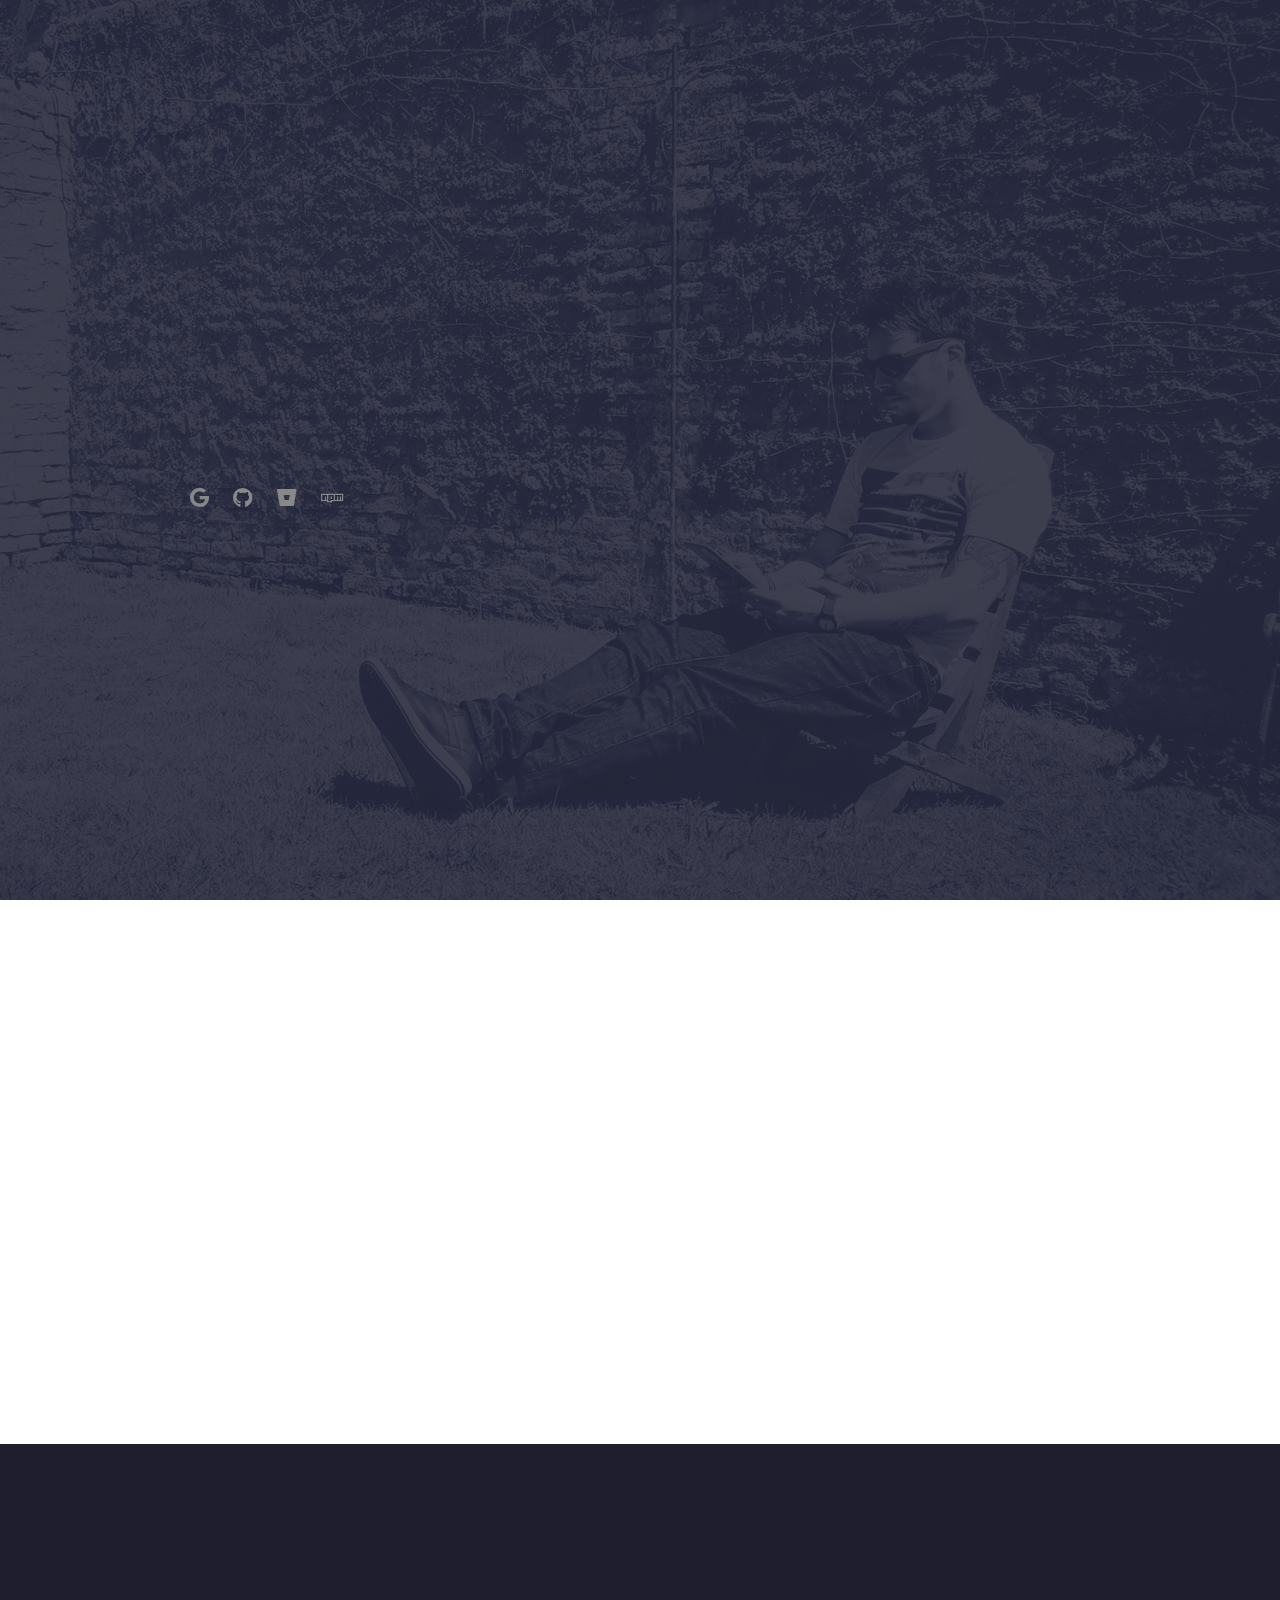
==== commit f82a6725: "Update CV data and appearance" ====
--- a/en.html
+++ b/en.html
@@ -1,577 +1,596 @@
 <!DOCTYPE html>
-<html lang="en" class="no-js">
-	<head>
-		<meta charset="UTF-8" />
-		<meta http-equiv="X-UA-Compatible" content="IE=edge"> 
-		<meta name="viewport" content="width=device-width, initial-scale=1"> 
-		
-		<title>Camilo Pifano Herrera - CV</title>
-
-		<meta name="description" content="Camilo Pifano Herrera - CV" />
-		<meta name="keywords" content="Camilo, Pifano, Herrera, cpifano, camilo.pifano, curriculum, vitae, resume, cv" />
-		<meta name="author" content="Camilo Pifano Herrera" />
-		
-		<link rel="shortcut icon" href="./img/favicon.png">
-
-		<!-- ======= IMPORT LIBRARIES ============================================================================== -->
+    <html lang="en">
+    <head>
+        <meta charset="UTF-8">
+        <meta http-equiv="X-UA-Compatible" content="IE=edge">
+        <meta name="viewport" content="width=device-width, initial-scale=1.0">
+        <title>Camilo Pifano Herrera - CV</title>
+        <link rel="shortcut icon" type="image/png" href="img/favicon.png" />
+
+        <!-- ======= IMPORT LIBRARIES ============================================================================== -->
         <!-- Bootstrap -->
         <link rel="stylesheet" href="includes/bootstrap-5.0.0-beta3-dist/css/bootstrap.min.css" />
         <script src="includes/bootstrap-5.0.0-beta3-dist/js/bootstrap.bundle.min.js"></script>
 
         <!-- Typed JS -->
-        <script src="./includes/typed-2.0.12/typed.min.js"></script>
-
-		<!-- AOS / Animate On Scroll Library -->
+        <script src="includes/typed-2.0.12/typed.min.js"></script>
+
+        <!-- AOS / Animate On Scroll Library -->
         <link rel="stylesheet" href="includes/aos-2.3.4/aos.css">
         <script src="includes/aos-2.3.4/aos.js"></script>
 
         <!-- Font Awesome -->
-        <link rel="stylesheet" href="./includes/fontawesome-free-5.15.3-web/css/all.css">
-
-		<!-- Classie -->
-		<script src="./includes/classie-1.0.1/classie.js"></script>
-
-		<!-- Core CSS -->
-		<link rel="stylesheet" type="text/css" href="./css/core.css" />
-
-		<!-- Core JS -->
+        <link rel="stylesheet" href="includes/fontawesome-free-5.15.3-web/css/all.css">
+
+        <!-- Core CSS -->
+        <link rel="stylesheet" href="css/core.css">
+
+        <!-- Core JS -->
         <script src="js/core.js"></script>
         <!-- ======================================================================================================= -->
-	</head>
-	<body>
-		<div id="main-container" class="main-container intro-effect-side">
-
-			<!-- ======= START HEADER SECTION ========================================================================== -->
-			<div class="top-nav clearfix">
-				<span class="top-left"><a href="https://github.com/cpifano"><i class="fas fa-arrow-left"></i> Back to GitHub</a></span></a>
+    </head>
+    <body>
+        <!-- ======= START HEADER SECTION ========================================================================== -->
+        <section id="secHeader" class="d-flex flex-column justify-content-center">
+            <div class="box">
+                <div class="title">
+                    <span class="block"></span>
+                    <h1>Camilo Pifano Herrera<span></span></h1>
+                </div>
+            
+                <div class="role">
+                    <div class="block"></div>
+                    <p><span id="spanTyped" data-typed-items="DevOps, Developer, Web Designer"></span></p>
+                </div>
+
+                <div class="social-links" data-aos="fade-up" data-aos-delay="3000">
+                    <a href="mailto:camilopifano@gmail.com" class="google"><i class="fab fa-google"></i></a>
+                    <a href="https://github.com/cpifano" class="github"><i class="fab fa-github"></i></a>
+                    <a href="https://bitbucket.org/cpifano/" class="bitbucket"><i class="fab fa-bitbucket"></i></a>
+                    <a href="https://www.npmjs.com/~cpifano" class="npm"><i class="fab fa-npm"></i></a>
+                </div>
+            </div>
+        </section>
+        <!-- ======= END HEADER SECTION ============================================================================ -->
+
+
+        <!-- ======= START ABOUT SECTION =========================================================================== -->
+        <section id="secAbout">
+            <div class="container" data-aos="fade-up">
+                <div class="section-title">
+                    <h2>ABOUT</h2>
+                </div>
+
+                <div class="text-center">
+                    <img src="./img/profile.jpg" class="avatar" alt="Avatar">
+                </div>
+
+                <hr class="dashed"/>
+                
+                <div class="row about-text">
+                    <div class="col-lg-4 text-right divider">
+                        <span class="first-color">24<sup>th</sup> May 1988 | <i class="fas fa-birthday-cake fa-fw" title="Fecha de nacimiento"></i></span><br/>
+						<span class="first-color">camilopifano@gmail.com | <i class="far fa-envelope fa-fw" title="Correo"></i></span><br/>
+						<span class="first-color">(+598) 98 384 355 | <i class="fas fa-phone fa-fw" title="Teléfono"></i></span><br/>
+                    </div>
+
+                    <div class="col-lg-8 pt-4 pt-lg-0 content secondary-color">
+                        <p>
+                            I was born in Buenos Aires - Argentina. I currently live in Montevideo - Uruguay and I have worked remotely in opendicom (Uruguay) since January 2021 as a developer and technician, providing support to various health systems inside and outside the country.
+						I consider myself a proactive person, with a restless spirit and that is why I am constantly in search of knowledge of the latest trends in information technology.
+                        </p>
+                    </div>
+                </div>
+            </div>
+        </section>
+        <!-- ======= END ABOUT SECTION ============================================================================= -->
+
+
+        <!-- ======= START SKILLS SECTION ========================================================================== -->
+        <section id="secSkills" class="dark">
+            <div class="container" data-aos="fade-up">
+                
+                <div class="section-title">
+                    <h2 class="dark">SKILLS</h2>
+                    <p>These are some of tools that I have worked with over the years in different fields of work.</p>
+                </div>
+                    
+                <div class="row voffset2 skills-content text-center">
+                    <div class="col-lg-4 mb-5 mt-5 callout" data-aos="fade-right" data-aos-delay="100">
+                        <h4>Web Designer</h4>
+                        <table class="table">
+                            <tr><td><small>HTML5, CSS</small></td></tr>
+                            <tr><td><small>Wordpress</small></td></tr>
+                            <tr><td><small>Bootstrap, Angular Material</small></td></tr>
+                            <tr><td><small>Matomo Analytics</small></td></tr>
+                        </table>
+                    </div>
+
+                    <div class="col-lg-4 callout">
+                        <h4>Developer</h4>
+                        <table class="table">
+                            <tr><td><small>Javascript, Typescript, NodeJS</small></td></tr>
+							<tr><td><small>ReactiveX, Angular</small></td></tr>
+							<tr><td><small>Phyton, Django, JetAdmin</small></td></tr>
+							<tr><td><small>PHP, Rust</small></td></tr>
+							<tr><td><small>MySQL, MongoDB</small></td></tr>
+							<tr><td><small>XML, MD</small></td></tr>
+                        </table>
+                    </div>
+                        
+                    <div class="col-lg-4 mb-5 mt-5 callout" data-aos="fade-left" data-aos-delay="100">
+                        <h4>DevOps</h4>                  
+                        <table class="table">
+                            <tr><td><small>VMWare ESXi</small></td></tr>
+							<tr><td><small>Docker, Kubernetes</small></td></tr>
+							<tr><td><small>Linux server</small></td></tr>
+							<tr><td><small>Shell Scripting</small></td></tr>
+                        </table>
+                    </div>
+                </div>
+            </div>
+        </section>
+        <!-- ======= END SKILLS SECTION ============================================================================ -->
+
+
+        
+        <!-- ======= START JOBS EXPERIENCE SECTION ================================================================= -->
+		<section id="secResume" data-aos="fade-up">
+			<div class="container section-title">
+				<h2>Work experience</h2>
 			</div>
 
-			<header class="header">
-				<div class="bg-img"><img src="img/banner.jpg" alt="Background Image" /></div>
-				<div class="title">
-					<h1 class="name">Camilo Pifano Herrera</h1>
-					<p class="subline">
-						<span id="spanTyped" data-typed-items="Developer, Web Designer, DevOps"></span>
-					</p>
-					<p>
-						<a href="https://github.com/cpifano" class="github"><i class="fab fa-github"></i></a>
-						<a href="https://bitbucket.org/cpifano/" class="bitbucket"><i class="fab fa-bitbucket"></i></a>
-						<a href="https://www.npmjs.com/~cpifano" class="npm"><i class="fab fa-npm"></i></a>
-						&nbsp;
-					</p>
-					<p>
-						I was born in Buenos Aires - Argentina. I currently live in Montevideo - Uruguay and I have worked remotely in openDICOM (Uruguay) since January 2021 as a developer and technician, providing support to various health systems inside and outside the country.
-						I consider myself a proactive person, with a restless spirit and that is why I am constantly in search of knowledge of the latest trends in information technology.
-						
-						<br/><br/>
-						
-						<span class="secondary-color">24<sup>th</sup> May 1988 | <i class="fas fa-birthday-cake fa-fw" title="Date of birth"></i></span><br/>
-						<span class="secondary-color">camilopifano@gmail.com | <i class="far fa-envelope fa-fw" title="Email address"></i></span><br/>
-						<span class="secondary-color">(+598) 98 384 355 | <i class="fas fa-phone fa-fw" title="Phone number"></i></span><br/>
+			<div class="container">
+                <div class="main-timeline">
+                    <!-- start experience section-->
+                    <div class="timeline">
+                        <div class="icon"></div>
+                        <div class="date-content">
+                            <div class="date-outer">
+                                <span class="date">
+                                    <span class="month"><small>Present</small></span>
+                                    <span class="year">2021</span>
+                                </span>
+                            </div>
+                        </div>
+                        <div class="timeline-content">
+                            <h5 class="tm-title first-color">Developer, PACS Manager and Technical Support</h5>
+                            <h6 class="secondary-color">opendicom</h6>
+                            <p class="description fourth-color">
+                                Development and technical support to various health systems inside and outside the country.<br/>
+                                Constant manipulation of DICOM objects and protocols.<br/>
+                                Maintenance and development of the RIDI platform (Integrated Network for Diagnostic Imaging), nationwide.<br/>
+                                PACS Management.<br/>
+                                Remote assistance via VPN.<br/>
+                                <br/>
+                                <small>
+                                    <span class="secondary-color">opendicom designs and develops web services for:</span><br/>
+                                    <span class="first-color">
+                                        • Visualization of medical images from the internet, tablets and cell phones.<br/>
+                                        • Access to several PACS from the same page.<br/>
+                                        • Integration of legacy PACS without migration process.
+                                    </span>
+                                </small>
+                            </p>
+                        </div>
+                    </div>
+                    <!-- end experience section-->
+
+                    <!-- start experience section-->
+                    <div class="timeline">
+                        <div class="icon"></div>
+                        <div class="date-content">
+                            <div class="date-outer">
+                                <span class="date">
+                                    <span class="month">2020</span>
+                                    <span class="year">2015</span>
+                                </span>
+                            </div>
+                        </div>
+                        <div class="timeline-content">
+                            <h5 class="tm-title first-color">Head of IT Department</h5>
+                            <h6 class="secondary-color">CUDIM - Uruguayan Center for Molecular Imaging</h6>
+                            <p class="description fourth-color">
+                                Planning and projection of maintenance strategies for the continuous improvement of both the infrastructure and the systems and services, whether they are internal or external development.<br/>
+                                Recommend possible hiring and/or termination of contracts with third parties that provide specific IT services.<br/>
+                                Management and integration of various projects under the compliance standards established within the institutional management commitments.<br/>
+                                Establish training plans and planning of annual leave for the sector.<br/>
+                                Member of the quality assurance committee and the center's security committee.<br/>
+                                Responsible for purchase orders for the sector.<br/>
+                                Management and administration of the institutional mail system (GSuite).<br/>
+                                Eventual remote administration (VPN).<br/>
+                                The person in charge of the sector also fulfills the tasks corresponding to the IT technician.
+                            </p>
+                        </div>
+                    </div>
+                    <!-- end experience section-->
+
+                    <!-- start experience section-->
+                    <div class="timeline">
+                        <div class="icon"></div>
+                        <div class="date-content">
+                            <div class="date-outer">
+                                <span class="date">
+                                    <span class="month">2015</span>
+                                    <span class="year">2013</span>
+                                </span>
+                            </div>
+                        </div>
+                        <div class="timeline-content">
+                            <h5 class="tm-title first-color">IT Technician</h5>
+                            <h6 class="secondary-color">CUDIM - Uruguayan Center for Molecular Imaging</h6>
+                            <p class="description fourth-color">
+                                Topics: Imaging IT (Digital medical history, RIS, PACS, DICOM, OsiriX, Horos, DICOM retrievers, CDAs, etc).<br/>
+                                Installation, configuration and maintenance of PC and Apple equipment.<br/>
+                                Management of infrastructure and structured cabling of the center, servers, storages, switches, routers, CCTV.<br/>
+                                Services and systems administration (VMWare ESXi, Docker, Linux server, Shell Scripting).<br/>
+                                FullStack Development (LAMP Stack, HTML5, CSS, Javascript, PHP, Python, Django, MySQL, MongoDB).<br/>
+                                Documentation using version control systems (Git, Bitbucket, GitHub).<br/>
+                                PACS Manager - PACS (Picture Archiving Communication System) [dcm4chee, JBoss, MySQL, NTP].<br/>
+                                Register documentation of equipment, diagrams and control sheets in quality systems and control sheets according to the standards established in the center's quality assurance.
+                            </p>
+                        </div>
+                    </div>
+                    <!-- end experience section-->
+
+                    <!-- start experience section-->
+                    <div class="timeline">
+                        <div class="icon"></div>
+                        <div class="date-content">
+                            <div class="date-outer">
+                                <span class="date">
+                                    <span class="month">2012</span>
+                                    <span class="year">2011</span>
+                                </span>
+                            </div>
+                        </div>
+                        <div class="timeline-content">
+                            <h5 class="tm-title first-color">IT Technician</h5>
+                            <h6 class="secondary-color">National Institute of Statistics (INE - Uruguay)</h6>
+                            <p class="description fourth-color">
+                                Preparation of portable electronic devices.<br/>[PDA, Laptops Plan Ceibal]<br/>
+                                Scripts for maintenance and installation tasks.<br/>
+                                Technical assistance in office and/or in person in the provinces during the 2011 Census period.
+                            </p>
+                        </div>
+                    </div>
+                    <!-- end experience section-->
+
+                    <!-- start experience section-->
+                    <div class="timeline">
+                        <div class="icon"></div>
+                        <div class="date-content">
+                            <div class="date-outer">
+                                <span class="date">
+                                    <span class="month">2011</span>
+                                    <span class="year">2006</span>
+                                </span>
+                            </div>
+                        </div>
+                        <div class="timeline-content">
+                            <h5 class="tm-title first-color">Freelance</h5>
+                            <h6 class="secondary-color">LADINER S.A.</h6>
+                            <p class="description fourth-color">
+                                Tasks concerning: repairing, installation, development and maintenance of equipment, networks, systems and services within the local infrastructure of the company.
+                            </p>
+                        </div>
+                    </div>
+                    <!-- end experience section-->
+                </div>
+            </div>
+        </section>
+        <!-- ======= END JOBS EXPERIENCE SECTION =================================================================== -->
+
+
+        <!-- ======= START EDUCATION SECTION ======================================================================= -->
+        <section id="secEvents" class="medium events">
+            <div class="container" data-aos="fade-up">
+                <div class="section-title">
+                    <h2>Education</h2>
+                </div>
+                <div class="row" data-aos="fade-left">
+                    <div class="education-card col-lg-4">
+                        <div class="card card-bordered text-center">
+                            <small>
+                                <div class="card-header">
+                                    <span class="card-main">Technical Degree in Network and Telecommunications</span><br/>
+                                    <small class="secondary-color">Non-university tertiary</small>
+                                </div>
+                                <div class="card-body">
+                                    <h5 class="card-title">2011 - 2012</h5>
+                                    <h6 class="card-subtitle mb-2 text-muted">Instituto Tecnológico Superior Buceo</h6>
+                                    <p class="card-text">UTU - Universidad del Trabajo del Uruguay</p>
+                                </div>
+                            </small>
+                        </div>
+                    </div>
+
+                    <div class="education-card col-lg-4">
+                        <div class="card card-bordered text-center">
+                            <small>
+                                <div class="card-header">
+                                    <span class="card-main">Secondary Technological Education (EMT UY)</span><br/>
+                                    <small class="secondary-color">Highschool Diploma in IT</small>
+                                </div>
+                                <div class="card-body">
+                                    <h5 class="card-title">2011 - 2008</h5>
+                                    <h6 class="card-subtitle mb-2 text-muted">Instituto Tecnológico Superior Buceo</h6>
+                                    <p class="card-text">UTU - Universidad del Trabajo del Uruguay</p>
+                                </div>
+                            </small>
+                        </div>
+                    </div>
+
+                    <div class="education-card col-lg-4">
+                        <div class="card card-bordered text-center">
+                            <small>
+                                <div class="card-header">
+                                    <span class="card-main">PHP Web Developer and MySQL</span><br/>
+                                    <small class="secondary-color">Particular</small>
+                                </div>
+                                <div class="card-body">
+                                    <h5 class="card-title">2014</h5>
+                                    <h6 class="card-subtitle mb-2 text-muted">Taller de Informática</h6>
+                                    <p class="card-text">Montevideo</p>
+                                </div>
+                            </small>
+                        </div>
+                    </div>
+
+                    <div class="education-card col-lg-4">
+                        <div class="card card-bordered text-center">
+                            <small>
+                                <div class="card-header">
+                                    <span class="card-main">Docker DevOps</span><br/>
+                                    <small class="secondary-color">Particular</small>
+                                </div>
+                                <div class="card-body">
+                                    <h5 class="card-title">2019</h5>
+                                    <h6 class="card-subtitle mb-2 text-muted">Udemy</h6>
+                                    <p class="card-text">Online platform</p>
+                                </div>
+                            </small>
+                        </div>
+                    </div>
+
+                    <div class="education-card col-lg-4">
+                        <div class="card card-bordered text-center">
+                            <small>
+                                <div class="card-header">
+                                    <span class="card-main">Kubernetes</span><br/>
+                                    <small class="secondary-color">Particular</small>
+                                </div>
+                                <div class="card-body">
+                                    <h5 class="card-title">2021</h5>
+                                    <h6 class="card-subtitle mb-2 text-muted">Udemy</h6>
+                                    <p class="card-text">Online platform</p>
+                                </div>
+                            </small>
+                        </div>
+                    </div>
+
+                    <div class="education-card col-lg-4">
+                        <div class="card card-bordered text-center">
+                            <small>
+                                <div class="card-header">
+                                    <span class="card-main">Job security</span><br/>
+                                    <small class="secondary-color">Internal training of the institution</small>
+                                </div>
+                                <div class="card-body">
+                                    <h5 class="card-title">2020</h5>
+                                    <h6 class="card-subtitle mb-2 text-muted"><small>Nuclear Regulatory Authority of Argentina & CUDIM - Uruguayan Center for Molecular Imaging</small></h6>
+                                    <p class="card-text">Montevideo</p>
+                                </div>
+                            </small>
+                        </div>
+                    </div>
+                </div>
+
+                <div data-aos="fade-left">
+                    <hr/>
+                    
+                    <h4><i class="fas fa-star fa-fw" style="color: #F7DD7C;"></i> Constant self-taught training</h4>
+                    <small class="secondary-color">My principal daily activities include completing courses on various technologies, be it through the use of online platforms or the reading of official documentation.</small>
+                    <p>
+                        <small>
+                            <span class="badge badge-pill badge-education">Python</span>
+                            <span class="badge badge-pill badge-education">Django</span>
+                            <span class="badge badge-pill badge-education">Git</span>
+                            <span class="badge badge-pill badge-education">Javascript</span>
+                            <span class="badge badge-pill badge-education">Typescript</span>
+                            <span class="badge badge-pill badge-education">NodeJS</span>
+                            <span class="badge badge-pill badge-education">Deno</span>
+                            <span class="badge badge-pill badge-education">ReactiveX</span>
+                            <span class="badge badge-pill badge-education">Angular</span>
+                            <span class="badge badge-pill badge-education">Rust</span>
+                            <span class="badge badge-pill badge-education">Nginx</span>
+                            <span class="badge badge-pill badge-education">SSL</span>
+                            <span class="badge badge-pill badge-education">JWT</span>
+                            <span class="badge badge-pill badge-education">MongoDB</span>
+                            <span class="badge badge-pill badge-education">DICOM</span>
+                        </small>
                     </p>
+
+                    <hr/>
+
+                </div>
+
+                <div data-aos="fade-right" class="col-lg-12 text-right">
+                    <h4><i class="fas fa-language first-color"></i> Languages</h4>
+                    <small>
+                        <small class="secondary-color">
+                            <strong>English</strong> | Adults 1 & Adults 2 (A2 Level)
+                            <br/>
+                        </small>
+                        <span class="first-color">
+                            Dickens Institute - Montevideo <span class="badge badge-pill badge-secondary">2014</span>
+                        </span>
+                    </small>
+
+                    <hr/>
+
+                </div>                
+            </div>
+        </section>
+        <!-- ======= END EDUCATION SECTION ========================================================================= -->
+
+
+        <!-- ======= START EVENTS SECTION ====================================================================== -->
+        <section id="secReferences">
+            <div class="container" data-aos="fade-up">
+                <div class="section-title">
+                    <h2>Assistance and participation in events and conferences</h2>
+                </div>
+
+                <div class="container">
+                    <div class="row">
+                        <div class="col-lg-3">
+                            <div class="eventsTable">
+                                <div class="eventsTable-header">
+                                    <div>
+                                        <span class="duration">PHP Conference</span><br/>
+                                    </div>
+                                </div>
+                                <div class="event-content">
+                                    <ul>
+                                        <li>Konex Cultural City</li>
+                                        <li class="tertiary-color">Buenos Aires Argentina</li>
+                                    </ul>
+                                </div>
+                                <span class="badge badge-pill badge-event">2014</span>
+                            </div>
+                        </div>
+                    
+                        <div class="col-lg-3">
+                            <div class="eventsTable">
+                                <div class="eventsTable-header">
+                                    <div>
+                                        <span class="duration">JIAP</span><br/>
+                                        <small><small>Computer Conference of Public and Private Administration</small></small>
+                                    </div>
+                                </div>
+                                <div class="event-content">
+                                    <ul>
+                                        <li>City Hall Conference Center IMM</li>
+                                        <li class="tertiary-color">Montevideo ROU</li>
+                                    </ul>
+                                    <span class="assistance-type"><i class="fas fa-star fa-fw" style="color: #F7DD7C;"></i> As an assistant</span>
+                                </div>
+                                <span class="badge badge-pill badge-event">2008, 2009, 2010</span>
+                            </div>
+                        </div>
+
+                        <div class="col-lg-3">
+                            <div class="eventsTable">
+                                <div class="eventsTable-header">
+                                    <div>
+                                        <span class="duration">RAP Ceibal</span><br/>
+                                        <small><small>Plan Ceibal support network</small></small>
+                                    </div>
+                                </div>
+                                <div class="event-content">
+                                    <ul>
+                                        <li class="tertiary-color">Montevideo ROU</li>
+                                    </ul>
+                                    <span class="assistance-type"><i class="fas fa-star fa-fw" style="color: #F7DD7C;"></i> As a volunteer</span>
+                                </div>
+                                <span class="badge badge-pill badge-event">2008 al 2009</span>
+                            </div>
+                        </div>
+
+                        <div class="col-lg-3">
+                            <div class="eventsTable">
+                                <div class="eventsTable-header">
+                                    <div>
+                                        <span class="duration">Flisol</span><br/>
+                                        <small><small>Latin American Festival of Free Software Installation</small></small>
+                                    </div>
+                                </div>
+                                <div class="event-content">
+                                    <ul>
+                                        <li>ANTEL Telecommunications Tower</li>
+                                        <li class="tertiary-color">Montevideo ROU</li>
+                                    </ul>
+                                </div>
+                                <span class="badge badge-pill badge-event">2009</span>
+                            </div>
+                        </div>
+                    </div>
+                </div>
+            </div>
+        </section>
+        <!-- ======= END REFERENCES SECTION ======================================================================== -->
+        
+
+        <!-- ======= START PROJECTS SECTION ======================================================================= -->
+		<section id="secProjects" class="medium">
+			<div class="container" data-aos="fade-left">
+				<div class="section-title">
+					<h2>Projects</h2>
 				</div>
-			</header>
-
-			<button class="trigger" data-info="Click here to begin"></button>
-			<i id="scroll-down" class='fas fa-arrow-down'></i>
-			<!-- ======= END HEADER SECTION ============================================================================ -->
-
-
-			<!-- ======= START SKILLS SECTION ========================================================================== -->
-			<section id="secSkills" class="dark">
-				<div class="container" data-aos="fade-up">
-					
-					<div class="section-title">
-						<h2 class="dark">Skills</h2>
-						<p class="fourth-color"><small>These are some of tools that I have worked with over the years in different fields of work.</small></p>
+
+				<div class="row">
+                    <div class="col-lg-4 text-right">
+						<p class="fourth-color">
+							From the very start of my career, I have been attracted to the idea of undertaking Open Source projects.<br/>
+							Thus, I am currently developing systems.<br/>
+						</p>
 					</div>
-						
-					<div class="row voffset2 skills-content text-center">
-						<div class="col-lg-4 mb-5 mt-5 callout" data-aos="fade-right" data-aos-delay="100">
-							<h4>Web Designer</h4>
-							<i class="fas fa-ellipsis-h fa-sm tertiary-color"></i>
-							<table class="table fourth-color">
-								<tr><td><small>HTML5, CSS</small></td></tr>
-								<tr><td><small>Wordpress</small></td></tr>
-								<tr><td><small>Bootstrap, Angular Material</small></td></tr>
-								<tr><td><small>Matomo Analytics</small></td></tr>
-							</table>
-						</div>
-	
-						<div class="col-lg-4 callout">
-							<h4>Developer</h4>
-							<i class="fas fa-ellipsis-h fa-sm tertiary-color"></i>
-							<table class="table fourth-color">
-								<tr><td><small>Javascript, Typescript, NodeJS</small></td></tr>
-								<tr><td><small>ReactiveX, Angular</small></td></tr>
-								<tr><td><small>Phyton, Django, JetAdmin</small></td></tr>
-								<tr><td><small>PHP, Rust</small></td></tr>
-								<tr><td><small>MySQL, MongoDB</small></td></tr>
-								<tr><td><small>XML, MD</small></td></tr>
-							</table>
-						</div>
-							
-						<div class="col-lg-4 mb-5 mt-5 callout" data-aos="fade-left" data-aos-delay="100">
-							<h4>DevOps</h4>     
-							<i class="fas fa-ellipsis-h fa-sm tertiary-color"></i>             
-							<table class="table fourth-color">
-								<tr><td><small>VMWare ESXi</small></td></tr>
-								<tr><td><small>Docker, Kubernetes</small></td></tr>
-								<tr><td><small>Linux server</small></td></tr>
-								<tr><td><small>Shell Scripting</small></td></tr>
-							</table>
-						</div>
-					</div>
-				</div>
-			</section>
-			<!-- ======= END SKILLS SECTION ============================================================================ -->
-
-			
-			<!-- ======= START JOBS EXPERIENCE SECTION ================================================================= -->
-			<section id="secResume" data-aos="fade-up">
-				<div class="container section-title">
-					<h2>Work experience</h2>
-				</div>
-
-				<div class="container">
-					<div class="main-timeline">
-
-                        <!-- start experience section-->
-                        <div class="timeline">
-                            <div class="icon"></div>
-                            <div class="date-content">
-                                <div class="date-outer">
-                                    <span class="date">
-                                        <span class="month"><small>Present</small></span>
-                                    	<span class="year">2021</span>
-                                    </span>
-                                </div>
-                            </div>
-                            <div class="timeline-content">
-                                <h5 class="tm-title first-color">Developer, PACS Manager and Technical Support</h5>
-								<h6 class="secondary-color">opendicom</h6>
-                                <p class="description fourth-color">
-                                    Development and technical support to various health systems inside and outside the country.<br/>
-									Constant manipulation of DICOM objects and protocols.<br/>
-									Maintenance and development of the RIDI platform (Integrated Network for Diagnostic Imaging), nationwide.<br/>
-									PACS Management.<br/>
-									Remote assistance via VPN.<br/>
-									<br/>
-									<small>
-										<span class="secondary-color">opendicom designs and develops web services for:</span><br/>
-										<span class="first-color">
-											• Visualization of medical images from the internet, tablets and cell phones.<br/>
-											• Access to several PACS from the same page.<br/>
-											• Integration of legacy PACS without migration process.
-										</span>
-									</small>
-                                </p>
-                            </div>
-                        </div>
-                        <!-- end experience section-->
-
-                        <!-- start experience section-->
-                        <div class="timeline">
-                            <div class="icon"></div>
-                            <div class="date-content">
-                                <div class="date-outer">
-                                    <span class="date">
-                                        <span class="month">2020</span>
-                                    	<span class="year">2015</span>
-                                    </span>
-                                </div>
-                            </div>
-                            <div class="timeline-content">
-                                <h5 class="tm-title first-color">Head of IT Department</h5>
-								<h6 class="secondary-color">CUDIM - Uruguayan Center for Molecular Imaging</h6>
-                                <p class="description fourth-color">
-                                    Planning and projection of maintenance strategies for the continuous improvement of both the infrastructure and the systems and services, whether they are internal or external development.<br/>
-									Recommend possible hiring and/or termination of contracts with third parties that provide specific IT services.<br/>
-									Management and integration of various projects under the compliance standards established within the institutional management commitments.<br/>
-									Establish training plans and planning of annual leave for the sector.<br/>
-									Member of the quality assurance committee and the center's security committee.<br/>
-									Responsible for purchase orders for the sector.<br/>
-									Management and administration of the institutional mail system (GSuite).<br/>
-									Eventual remote administration (VPN).<br/>
-									The person in charge of the sector also fulfills the tasks corresponding to the IT technician.
-                                </p>
-                            </div>
-                        </div>
-                        <!-- end experience section-->
-
-                        <!-- start experience section-->
-                        <div class="timeline">
-                            <div class="icon"></div>
-                            <div class="date-content">
-                                <div class="date-outer">
-                                    <span class="date">
-                                        <span class="month">2015</span>
-                                    	<span class="year">2013</span>
-                                    </span>
-                                </div>
-                            </div>
-                            <div class="timeline-content">
-                                <h5 class="tm-title first-color">IT Technician</h5>
-								<h6 class="secondary-color">CUDIM - Uruguayan Center for Molecular Imaging</h6>
-                                <p class="description fourth-color">
-                                    Topics: Imaging IT (Digital medical history, RIS, PACS, DICOM, OsiriX, Horos, DICOM retrievers, CDAs, etc).<br/>
-									Installation, configuration and maintenance of PC and Apple equipment.<br/>
-									Management of infrastructure and structured cabling of the center, servers, storages, switches, routers, CCTV.<br/>
-									Services and systems administration (VMWare ESXi, Docker, Linux server, Shell Scripting).<br/>
-									FullStack Development (LAMP Stack, HTML5, CSS, Javascript, PHP, Python, Django, MySQL, MongoDB).<br/>
-									Documentation using version control systems (Git, Bitbucket, GitHub).<br/>
-									PACS Manager - PACS (Picture Archiving Communication System) [dcm4chee, JBoss, MySQL, NTP].<br/>
-									Register documentation of equipment, diagrams and control sheets in quality systems and control sheets according to the standards established in the center's quality assurance.
-                                </p>
-                            </div>
-                        </div>
-                        <!-- end experience section-->
-
-                        <!-- start experience section-->
-                        <div class="timeline">
-                            <div class="icon"></div>
-                            <div class="date-content">
-                                <div class="date-outer">
-                                    <span class="date">
-                                        <span class="month">2012</span>
-                                    	<span class="year">2011</span>
-                                    </span>
-                                </div>
-                            </div>
-                            <div class="timeline-content">
-                                <h5 class="tm-title first-color">IT Technician</h5>
-								<h6 class="secondary-color">National Institute of Statistics (INE - Uruguay)</h6>
-                                <p class="description fourth-color">
-                                    Preparation of portable electronic devices.<br/>[PDA, Laptops Plan Ceibal]<br/>
-									Scripts for maintenance and installation tasks.<br/>
-									Technical assistance in office and/or in person in the provinces during the 2011 Census period.
-                                </p>
-                            </div>
-                        </div>
-                        <!-- end experience section-->
-
-						<!-- start experience section-->
-                        <div class="timeline">
-                            <div class="icon"></div>
-                            <div class="date-content">
-                                <div class="date-outer">
-                                    <span class="date">
-                                        <span class="month">2011</span>
-                                    	<span class="year">2006</span>
-                                    </span>
-                                </div>
-                            </div>
-                            <div class="timeline-content">
-                                <h5 class="tm-title first-color">Freelance</h5>
-								<h6 class="secondary-color">LADINER S.A.</h6>
-                                <p class="description fourth-color">
-                                    Tasks concerning: repairing, installation, development and maintenance of equipment, networks, systems and services within the local infrastructure of the company.
-                                </p>
-                            </div>
-                        </div>
-                        <!-- end experience section-->
-					</div>
-				</div>
-        	</section>
-        	<!-- ======= END JOBS EXPERIENCE SECTION =================================================================== -->
-
-
-			<!-- ======= START EDUCATION SECTION ======================================================================= -->
-			<section id="secEducation" class="dark" data-aos="fade-up">
-				<div class="container">
-					<div class="section-title">
-						<h2>Education</h2>
-					</div>
-					<div class="row" data-aos="fade-left">
-						<div class="education-card col-lg-4">
-							<div class="card text-center">
-								<small>
-									<div class="card-header">
-										Technical Degree in Network and Telecommunications<br/>
-										<small class="secondary-color">Non-university tertiary</small>
-									</div>
-									<div class="card-body">
-										<h5 class="card-title">2011 - 2012</h5>
-										<h6 class="card-subtitle mb-2 text-muted">Instituto Tecnológico Superior Buceo</h6>
-										<p class="card-text">UTU - Universidad del Trabajo del Uruguay</p>
-									</div>
-								</small>
-							</div>
-						</div>
-
-						<div class="education-card col-lg-4">
-							<div class="card text-center">
-								<small>
-									<div class="card-header">
-										Secondary Technological Education (EMT UY)<br/>
-										<small class="secondary-color">Highschool Diploma in IT</small>
-									</div>
-									<div class="card-body">
-										<h5 class="card-title">2011 - 2008</h5>
-										<h6 class="card-subtitle mb-2 text-muted">Instituto Tecnológico Superior Buceo</h6>
-										<p class="card-text">UTU - Universidad del Trabajo del Uruguay</p>
-									</div>
-								</small>
-							</div>
-						</div>
-
-						<div class="education-card col-lg-4">
-							<div class="card text-center">
-								<small>
-									<div class="card-header">
-										PHP Web Developer and MySQL<br/>
-										<small class="secondary-color">Particular</small>
-									</div>
-									<div class="card-body">
-										<h5 class="card-title">2014</h5>
-										<h6 class="card-subtitle mb-2 text-muted">Taller de Informática</h6>
-										<p class="card-text">Montevideo</p>
-									</div>
-								</small>
-							</div>
-						</div>
-
-						<div class="education-card col-lg-4">
-							<div class="card text-center">
-								<small>
-									<div class="card-header">
-										Docker DevOps<br/>
-										<small class="secondary-color">Particular</small>
-									</div>
-									<div class="card-body">
-										<h5 class="card-title">2019</h5>
-										<h6 class="card-subtitle mb-2 text-muted">Udemy</h6>
-										<p class="card-text">Online platform</p>
-									</div>
-								</small>
-							</div>
-						</div>
-
-						<div class="education-card col-lg-4">
-							<div class="card text-center">
-								<small>
-									<div class="card-header">
-										Kubernetes<br/>
-										<small class="secondary-color">Particular</small>
-									</div>
-									<div class="card-body">
-										<h5 class="card-title">2021</h5>
-										<h6 class="card-subtitle mb-2 text-muted">Udemy</h6>
-										<p class="card-text">Online platform</p>
-									</div>
-								</small>
-							</div>
-						</div>
-
-						<div class="education-card col-lg-4">
-							<div class="card text-center">
-								<small>
-									<div class="card-header">
-										Job security<br/>
-										<small class="secondary-color">Internal training of the institution</small>
-									</div>
-									<div class="card-body">
-										<h5 class="card-title">2020</h5>
-										<h6 class="card-subtitle mb-2 text-muted">Nuclear Regulatory Authority of Argentina & CUDIM - Uruguayan Center for Molecular Imaging</h6>
-										<p class="card-text">Montevideo</p>
-									</div>
-								</small>
+
+                    <div class="education-card col-lg-4">
+						<div class="card text-center">
+							<div class="card-body">
+							<img class="project-img" src="./img/sisrius-ris.png" alt="Sirius RIS">
+							<hr/>
+							<p class="card-text">
+								<small><small><strong>Sirius RIS</strong> is a Radiology Information System developed by <strong>opendicom</strong>.</small></small>
+							</p>
+							<hr/>
+							<small>
+                                <strong>Currently in development</strong><br/>
+                                Coming soon on GitHub <i class="far fa-smile-wink"></i>
+                            </small>
 							</div>
 						</div>
 					</div>
 
-					<div data-aos="fade-left">
-						<hr/>
-						
-						<h4><i class="fas fa-star fa-fw" style="color: #F7DD7C;"></i> Constant self-taught training</h4>
-						<small class="secondary-color"><small>My principal daily activities include completing courses on various technologies, be it through the use of online platforms or the reading of official documentation.</small></small>
-						<p>
-							<small>
-								<span class="badge badge-pill badge-secondary">Python</span>
-								<span class="badge badge-pill badge-secondary">Django</span>
-								<span class="badge badge-pill badge-secondary">Git</span>
-								<span class="badge badge-pill badge-secondary">Javascript</span>
-								<span class="badge badge-pill badge-secondary">Typescript</span>
-								<span class="badge badge-pill badge-secondary">NodeJS</span>
-								<span class="badge badge-pill badge-secondary">Deno</span>
-								<span class="badge badge-pill badge-secondary">ReactiveX</span>
-								<span class="badge badge-pill badge-secondary">Angular</span>
-								<span class="badge badge-pill badge-secondary">Rust</span>
-								<span class="badge badge-pill badge-secondary">Nginx</span>
-								<span class="badge badge-pill badge-secondary">SSL</span>
-								<span class="badge badge-pill badge-secondary">JWT</span>
-								<span class="badge badge-pill badge-secondary">MongoDB</span>
-								<span class="badge badge-pill badge-secondary">DICOM</span>
-							</small>
-						</p>
-
-						<hr/>
-
-					</div>
-
-					<div data-aos="fade-right" class="col-lg-12 text-right">
-						<h4><i class="fas fa-language first-color"></i> Languages</h4>
-						<small>
-							<small class="secondary-color">
-								<strong>English</strong> | Adults 1 & Adults 2 (A2 Level)
-								<br/>
-							</small>
-							<span class="first-color">
-								Dickens Institute - Montevideo <span class="badge badge-pill badge-secondary">2014</span>
-							</span>
-						</small>
-
-						<hr/>
-
-					</div>
-					
-				</div>
-			</section>
-			<!-- ======= END EDUCATION SECTION ========================================================================= -->
-
-
-			<!-- ======= START EVENTS SECTION ========================================================================== -->
-			<section id="secEvents" class="events">
-				<div class="container" data-aos="fade-right">
-					<div class="section-title">
-						<h2>Assistance and participation in events and conferences</h2>
-					</div>
-
-					<div class="container">
-						<div class="row">
-							<div class="col-lg-3">
-								<div class="eventsTable">
-									<div class="eventsTable-header">
-										<div>
-											<span class="duration">PHP Conference</span><br/>
-											
-										</div>
-									</div>
-									<div class="event-content">
-										<ul>
-											<li>Konex Cultural City</li>
-											<li class="tertiary-color">Buenos Aires Argentina</li>
-										</ul>
-									</div>
-									<span class="badge badge-pill badge-event">2014</span>
-								</div>
-							</div>
-						
-							<div class="col-lg-3">
-								<div class="eventsTable">
-									<div class="eventsTable-header">
-										<div>
-											<span class="duration">JIAP</span><br/>
-											<small><small>Computer Conference of Public and Private Administration</small></small>
-										</div>
-									</div>
-									<div class="event-content">
-										<ul>
-											<li>City Hall Conference Center IMM</li>
-											<li class="tertiary-color">Montevideo ROU</li>
-										</ul>
-										<span class="assistance-type"><i class="fas fa-star fa-fw" style="color: #F7DD7C;"></i> As an assistant</span>
-									</div>
-									<span class="badge badge-pill badge-event">2008, 2009, 2010</span>
-								</div>
-							</div>
-
-							<div class="col-lg-3">
-								<div class="eventsTable">
-									<div class="eventsTable-header">
-										<div>
-											<span class="duration">RAP Ceibal</span><br/>
-											<small><small>Plan Ceibal support network</small></small>
-										</div>
-									</div>
-									<div class="event-content">
-										<ul>
-											<li class="tertiary-color">Montevideo ROU</li>
-										</ul>
-										<span class="assistance-type"><i class="fas fa-star fa-fw" style="color: #F7DD7C;"></i> As a volunteer</span>
-									</div>
-									<span class="badge badge-pill badge-event">Between 2008 2009</span>
-								</div>
-							</div>
-
-							<div class="col-lg-3">
-								<div class="eventsTable">
-									<div class="eventsTable-header">
-										<div>
-											<span class="duration">Flisol</span><br/>
-											<small><small>Latin American Festival of Free Software Installation</small></small>
-										</div>
-									</div>
-									<div class="event-content">
-										<ul>
-											<li>ANTEL Telecommunications Tower</li>
-											<li class="tertiary-color">Montevideo ROU</li>
-										</ul>
-									</div>
-									<span class="badge badge-pill badge-event">2009</span>
-								</div>
+					<div class="education-card col-lg-4">
+						<div class="card text-center">
+							<div class="card-body">
+							<img class="project-img" src="https://raw.githubusercontent.com/cpifano/lolo-backend/main/img/header.png" alt="Lolo Backend">
+							<hr/>
+							<p class="card-text">
+								<small><small><strong>Lolo Backend</strong> is a REST Framework and provides an automatic asynchronous CRUD backend server generator based on your models' definitions and validation rules for <strong>Node.js</strong> and <strong>MongoDB.</strong></small></small>
+							</p>
+							<hr/>
+							<small><a href="https://github.com/cpifano/lolo-backend">GitHub</a></small>
 							</div>
 						</div>
 					</div>
 				</div>
-			</section>
-			<!-- ======= END EVENTS SECTION ============================================================================ -->
-
-
-			<!-- ======= START PROJECTS SECTION ======================================================================= -->
-			<section id="secProjects" class="dark" data-aos="fade-left">
-				<div class="container">
-					<div class="section-title">
-						<h2>Personal projects</h2>
-					</div>
-					<div class="row">
-						<div class="education-card col-lg-4">
-							<div class="card text-center">
-								<div class="card-body">
-								<img class="col-lg-12" src="https://raw.githubusercontent.com/cpifano/lolo-backend/main/img/header.png" alt="Lolo Backend">
-								<hr/>
-								<p class="card-text">
-									<small><small><strong>Lolo Backend</strong> is a REST Framework and provides an automatic asynchronous CRUD backend server generator based on your models' definitions and validation rules for <strong>Node.js</strong> and <strong>MongoDB.</strong></small></small>
-								</p>
-								<hr/>
-								<small><a href="https://github.com/cpifano/lolo-backend">See on GitHub</a></small>
-								</div>
-							</div>
-						</div>
-
-						<div class="col-lg-8 text-left">
-							<p class="fourth-color">
-								
-								<small>
-									From the very start of my career, I have been attracted to the idea of undertaking Open Source projects.<br/>
-									Thus, I am currently developing my own tools and systems.<br/>
-									As these reach the required standard for public use, they are made available for those who wish to make use of them.
-								</small>
-							</p>
-						</div>
-					</div>
-				</div>
-			</section>
-			<!-- ======= END PROJECTS SECTION ========================================================================= -->
-
-
-			<!-- ======= START FOOTER SECTION ========================================================================== -->
-			<section id="secFooter" class="text-center">
-				<div class="section-title" data-aos="fade-up" data-aos-delay="100">
-					<h2 class="text-lowercase"><span class="text-capitalize">Thank</span> you for your visit</h2>
-					<p><small><i class="first-color">Any questions you have, do not hesitate to contact me.</i></small></p>
-					<br/>
-					<div class="footer-links">
-						<a href="https://github.com/cpifano" class="github"><i class="fab fa-github"></i></a>
-						<a href="https://bitbucket.org/cpifano/" class="bitbucket"><i class="fab fa-bitbucket"></i></a>
-						<a href="https://www.npmjs.com/~cpifano" class="npm"><i class="fab fa-npm"></i></a>
-					</div>
-				</div>
-			</section>
-			<!-- ======= END FOOTER SECTION ============================================================================ -->
-		</div>
-
-		<div id="divPreloader"></div>
+			</div>
+		</section>
+		<!-- ======= END PROJECTS SECTION ========================================================================= -->
+
+
+        <!-- ======= START FOOTER SECTION ========================================================================== -->
+        <section id="secFooter" class="dark text-center">
+            <div class="section-title" data-aos="fade-up" data-aos-delay="100">
+                <h2 class="dark text-lowercase"><span class="text-capitalize">Thank</span> you for your visit</h2>
+				<p><small><i class="first-color">Any questions you have, do not hesitate to contact me.</i></small></p>
+                <br/>
+                <div class="footer-links">
+                    <a href="mailto:camilopifano@gmail.com" class="google"><i class="fab fa-google"></i></a>
+                    <a href="https://github.com/cpifano" class="github"><i class="fab fa-github"></i></a>
+                    <a href="https://bitbucket.org/cpifano/" class="bitbucket"><i class="fab fa-bitbucket"></i></a>
+                    <a href="https://www.npmjs.com/~cpifano" class="npm"><i class="fab fa-npm"></i></a>
+                </div>
+            </div>
+        </section>
+        <!-- ======= END FOOTER SECTION ============================================================================ -->
+
+
+        <div id="divPreloader"></div>
         <a id="lnkBackToTop" class="back-to-top" href="#"><i class="fas fa-arrow-up"></i></a>
-	</body>
+    </body>
 </html>--- a/css/core.css
+++ b/css/core.css
@@ -1,1071 +1,889 @@
-@import url(http://fonts.googleapis.com/css?family=Raleway:400,300,800|Lora:400italic|Playfair+Display:700);
-
-/*--------------------------------------------------------------*/
-/* NORMALIZE:                                                   */
-/*--------------------------------------------------------------*/
-article,aside,details,figcaption,figure,footer,header,hgroup,main,nav,section,summary{display:block;}audio,canvas,video{display:inline-block;}audio:not([controls]){display:none;height:0;}[hidden]{display:none;}html{font-family:sans-serif;-ms-text-size-adjust:100%;-webkit-text-size-adjust:100%;}body{margin:0;}a:focus{outline:thin dotted;}a:active,a:hover{outline:0;}h1{font-size:2em;margin:0.67em 0;}abbr[title]{border-bottom:1px dotted;}b,strong{font-weight:bold;}dfn{font-style:italic;}hr{-moz-box-sizing:content-box;box-sizing:content-box;height:0;}mark{background:#ff0;color:#000;}code,kbd,pre,samp{font-family:monospace,serif;font-size:1em;}pre{white-space:pre-wrap;}q{quotes:"\201C" "\201D" "\2018" "\2019";}small{font-size:80%;}sub,sup{font-size:75%;line-height:0;position:relative;vertical-align:baseline;}sup{top:-0.5em;}sub{bottom:-0.25em;}img{border:0;}svg:not(:root){overflow:hidden;}figure{margin:0;}fieldset{border:1px solid #c0c0c0;margin:0 2px;padding:0.35em 0.625em 0.75em;}legend{border:0;padding:0;}button,input,select,textarea{font-family:inherit;font-size:100%;margin:0;}button,input{line-height:normal;}button,select{text-transform:none;}button,html input[type="button"],input[type="reset"],input[type="submit"]{-webkit-appearance:button;cursor:pointer;}button[disabled],html input[disabled]{cursor:default;}input[type="checkbox"],input[type="radio"]{box-sizing:border-box;padding:0;}input[type="search"]{-webkit-appearance:textfield;-moz-box-sizing:content-box;-webkit-box-sizing:content-box;box-sizing:content-box;}input[type="search"]::-webkit-search-cancel-button,input[type="search"]::-webkit-search-decoration{-webkit-appearance:none;}button::-moz-focus-inner,input::-moz-focus-inner{border:0;padding:0;}textarea{overflow:auto;vertical-align:top;}table{border-collapse:collapse;border-spacing:0;}
-/*--------------------------------------------------------------*/
-
-
-/*--------------------------------------------------------------*/
-/* USEFUL CLASES:                                               */
-/*--------------------------------------------------------------*/
-*, *:after, *:before {
-	-webkit-box-sizing: border-box;
-	-moz-box-sizing: border-box;
-	box-sizing: border-box;
-}
-
-.clearfix:before, .clearfix:after {
-	display: table;
-	content: '';
-}
-
-.clearfix:after {
-	clear: both;
-}
-/*--------------------------------------------------------------*/
-
-
-/*--------------------------------------------------------------*/
-/* GENERAL:                                                     */
-/*--------------------------------------------------------------*/
-html {
-	height: 100%;
-}
-body {
-    font-family: "Open Sans", sans-serif;
-    background: #fff;
-	font-weight: 400;
-	font-size: 22px;
-	line-height: 1.5;
-	text-rendering: optimizeLegibility;
-	-webkit-font-smoothing: antialiased;
-	overflow-x: hidden;
-	height: 100%;
-}
-
-a {
-    color: #65737e;
-    text-decoration: none;
-}
-  
-a:hover {
-    color: #a7adba;
-    text-decoration: none;
-}
-  
-h1, h2, h3 {
-	font-family: 'Lora', serif;
-	font-style: italic;
-}
-
-h4, h5, h6 {
-    font-family: "Raleway", sans-serif;
-}
-
-.text-right{
-	text-align: right !important;
-}
-
-
-.text-left{
-	text-align: left !important;
-}
-
-
-.text-center{
-	text-align: center !important;
-}
-
-.main-container, .header {
-	height: 100%;
-}
-
-.first-color {
-	color: #5D5C61 !important;
-}
-
-.secondary-color {
-	color: #557A95 !important;
-}
-
-.tertiary-color{
-	color: #7395AE !important;
-}
-
-.fourth-color {
-	color: #938e94 !important;
-}
-/*--------------------------------------------------------------*/
-
-
-/*--------------------------------------------------------------*/
-/* OVERWRITE BOOTSTRAP RULE:                                    */
-/*--------------------------------------------------------------*/
-.badge-secondary{
-	background-color: #938e9483;
-}
-/*--------------------------------------------------------------*/
-
-
-/*--------------------------------------------------------------*/
-/* BACK TO TOP:                                                 */
-/*--------------------------------------------------------------*/
-a.back-to-top{
-    display: none;
-    position: fixed;
-    bottom: 20px;
-    right: 30px;
-    z-index: 99;
-    cursor: pointer;
-    width: 40px;
-    height: 40px;
-    padding: 5px;
-    text-align: center;
-    font-size: 22px;
-    line-height: 1.1;
-    border-radius: 25px;
-    border: 3px solid #a7adba;
-    background-color: rgb(250, 250, 250, 0.7);
-}
-
-a.back-to-top:hover{
-    border: 3px solid #65737e;
-}
-/*--------------------------------------------------------------*/
-
-
-/*--------------------------------------------------------------*/
-/* PRE LOADER:                                                  */
-/*--------------------------------------------------------------*/
-#divPreloader {
-    position: fixed;
-    top: 0;
-    left: 0;
-    right: 0;
-    bottom: 0;
-    z-index: 9999;
-    overflow: hidden;
-    background: #fff;
-}
-  
-#divPreloader:before {
-    content: "";
-    position: fixed;
-    top: calc(50% - 30px);
-    left: calc(50% - 30px);
-    border: 6px solid #65737e;
-    border-top-color: #fff;
-    border-bottom-color: #fff;
-    border-radius: 50%;
-    width: 60px;
-    height: 60px;
-    -webkit-animation: animate-preloader 1s linear infinite;
-    animation: animate-preloader 1s linear infinite;
-}
-  
-@-webkit-keyframes animate-preloader {
-    0% {
-        transform: rotate(0deg);
-    }
-    100% {
-        transform: rotate(360deg);
-    }
-}
-  
-@keyframes animate-preloader {
-    0% {
-        transform: rotate(0deg);
-    }
-    100% {
-        transform: rotate(360deg);
-    }
-}
-/*--------------------------------------------------------------*/
-
-
-/*--------------------------------------------------------------*/
-/* TOP NAV:                                                     */
-/*--------------------------------------------------------------*/
-.top-nav {
-	width: 100%;
-	position: absolute;
-	top: 0;
-	left: 0;
-	text-transform: uppercase;
-	font-weight: 800;
-	font-size: 0.6em;
-	padding: 0 32px;
-	letter-spacing: 1px;
-	z-index: 10000;
-}
-
-.top-nav {
-	display: inline-block;
-	color: rgba(255, 255, 255, 0.562);
-	text-decoration: none;
-	-webkit-transform: translateY(20px);
-	transform: translateY(20px);
-}
-
-.top-right {
-	float: right;
-}
-
-.top-left {
-	display: block;
-	float: left;
-}
-/*--------------------------------------------------------------*/
-
-
-/*--------------------------------------------------------------*/
-/* HEADER SECTION:                                              */
-/*--------------------------------------------------------------*/
-#spanTyped{
-	color: #557A95;
-}
-
-.header {
-	position: relative;
-	margin: 0 auto;
-	min-height: 560px;
-	width: 100%;
-}
-
-.bg-img {
-	position: absolute;
-	overflow: hidden;
-	top: 0;
-	left: 0;
-	right: 0;
-	bottom: 0;
-	-webkit-backface-visibility: hidden;
-	backface-visibility: hidden;
-}
-
-.bg-img img {
-	position: absolute;
-	top: 0;
-	left: 0;
-	display: block;
-	min-width: 100%;
-	min-height: 100%;
-}
-
-.title {
-	z-index: 1000;
-	margin: 0 auto;
-	padding: 0 1.25em;
-	width: 100%;
-	text-align: center;
-	position: absolute;
-	top: 50%;
-	left: 50%;
-	-webkit-transform: translateX(-50%) translateY(-50%);
-	transform: translateX(-50%) translateY(-50%);
-}
-
-.title h1 {
-	padding: 0 0 0.2em;
-	color: #fff;
-	font-weight: 800;
-	font-size: 3.25em;
-	margin: 0 auto;
-}
-
-.name {
-	-webkit-transform: translateX(0%) translateY(25%);
-	transform: translateX(0%) translateY(25%);
-}
-
-.title p {
-	color: #fff;
-	padding: 0 0 0.6em;
-	font-weight: 300;
-	font-size: 0.85em;
-	margin: 0 auto;
-}
-
-.title h1,
-.title p.subline {
-	line-height: 1;
-}
-
-.title p.subline {
-	font-size: 1.75em;
-}
-/*--------------------------------------------------------------*/
-
-
-/*--------------------------------------------------------------*/
-/* BUTTON TRIGGER:                                              */
-/*--------------------------------------------------------------*/
-button.trigger {
-	position: fixed;
-	bottom: 40px;
-	left: 50%;
-	z-index: 5000;
-	display: block;
-	margin-left: -0.5em;
-	padding: 0;
-	width: 1em;
-	height: 1em;
-	border: none;
-	background: transparent;
-	color: transparent;
-	font-size: 2em;
-	cursor: pointer;
-}
-
-.main-container:not(.notrans) button.trigger {
-	-webkit-transition: opacity 0.3s 0.5s;
-	transition: opacity 0.3s 0.5s;
-}
-
-.main-container.modify:not(.notrans) button.trigger {
-	opacity: 0;
-	pointer-events: none;
-	-webkit-transition-delay: 0s;
-	transition-delay: 0s;
-}
-
-button.trigger::before {
-	position: absolute;
-	bottom: 100%;
-	left: -100%;
-	padding: 0.8em;
-	width: 300%;
-	color: #fff;
-	content: attr(data-info);
-	font-size: 0.35em;
-	-webkit-backface-visibility: hidden;
-	backface-visibility: hidden;
-}
-
-button.trigger:focus {
-	outline: none;
-}
-
-#scroll-down {
-	color: #516165;
-	z-index: 5000;
-	position: fixed;
-	bottom: 50px;
-	left: 49.8%;
-}
-/*--------------------------------------------------------------*/
-
-
-/*--------------------------------------------------------------*/
-/* SECTIONS:                                                    */
-/*--------------------------------------------------------------*/
-section {
-    padding: 60px 0;
-    overflow: hidden;
-}
-
-section.dark{
-    background-color: #f8f8f8ab;
-}
-  
-.section-title {
-    text-align: center;
-    padding-bottom: 30px;
-}
-  
-.section-title h2 {
-    font-size: 32px;
-    margin-bottom: 20px;
-    padding-bottom: 20px;
-    position: relative;
-    
-}
-  
-.section-title h2::before {
-    content: '';
-    position: absolute;
-    display: block;
-    width: 120px;
-    height: 1px;
-    background: #ddd;
-    bottom: 1px;
-    left: calc(50% - 60px);
-}
-  
-.section-title h2::after {
-    content: '';
-    position: absolute;
-    display: block;
-    width: 40px;
-    height: 3px;
-    background: #65737e;
-    bottom: 0;
-    left: calc(50% - 20px);
-}
-  
-.section-title p {
-    margin-bottom: 0;
-}
-/*--------------------------------------------------------------*/
-
-
-/*--------------------------------------------------------------*/
-/* CALLOUT:                                                     */
-/*--------------------------------------------------------------*/
-.callout {
-    padding: 20px;
-    border: 1px solid #a7adba7c;
-    background: #fefefed8;
-}
-
-.callout table{
-    border-color: #a7adba7c;
-	color: #5D5C61;
-}
-/*--------------------------------------------------------------*/
-
-
-/*--------------------------------------------------------------*/
-/* TIMELINE:                                                    */
-/*--------------------------------------------------------------*/
-.main-timeline {
-    position: relative;
-}
-
-.main-timeline:before {
-    content: "";
-    display: block;
-    width: 2px;
-    height: 100%;
-    background: #c6c6c6;
-    margin: 0 auto;
-    position: absolute;
-    top: 0;
-    left: 0;
-    right: 0;
-}
-
-.main-timeline .timeline {
-    margin-bottom: 40px;
-    position: relative;
-}
-
-.main-timeline .timeline:after {
-    content: "";
-    display: block;
-    clear: both;
-}
-
-.main-timeline .icon {
-    width: 18px;
-    height: 18px;
-    line-height: 18px;
-    margin: auto;
-    position: absolute;
-    top: 0;
-    left: 0;
-    bottom: 0;
-    right: 0;
-}
-
-.main-timeline .icon:before,
-.main-timeline .icon:after {
-    content: "";
-    width: 100%;
-    height: 100%;
-    border-radius: 50%;
-    position: absolute;
-    top: 0;
-    left: 0;
-    transition: all 0.33s ease-out 0s;
-}
-
-.main-timeline .icon:before {
-    background: #fff;
-    border: 2px solid #838181;
-    left: -3px;
-}
-
-.main-timeline .icon:after {
-    border: 2px solid #c6c6c6;
-    left: 3px;
-}
-
-.main-timeline .timeline:hover .icon:before {
-    left: 3px;
-}
-
-.main-timeline .timeline:hover .icon:after {
-    left: -3px;
-}
-
-.main-timeline .date-content {
-    width: 50%;
-    float: left;
-    margin-top: 22px;
-    position: relative;
-}
-
-.main-timeline .date-content:before {
-    content: "";
-    width: 36.5%;
-    height: 2px;
-    background: #c6c6c6;
-    margin: auto 0;
-    position: absolute;
-    top: 0;
-    right: 10px;
-    bottom: 0;
-}
-
-.main-timeline .date-outer {
-    width: 125px;
-    height: 125px;
-    font-size: 16px;
-    text-align: center;
-    margin: auto;
-    z-index: 1;
-}
-
-.main-timeline .date-outer:before,
-.main-timeline .date-outer:after {
-    content: "";
-    width: 125px;
-    height: 125px;
-    margin: 0 auto;
-    border-radius: 50%;
-    position: absolute;
-    top: 0;
-    left: 0;
-    right: 0;
-    transition: all 0.33s ease-out 0s;
-}
-
-.main-timeline .date-outer:before {
-    background: #fff;
-    border: 2px solid #65737e;
-    left: -6px;
-}
-
-.main-timeline .date-outer:after {
-    border: 2px solid #c6c6c6;
-    left: 6px;
-}
-
-.main-timeline .timeline:hover .date-outer:before {
-    left: 6px;
-}
-
-.main-timeline .timeline:hover .date-outer:after {
-    left: -6px;
-}
-
-.main-timeline .date {
-    width: 100%;
-    margin: auto;
-    position: absolute;
-    top: 23%;
-    left: 0;
-}
-
-.main-timeline .month {
-    font-size: 23px;
-    font-weight: 700;
-	color: #a7adba;
-}
-
-.main-timeline .year {
-    display: block;
-    font-size: 23px;
-    font-weight: 700;
-    color: #65737e;
-    line-height: 36px;
-}
-
-.main-timeline .timeline-content {
-    width: 50%;
-    padding: 20px 0 20px 50px;
-    float: right;
-}
-
-.main-timeline .tm-title {
-    font-size: 19px;
-    font-weight: 700;
-    line-height: 24px;
-    margin: 0 0 15px 0;
-}
-
-.main-timeline .description {
-    margin-bottom: 0;
-	font-size: 17px;
-}
-
-.main-timeline .timeline:nth-child(2n) .date-content {
-    float: right;
-}
-
-.main-timeline .timeline:nth-child(2n) .date-content:before {
-    left: 10px;
-}
-
-.main-timeline .timeline:nth-child(2n) .timeline-content {
-    padding: 20px 50px 20px 0;
-    text-align: right;
-}
-
-@media only screen and (max-width: 991px) {
-    .main-timeline .date-content {
-        margin-top: 35px;
-    }
-    .main-timeline .date-content:before {
-        width: 22.5%;
-    }
-    .main-timeline .timeline-content {
-        padding: 10px 0 10px 30px;
-    }
-    .main-timeline .tm-title {
-        font-size: 17px;
-    }
-    .main-timeline .timeline:nth-child(2n) .timeline-content {
-        padding: 10px 30px 10px 0;
-    }
-}
-
-@media only screen and (max-width: 767px) {
-    .main-timeline:before {
-        margin: 0;
-        left: 7px;
-    }
-    .main-timeline .timeline {
-        margin-bottom: 20px;
-    }
-    .main-timeline .timeline:last-child {
-        margin-bottom: 0;
-    }
-    .main-timeline .icon {
-        margin: auto 0;
-    }
-    .main-timeline .date-content {
-        width: 95%;
-        float: right;
-        margin-top: 0;
-    }
-    .main-timeline .date-content:before {
-        display: none;
-    }
-    .main-timeline .date-outer {
-        width: 110px;
-        height: 110px;
-    }
-    .main-timeline .date-outer:before,
-    .main-timeline .date-outer:after {
-        width: 110px;
-        height: 110px;
-    }
-    .main-timeline .date {
-        top: 30%;
-    }
-    .main-timeline .year {
-        font-size: 24px;
-    }
-    .main-timeline .timeline-content,
-    .main-timeline .timeline:nth-child(2n) .timeline-content {
-        width: 95%;
-        text-align: left;
-        padding: 10px 0;
-    }
-    .main-timeline .tm-title {
-        margin-bottom: 10px
-    }
-}
-/*--------------------------------------------------------------*/
-
-
-/*--------------------------------------------------------------*/
-/* EDUCATION SECTION:                                           */
-/*--------------------------------------------------------------*/
-.education-card {
-	margin-bottom: 15px;
-}
-/*--------------------------------------------------------------*/
-
-
-/*--------------------------------------------------------------*/
-/* EVENTS SECTION:                                              */
-/*--------------------------------------------------------------*/
-.eventsTable{
-    background: #938e9431;
-    text-align: center;
-    padding: 0 5px 7px;
-    border-radius: 10px;
-}
-.eventsTable .eventsTable-header{
-    padding: 10px 0;
-}
-.eventsTable{
-    color: #5D5C61;
-    position: relative;
-}
-.duration{
-    font-size: 20px;
-}
-.eventsTable .event-content{
-    background: #fff;
-    padding: 15px 0;
-    border-radius: 5px;
-	margin-bottom: 3px;
-}
-.eventsTable .event-content ul{
-    padding: 0 5px;
-    margin: 10px 0 10px;
-    list-style: none;
-}
-.eventsTable .event-content ul li{
-    color: #777;
-    font-size: 16px;
-    text-align: center;
-    padding: 3px;
-    position: relative;
-}
-
-.assistance-type{
-	font-size: 16px;
-}
-
-.badge-event {
-	background-color: #7395ae6c !important;
-}
-/*--------------------------------------------------------------*/
-
-
-/*--------------------------------------------------------------*/
-/* FOOTER:                                                      */
-/*--------------------------------------------------------------*/
-.footer-links a {
-    font-size: 24px;
-    display: inline-block;
-    line-height: 1;
-    margin-right: 20px;
-    transition: 0.3s;
-}
-/*--------------------------------------------------------------*/
-
-
-/*--------------------------------------------------------------*/
-/* SIDE EFFECT:                                                 */
-/*--------------------------------------------------------------*/
-.intro-effect-side:not(.notrans) .bg-img::before,
-.intro-effect-side:not(.notrans) .title {
-	-webkit-transition-property: -webkit-transform;
-	transition-property: transform;
-}
-
-.intro-effect-side:not(.notrans) .bg-img::after {
-	-webkit-transition-property: top, left, bottom, right, background-color;
-	transition-property: top, left, bottom, right, background-color;
-}
-
-.intro-effect-side:not(.notrans) .header p {
-	-webkit-transition-property: -webkit-transform, opacity;
-	transition-property: transform, opacity;
-}
-
-.intro-effect-side:not(.notrans) .content > div {
-	-webkit-transition-property: opacity;
-	transition-property: opacity;
-}
-
-.intro-effect-side:not(.notrans) .bg-img::before,
-.intro-effect-side:not(.notrans) .bg-img::after,
-.intro-effect-side:not(.notrans) .title,
-.intro-effect-side:not(.notrans) .header p,
-.intro-effect-side:not(.notrans) .content > div {
-	-webkit-transition-timing-function: cubic-bezier(0.7,0,0.3,1);
-	transition-timing-function: cubic-bezier(0.7,0,0.3,1);
-	-webkit-transition-duration: 0.5s;
-	transition-duration: 0.5s;
-}
-
-.intro-effect-side .codrops-top a {
-	color: #7b8d92;
-}
-
-.intro-effect-side .bg-img::before,
-.intro-effect-side .bg-img::after {
-	content: '';
-	position: absolute;
-	z-index: 100;
-}
-
-.intro-effect-side .bg-img::before {
-	background: #fff;
-	top: 0;
-	left: 0;
-	width: 60%;
-	height: 100%;
-	-webkit-transform: translateX(-100%);
-	transform: translateX(-100%);
-}
-
-.intro-effect-side.modify .bg-img::before {
-	-webkit-transform: translateX(0);
-	transform: translateX(0);
-}
-
-.intro-effect-side .bg-img::after {
-	border: 80px solid #fff;
-	top: -80px;
-	right: -80px;
-	bottom: -80px;
-	left: -80px;
-	background-color: rgba(255,255,255,0.6);
-}
-
-.intro-effect-side.modify .bg-img::after {
-	top: 0;
-	right: 0;
-	bottom: 0;
-	left: 0;
-	background-color: rgba(255,255,255,0.1);
-}
-
-.intro-effect-side .codrops-demos a {
-	color: #43939d;
-}
-
-.intro-effect-side .codrops-demos a.current-demo {
-	border-bottom: 3px solid #43939d;
-}
-
-.intro-effect-side .title {
-	text-align: right;
-	left: 0;
-	padding: 0 3em 0 2em;
-	width: 60%;
-	-webkit-transform: translateX(10%) translateY(-50%);
-	transform: translateX(10%) translateY(-50%);
-}
-
-.intro-effect-side.modify .title {
-	-webkit-transform: translateY(-50%);
-	transform: translateY(-50%);
-}
-
-.intro-effect-side .header h1 {
-	font-family: 'Lora', serif;
-	font-style: italic;
-	font-weight: 400;
-	padding: 0 0 0.5em 0;
-	color: #516165;
-}
-
-.intro-effect-side .header p {
-	opacity: 0;
-	color: #5D5C61;
-	-webkit-transform: translateY(100px);
-	transform: translateY(100px);
-}
-
-.intro-effect-side.modify .header p {
-	opacity: 1;
-	-webkit-transform: translateX(0);
-	transform: translateX(0);
-}
-
-.intro-effect-side .content > div {
-	margin-top: 0px;
-	opacity: 0;
-}
-
-.intro-effect-side.modify .content > div {
-	opacity: 1;
-}
-
-.intro-effect-side button.trigger::before {
-	color: #516165;
-}
-
-/* Delays */
-.intro-effect-side:not(.notrans) .title,
-.intro-effect-side:not(.notrans) .bg-img::before,
-.intro-effect-side:not(.notrans) .bg-img::after {
-	-webkit-transition-delay: 0.3s;
-	transition-delay: 0.3s;
-}
-
-.intro-effect-side.modify:not(.notrans) .title,
-.intro-effect-side.modify:not(.notrans) .bg-img::before,
-.intro-effect-side.modify:not(.notrans) .bg-img::after {
-	-webkit-transition-delay: 0s;
-	transition-delay: 0s;
-}
-
-.intro-effect-side.modify:not(.notrans) .header p:nth-last-child(2) {
-	-webkit-transition-delay: 0.15s;
-	transition-delay: 0.15s;
-}
-
-.intro-effect-side.modify:not(.notrans) .header p:last-child {
-	-webkit-transition-delay: 0.2s;
-	transition-delay: 0.2s;
-}
-
-.intro-effect-side.modify:not(.notrans) .content > div {
-	-webkit-transition-delay: 0.3s;
-	transition-delay: 0.3s;
-}
-
-
-/* Side Fixed */
-.intro-effect-sidefixed:not(.notrans) .bg-img::before {
-	-webkit-transition-property: background-color;
-	transition-property: background-color;
-}
-
-.intro-effect-sidefixed:not(.notrans) .bg-img::after {
-	-webkit-transition-property: -webkit-transform;
-	transition-property: transform;
-}
-
-.intro-effect-sidefixed:not(.notrans) .title p {
-	-webkit-transition-property: opacity;
-	transition-property: opacity;
-}
-
-.intro-effect-sidefixed:not(.notrans) .content > div {
-	-webkit-transition-property: -webkit-transform, opacity;
-	transition-property: transform, opacity;
-}
-
-.intro-effect-sidefixed:not(.notrans) .bg-img::before,
-.intro-effect-sidefixed:not(.notrans) .bg-img::after,
-.intro-effect-sidefixed:not(.notrans) .title p,
-.intro-effect-sidefixed:not(.notrans) .content > div {
-	-webkit-transition-timing-function: cubic-bezier(0.7,0,0.3,1);
-	transition-timing-function: cubic-bezier(0.7,0,0.3,1);
-	-webkit-transition-duration: 0.5s;
-	transition-duration: 0.5s;
-}
-
-.intro-effect-sidefixed .header {
-	position: absolute;
-}
-
-.intro-effect-sidefixed .bg-img {
-	position: fixed;
-}
-
-.intro-effect-sidefixed .bg-img img {
-	left: auto;
-	right: 0;
-}
-
-.intro-effect-sidefixed .bg-img::before,
-.intro-effect-sidefixed .bg-img::after {
-	content: '';
-	position: absolute;
-	z-index: 100;
-}
-
-.intro-effect-sidefixed .bg-img::after {
-	background: #f8ebda;
-	top: 0;
-	right: 0;
-	width: 60%;
-	height: 100%;
-	-webkit-transform: translateX(100%);
-	transform: translateX(100%);
-}
-
-.intro-effect-sidefixed.modify .bg-img::after {
-	-webkit-transform: translateX(0);
-	transform: translateX(0);
-}
-
-.intro-effect-sidefixed .bg-img::before {
-	width: 100%;
-	height: 100%;
-	background-color: rgba(247,214,169,0.1);
-}
-
-.intro-effect-sidefixed.modify .bg-img::before {
-	background-color: rgba(247,214,169,0.4);
-}
-
-.intro-effect-sidefixed .title {
-	position: relative;
-	top: auto;
-	left: auto;
-	text-align: left;
-	-webkit-transform: translateY(200px);
-	transform: translateY(200px);
-}
-
-.intro-effect-sidefixed.modify .title {
-	-webkit-transform: translateY(0);
-	transform: translateY(0);
-}
-
-.intro-effect-sidefixed .title h1 {
-	font-family: 'Playfair Display', serif;
-	font-weight: 700;
-	padding: 0 0 0.5em 0;
-	color: #585a66;
-}
-
-.intro-effect-sidefixed .title p {
-	opacity: 0;
-	color: #585a66;
-}
-
-.intro-effect-sidefixed.modify .title p {
-	opacity: 1;
-}
-
-.intro-effect-sidefixed .content {
-	width: 60%;
-	margin-left: 40%;
-	padding: 0 2.5em;
-}
-
-.intro-effect-sidefixed .content div {
-	position: relative;
-	margin: 70px 0;
-	color: #77726b;
-}
-
-.intro-effect-sidefixed .content div:nth-child(2) {
-	opacity: 0;
-	-webkit-transform: translateY(200px);
-	transform: translateY(200px);
-}
-
-.intro-effect-sidefixed.modify .content div:nth-child(2) {
-	opacity: 1;
-	-webkit-transform: translateY(0);
-	transform: translateY(0);
-}
-
-
-/* Delays */
-.intro-effect-sidefixed:not(.notrans) .title,
-.intro-effect-sidefixed:not(.notrans) .bg-img::before,
-.intro-effect-sidefixed:not(.notrans) .bg-img::after {
-	-webkit-transition-delay: 0.3s;
-	transition-delay: 0.3s;
-}
-
-.intro-effect-sidefixed.modify:not(.notrans) .title,
-.intro-effect-sidefixed.modify:not(.notrans) .bg-img::before,
-.intro-effect-sidefixed.modify:not(.notrans) .bg-img::after {
-	-webkit-transition-delay: 0s;
-	transition-delay: 0s;
-}
-
-.intro-effect-sidefixed.modify:not(.notrans) .content div:nth-child(2) {
-	-webkit-transition-delay: 0.15s;
-	transition-delay: 0.15s;
-}
+/*--------------------------------------------------------------*/
+/* GENERAL:                                                     */
+/*--------------------------------------------------------------*/
+body {
+    font-family: "Open Sans", sans-serif;
+    color: #272829;
+}
+
+a {
+    color: #743ad5;
+    text-decoration: none;
+}
+  
+a:hover {
+    color: #d53a9d;
+    text-decoration: none;
+}
+  
+h1, h2, h3, h4, h5, h6 {
+    font-family: "Raleway", sans-serif;
+}
+
+.dashed {
+	border:#666 1.6px dashed;
+	border-style: none none dashed;
+	color:#FFFFFF;
+	margin-top: 5px !important;
+	margin-bottom: 5px !important;
+}
+
+.stack-color{
+    color: #743ad5;
+}
+
+.text-right{
+	text-align: right !important;
+}
+
+
+.text-left{
+	text-align: left !important;
+}
+
+
+.text-center{
+	text-align: center !important;
+}
+
+.first-color {
+	color: #5D5C61 !important;
+}
+
+.secondary-color {
+	color: #45505b !important;
+}
+
+.tertiary-color{
+	color: #7395AE !important;
+}
+
+.fourth-color {
+	color: #938e94 !important;
+}
+/*--------------------------------------------------------------*/
+
+
+/*--------------------------------------------------------------*/
+/* OVERWRITE BOOTSTRAP RULE:                                    */
+/*--------------------------------------------------------------*/
+.badge-secondary{
+	background-color: #938e9483;
+}
+/*--------------------------------------------------------------*/
+
+
+/*--------------------------------------------------------------*/
+/* BACK TO TOP:                                                 */
+/*--------------------------------------------------------------*/
+a.back-to-top{
+    display: none;
+    position: fixed;
+    bottom: 20px;
+    right: 30px;
+    z-index: 99;
+    cursor: pointer;
+    width: 40px;
+    height: 40px;
+    padding: 5px;
+    text-align: center;
+    font-size: 22px;
+    line-height: 1.1;
+    border-radius: 25px;
+    border: 3px solid #d53a9d;
+    background-color: rgb(250, 250, 250, 0.7);
+}
+
+a.back-to-top:hover{
+    border: 3px solid #743ad5;
+}
+/*--------------------------------------------------------------*/
+
+
+/*--------------------------------------------------------------*/
+/* PRE LOADER:                                                  */
+/*--------------------------------------------------------------*/
+#divPreloader {
+    position: fixed;
+    top: 0;
+    left: 0;
+    right: 0;
+    bottom: 0;
+    z-index: 9999;
+    overflow: hidden;
+    background: #fff;
+}
+  
+#divPreloader:before {
+    content: "";
+    position: fixed;
+    top: calc(50% - 30px);
+    left: calc(50% - 30px);
+    border: 6px solid #d53a9d;
+    border-top-color: #fff;
+    border-bottom-color: #fff;
+    border-radius: 50%;
+    width: 60px;
+    height: 60px;
+    -webkit-animation: animate-preloader 1s linear infinite;
+    animation: animate-preloader 1s linear infinite;
+}
+  
+@-webkit-keyframes animate-preloader {
+    0% {
+        transform: rotate(0deg);
+    }
+    100% {
+        transform: rotate(360deg);
+    }
+}
+  
+@keyframes animate-preloader {
+    0% {
+        transform: rotate(0deg);
+    }
+    100% {
+        transform: rotate(360deg);
+    }
+}
+/*--------------------------------------------------------------*/
+
+
+/*--------------------------------------------------------------*/
+/* SECTIONS:                                                    */
+/*--------------------------------------------------------------*/
+section {
+    padding: 60px 0;
+    overflow: hidden;
+}
+
+section.dark{
+    background-color: #1e1e2f;
+    color: #ddd;
+}
+
+section.medium{
+    background-color: #1e1e2f09;
+}
+  
+.section-title {
+    text-align: center;
+    padding-bottom: 30px;
+}
+  
+.section-title h2 {
+    font-size: 32px;
+    font-weight: bold;
+    text-transform: uppercase;
+    margin-bottom: 20px;
+    padding-bottom: 20px;
+    position: relative;
+    color: #45505b;
+}
+  
+.section-title h2::before {
+    content: '';
+    position: absolute;
+    display: block;
+    width: 120px;
+    height: 1px;
+    background: #ddd;
+    bottom: 1px;
+    left: calc(50% - 60px);
+}
+  
+.section-title h2::after {
+    content: '';
+    position: absolute;
+    display: block;
+    width: 40px;
+    height: 3px;
+    background: linear-gradient(to right, #743ad5 0%, #d53a9d 100%);
+    bottom: 0;
+    left: calc(50% - 20px);
+}
+  
+.section-title p {
+    margin-bottom: 0;
+}
+
+.section-title h2.dark {
+    font-size: 32px;
+    font-weight: bold;
+    text-transform: uppercase;
+    margin-bottom: 20px;
+    padding-bottom: 20px;
+    position: relative;
+    color: #bbb;
+}
+/*--------------------------------------------------------------*/
+
+
+/*--------------------------------------------------------------*/
+/* HEADER SECTION:                                              */
+/*--------------------------------------------------------------*/
+#secHeader {
+    width: 100%;
+    height: 100vh;
+    background: url("../img/banner.jpg") top right no-repeat;
+    background-size: cover;
+    position: relative;
+}
+  
+@media (min-width: 992px) {
+    #secHeader {
+        padding-left: 160px;
+    }
+}
+  
+#secHeader:before {
+    content: "";
+    background: #27293de0;
+    position: absolute;
+    bottom: 0;
+    top: 0;
+    left: 0;
+    right: 0;
+}
+
+.box {
+    margin-left: 30px;
+    width: 750px;
+    height: 750px;
+    position: relative;
+    display: flex;
+    justify-content: center;
+    flex-direction: column;
+}
+
+.box .title {
+    width: 100%;
+    position: relative;
+    display: flex;
+    align-items: center;
+    height: 50px;
+}
+
+.box .title .block {
+    width: 0%;
+    height: inherit;
+    background: #ffb510;
+    position: absolute;
+    animation: mainBlock 2s cubic-bezier(0.74, 0.06, 0.4, 0.92) forwards;
+    display: flex;
+}
+
+.box .title h1 {
+    font-size: 64px;
+    font-weight: 600;
+    line-height: 56px;
+    color: #ddd;
+
+    -webkit-animation: mainFadeIn 2s forwards;
+    -o-animation: mainFadeIn 2s forwards;
+    animation: mainFadeIn 2s forwards;
+    animation-delay: 1.6s;
+    opacity: 0;
+    display: flex;
+    align-items: baseline;
+    position: relative;
+}
+
+.box .title h1 span {
+    width: 0px;
+    height: 0px;
+    -webkit-border-radius: 50%;
+    -moz-border-radius: 50%;
+    border-radius: 50%;
+    background: #ffb510;
+    -webkit-animation: load 0.6s cubic-bezier(0.74, 0.06, 0.4, 0.92) forwards;
+    animation: popIn 0.8s cubic-bezier(0.74, 0.06, 0.4, 0.92) forwards;
+    animation-delay: 2s;
+    margin-left: 5px;
+    margin-top: -10px;
+    position: absolute;
+    bottom: 13px;
+    right: -12px;
+}
+
+.box .role {
+    width: 100%;
+    position: relative;
+    display: flex;
+    align-items: center;
+    height: 30px;
+    
+}
+
+.box .role .block {
+    width: 0%;
+    height: inherit;
+    background: #e91e63;
+    position: absolute;
+    margin-top: 20px;
+    animation: secBlock 2s cubic-bezier(0.74, 0.06, 0.4, 0.92) forwards;
+    animation-delay: 2s;
+    display: flex;
+}
+
+.box .role p {
+    animation: secFadeIn 2s forwards;
+    animation-delay: 3.2s;
+    opacity: 0;
+}
+  
+@keyframes mainBlock {
+    0% {
+      width: 0%;
+      left: 0;
+    }
+    50% {
+      width: 100%;
+      left: 0;
+    }
+    100% {
+      width: 0;
+      left: 100%;
+    }
+}
+
+@keyframes secBlock {
+    0% {
+      width: 0%;
+      left: 0;
+    }
+    50% {
+      width: 100%;
+      left: 0;
+    }
+    100% {
+      width: 0;
+      left: 100%;
+    }
+}
+
+@keyframes mainFadeIn {
+    0% {
+      opacity: 0;
+    }
+    100% {
+      opacity: 1;
+    }
+}
+
+@keyframes popIn {
+    0% {
+      width: 0px;
+      height: 0px;
+      background: #e9d856;
+      border: 0px solid #ddd;
+      opacity: 0;
+    }
+    50% {
+      width: 10px;
+      height: 10px;
+      background: #e9d856;
+      opacity: 1;
+      bottom: 45px;
+    }
+    65% {
+      width: 7px;
+      height: 7px;
+      bottom: 0px;
+      width: 15px;
+    }
+    80% {
+      width: 10px;
+      height: 10px;
+      bottom: 20px;
+    }
+    100% {
+      width: 9px;
+      height: 9px;
+      background: #e9d856;
+      border: 0px solid #222;
+      bottom: 18px;
+      right: -15px;
+    }
+}
+
+@keyframes secFadeIn {
+    0% {
+      opacity: 0;
+    }
+    100% {
+      opacity: 1;
+    }
+}
+
+#secHeader p {
+    color: #45505b;
+    margin: 15px 0 0 0;
+    font-size: 26px;
+    font-family: "Poppins", sans-serif;
+}
+  
+#secHeader p span {
+    color: #ffb510;
+    letter-spacing: 1px;
+}
+  
+#secHeader .social-links {
+    margin-top: 20px;
+}
+
+#secHeader .social-links a {
+    font-size: 20px;
+    display: inline-block;
+    color: #888;
+    line-height: 1;
+    margin-right: 20px;
+    transition: 0.3s;
+}
+  
+#secHeader .social-links a:hover {
+    color: #743ad5;
+}
+
+@media (max-width: 992px) {
+    #secHeader h1 {
+        font-size: 32px;
+        line-height: 36px;
+    }
+    #secHeader p {
+        margin-top: 10px;
+        font-size: 20px;
+        line-height: 24px;
+    }
+}
+/*--------------------------------------------------------------*/
+
+
+/*--------------------------------------------------------------*/
+/* ABOUT SECTION:                                               */
+/*--------------------------------------------------------------*/
+.avatar {
+    vertical-align: middle;
+    width: 180px;
+    height: 180px;
+    border-radius: 50%;
+    margin-bottom: 15px;
+    margin-top: -20px;
+}
+
+.about-text {
+    margin-top: 15px;
+}
+
+#secAbout .content h3 {
+    font-weight: 700;
+    font-size: 26px;
+    color: #728394;
+}
+  
+#secAbout .content ul {
+    list-style: none;
+    padding: 0;
+}
+  
+#secAbout .content ul li {
+    margin-bottom: 20px;
+    display: flex;
+    align-items: center;
+}
+  
+#secAbout .content ul strong {
+    margin-right: 10px;
+}
+  
+#secAbout .content ul i {
+    font-size: 16px;
+    margin-right: 5px;
+    color: #d53a9d;
+    line-height: 0;
+}
+  
+#secAbout .content p:last-child {
+    margin-bottom: 0;
+}
+/*--------------------------------------------------------------*/
+
+
+/*--------------------------------------------------------------*/
+/* CALLOUT:                                                     */
+/*--------------------------------------------------------------*/
+.callout {
+    padding: 20px;
+    border: 1px solid;
+    -o-border-image: linear-gradient(to right, #743ad5 0%, #d53a9d 100%);
+       border-image: linear-gradient(to right, #743ad5 0%, #d53a9d 100%);
+    border-image-slice: 1;
+    background: #27293d;
+    color: #ddd;
+}
+
+.callout h4 {
+    color: #d53a9d;
+}
+
+.callout table{
+    color: #ddd;
+    border-color: #45505b;
+}
+/*--------------------------------------------------------------*/
+
+
+/*--------------------------------------------------------------*/
+/* TIMELINE:                                                    */
+/*--------------------------------------------------------------*/
+.main-timeline {
+    position: relative;
+}
+
+.main-timeline:before {
+    content: "";
+    display: block;
+    width: 2px;
+    height: 100%;
+    background: #c6c6c6;
+    margin: 0 auto;
+    position: absolute;
+    top: 0;
+    left: 0;
+    right: 0;
+}
+
+.main-timeline .timeline {
+    margin-bottom: 40px;
+    position: relative;
+}
+
+.main-timeline .timeline:after {
+    content: "";
+    display: block;
+    clear: both;
+}
+
+.main-timeline .icon {
+    width: 18px;
+    height: 18px;
+    line-height: 18px;
+    margin: auto;
+    position: absolute;
+    top: 0;
+    left: 0;
+    bottom: 0;
+    right: 0;
+}
+
+.main-timeline .icon:before,
+.main-timeline .icon:after {
+    content: "";
+    width: 100%;
+    height: 100%;
+    border-radius: 50%;
+    position: absolute;
+    top: 0;
+    left: 0;
+    transition: all 0.33s ease-out 0s;
+}
+
+.main-timeline .icon:before {
+    background: #fff;
+    border: 2px solid #733ad580;
+    left: -3px;
+}
+
+.main-timeline .icon:after {
+    border: 2px solid #d53a9c81;
+    left: 3px;
+}
+
+.main-timeline .timeline:hover .icon:before {
+    left: 3px;
+}
+
+.main-timeline .timeline:hover .icon:after {
+    left: -3px;
+}
+
+.main-timeline .date-content {
+    width: 50%;
+    float: left;
+    margin-top: 22px;
+    position: relative;
+}
+
+.main-timeline .date-content:before {
+    content: "";
+    width: 36.5%;
+    height: 2px;
+    background: #c6c6c6;
+    margin: auto 0;
+    position: absolute;
+    top: 0;
+    right: 10px;
+    bottom: 0;
+}
+
+.main-timeline .date-outer {
+    width: 125px;
+    height: 125px;
+    font-size: 16px;
+    text-align: center;
+    margin: auto;
+    z-index: 1;
+}
+
+.main-timeline .date-outer:before,
+.main-timeline .date-outer:after {
+    content: "";
+    width: 125px;
+    height: 125px;
+    margin: 0 auto;
+    border-radius: 50%;
+    position: absolute;
+    top: 0;
+    left: 0;
+    right: 0;
+    transition: all 0.33s ease-out 0s;
+}
+
+.main-timeline .date-outer:before {
+    background: #fff;
+    border: 2px solid #733ad580;
+    left: -6px;
+}
+
+.main-timeline .date-outer:after {
+    border: 2px solid #d53a9c81;
+    left: 6px;
+}
+
+.main-timeline .timeline:hover .date-outer:before {
+    left: 6px;
+}
+
+.main-timeline .timeline:hover .date-outer:after {
+    left: -6px;
+}
+
+.main-timeline .date {
+    width: 100%;
+    margin: auto;
+    position: absolute;
+    top: 23%;
+    left: 0;
+}
+
+.main-timeline .month {
+    font-size: 23px;
+    font-weight: 700;
+	color: #a7adba;
+}
+
+.main-timeline .year {
+    display: block;
+    font-size: 23px;
+    font-weight: 700;
+    color: #65737e;
+    line-height: 36px;
+}
+
+.main-timeline .timeline-content {
+    width: 50%;
+    padding: 20px 0 20px 50px;
+    float: right;
+}
+
+.main-timeline .tm-title {
+    font-size: 19px;
+    font-weight: 700;
+    line-height: 24px;
+    margin: 0 0 15px 0;
+}
+
+.main-timeline .description {
+    margin-bottom: 0;
+	font-size: 17px;
+}
+
+.main-timeline .timeline:nth-child(2n) .date-content {
+    float: right;
+}
+
+.main-timeline .timeline:nth-child(2n) .date-content:before {
+    left: 10px;
+}
+
+.main-timeline .timeline:nth-child(2n) .timeline-content {
+    padding: 20px 50px 20px 0;
+    text-align: right;
+}
+
+@media only screen and (max-width: 991px) {
+    .main-timeline .date-content {
+        margin-top: 35px;
+    }
+    .main-timeline .date-content:before {
+        width: 22.5%;
+    }
+    .main-timeline .timeline-content {
+        padding: 10px 0 10px 30px;
+    }
+    .main-timeline .tm-title {
+        font-size: 17px;
+    }
+    .main-timeline .timeline:nth-child(2n) .timeline-content {
+        padding: 10px 30px 10px 0;
+    }
+}
+
+@media only screen and (max-width: 767px) {
+    .main-timeline:before {
+        margin: 0;
+        left: 7px;
+    }
+    .main-timeline .timeline {
+        margin-bottom: 20px;
+    }
+    .main-timeline .timeline:last-child {
+        margin-bottom: 0;
+    }
+    .main-timeline .icon {
+        margin: auto 0;
+    }
+    .main-timeline .date-content {
+        width: 95%;
+        float: right;
+        margin-top: 0;
+    }
+    .main-timeline .date-content:before {
+        display: none;
+    }
+    .main-timeline .date-outer {
+        width: 110px;
+        height: 110px;
+    }
+    .main-timeline .date-outer:before,
+    .main-timeline .date-outer:after {
+        width: 110px;
+        height: 110px;
+    }
+    .main-timeline .date {
+        top: 30%;
+    }
+    .main-timeline .year {
+        font-size: 24px;
+    }
+    .main-timeline .timeline-content,
+    .main-timeline .timeline:nth-child(2n) .timeline-content {
+        width: 95%;
+        text-align: left;
+        padding: 10px 0;
+    }
+    .main-timeline .tm-title {
+        margin-bottom: 10px
+    }
+}
+/*--------------------------------------------------------------*/
+
+
+/*--------------------------------------------------------------*/
+/* EDUCATION SECTION:                                           */
+/*--------------------------------------------------------------*/
+.card-bordered {
+    border: 2px solid;
+    -o-border-image: linear-gradient(to right, #733ad55e 0%, #d53a9c63 80%);
+       border-image: linear-gradient(to right, #733ad55e 0%, #d53a9c63 80%);
+    border-image-slice: 1;
+}
+
+.card-main {
+    font-size: 16px;
+    color: #27293d;
+}
+
+.education-card {
+	margin-bottom: 15px;
+}
+
+.badge-education {
+	background-color: #27293d8c !important;
+}
+/*--------------------------------------------------------------*/
+
+
+/*--------------------------------------------------------------*/
+/* EVENTS SECTION:                                              */
+/*--------------------------------------------------------------*/
+.eventsTable{
+    background: #272d3d;
+    text-align: center;
+    padding: 0 5px 7px;
+    border-radius: 10px;
+    margin-bottom: 15px;
+}
+.eventsTable .eventsTable-header{
+    padding: 10px 0;
+}
+
+.eventsTable{
+    color: #fff;
+    position: relative;
+}
+.duration{
+    color: #ffb510;
+    font-size: 20px;
+}
+.eventsTable .event-content{
+    background: #fff;
+    padding: 15px 0;
+    border-radius: 5px;
+	margin-bottom: 3px;
+}
+.eventsTable .event-content ul{
+    padding: 0 5px;
+    margin: 10px 0 10px;
+    list-style: none;
+}
+.eventsTable .event-content ul li{
+    color: #777;
+    font-size: 16px;
+    text-align: center;
+    padding: 3px;
+    position: relative;
+}
+
+.assistance-type{
+	font-size: 16px;
+    color:  #27293db7;
+}
+
+.badge-event {
+	background-color: #7395ae6c !important;
+}
+/*--------------------------------------------------------------*/
+
+
+/*--------------------------------------------------------------*/
+/* PROJECTS:                                                    */
+/*--------------------------------------------------------------*/
+.project-img {
+    width: 100%;
+}
+/*--------------------------------------------------------------*/
+
+
+/*--------------------------------------------------------------*/
+/* FOOTER:                                                      */
+/*--------------------------------------------------------------*/
+.footer-links a {
+    font-size: 24px;
+    display: inline-block;
+    line-height: 1;
+    margin-right: 20px;
+    transition: 0.3s;
+    color: #ffb510;
+}
 /*--------------------------------------------------------------*/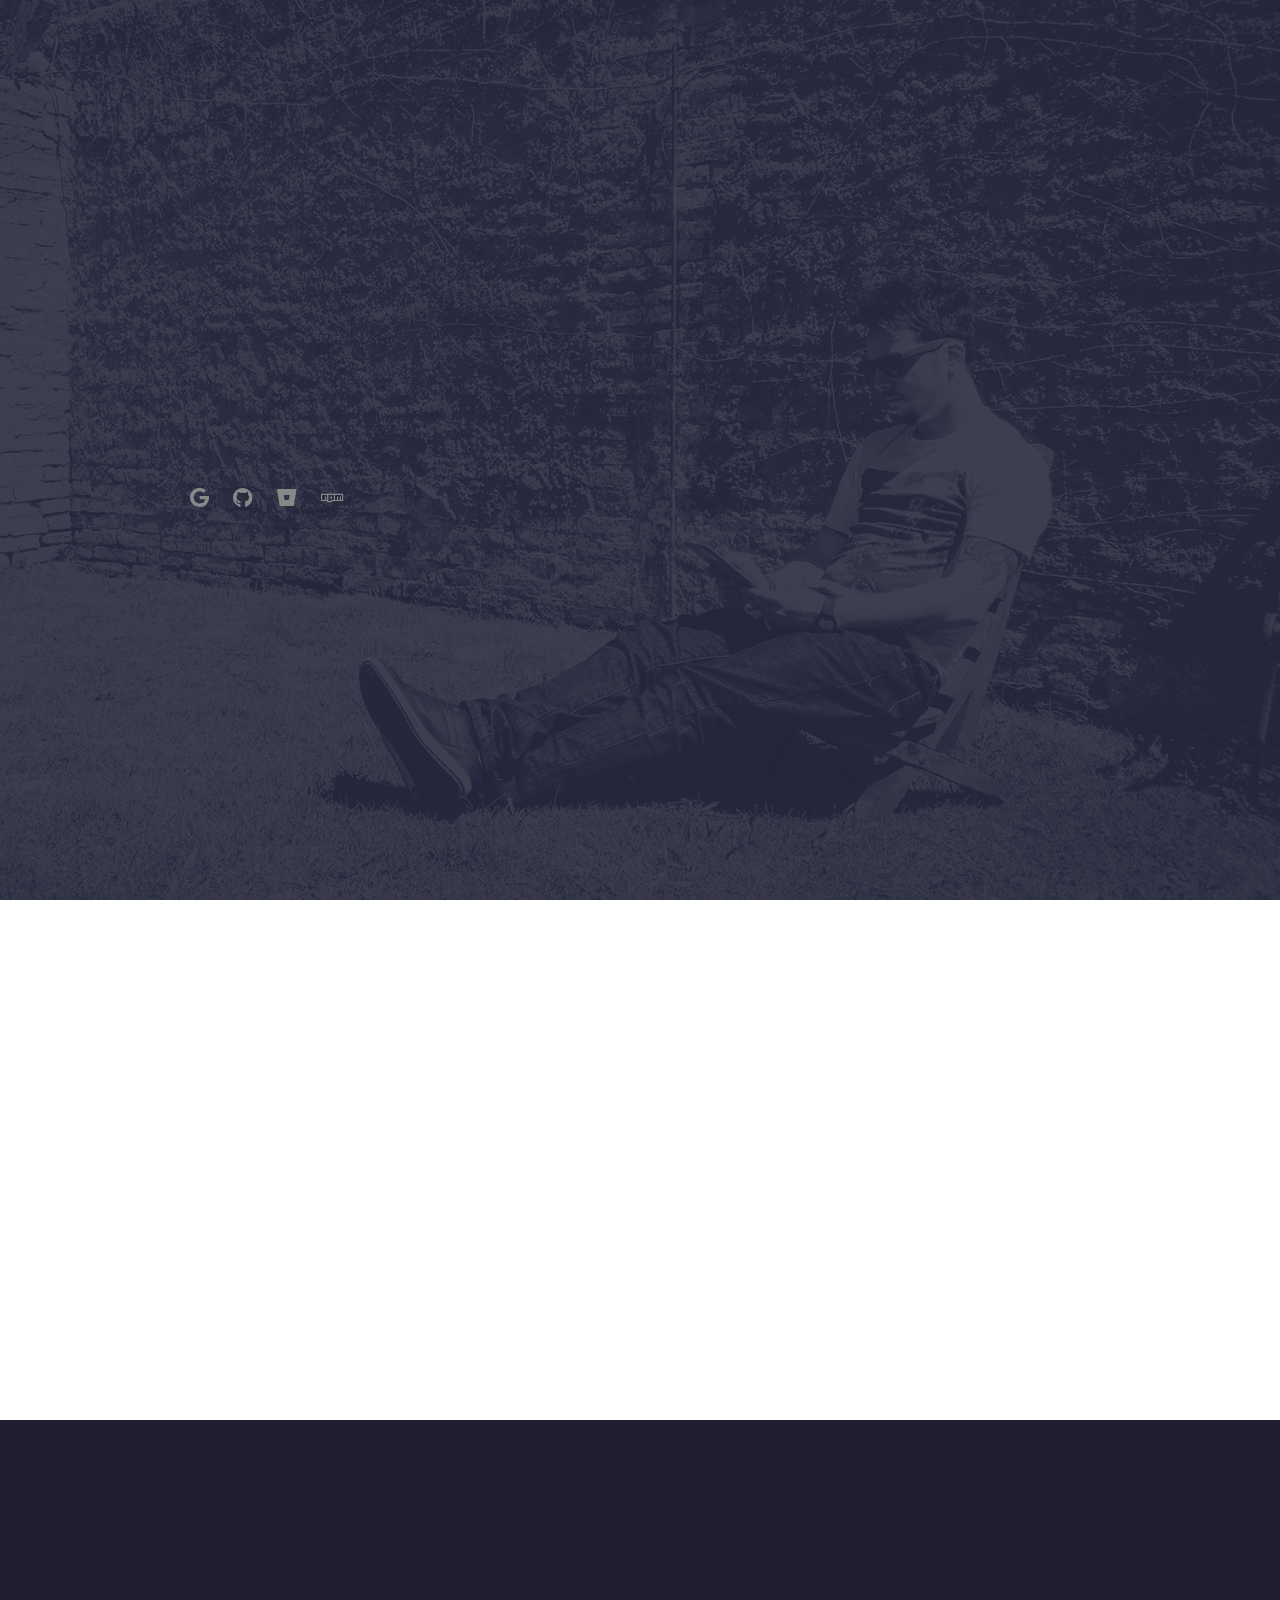
==== commit 1e8aa25a: "Update Github page CV" ====
--- a/en.html
+++ b/en.html
@@ -76,7 +76,7 @@
 
                     <div class="col-lg-8 pt-4 pt-lg-0 content secondary-color">
                         <p>
-                            I was born in Buenos Aires - Argentina. I currently live in Montevideo - Uruguay and I have worked remotely in opendicom (Uruguay) since January 2021 as a developer and technician, providing support to various health systems inside and outside the country.
+                            I was born in Buenos Aires - Argentina. I currently live in Montevideo - Uruguay and I have worked remotely in opendicom (Uruguay) as a developer and technician, providing support to various health systems inside and outside the country.
 						I consider myself a proactive person, with a restless spirit and that is why I am constantly in search of knowledge of the latest trends in information technology.
                         </p>
                     </div>
@@ -114,14 +114,14 @@
 							<tr><td><small>Phyton, Django, JetAdmin</small></td></tr>
 							<tr><td><small>PHP, Rust</small></td></tr>
 							<tr><td><small>MySQL, MongoDB</small></td></tr>
-							<tr><td><small>XML, MD</small></td></tr>
+							<tr><td><small>XML, MD, Git</small></td></tr>
                         </table>
                     </div>
                         
                     <div class="col-lg-4 mb-5 mt-5 callout" data-aos="fade-left" data-aos-delay="100">
                         <h4>DevOps</h4>                  
                         <table class="table">
-                            <tr><td><small>VMWare ESXi</small></td></tr>
+                            <tr><td><small>VMWare ESXi, Proxmox</small></td></tr>
 							<tr><td><small>Docker, Kubernetes</small></td></tr>
 							<tr><td><small>Linux server</small></td></tr>
 							<tr><td><small>Shell Scripting</small></td></tr>
@@ -543,13 +543,10 @@
 							<img class="project-img" src="./img/sisrius-ris.png" alt="Sirius RIS">
 							<hr/>
 							<p class="card-text">
-								<small><small><strong>Sirius RIS</strong> is a Radiology Information System developed by <strong>opendicom</strong>.</small></small>
+								<small><small><strong>Sirius RIS</strong> is an open source Radiology Information System developed by <strong>opendicom</strong>.</small></small>
 							</p>
 							<hr/>
-							<small>
-                                <strong>Currently in development</strong><br/>
-                                Coming soon on GitHub <i class="far fa-smile-wink"></i>
-                            </small>
+							<small><a href="https://github.com/opendicom/sirius-ris">Official repository on GitHub</a></small>
 							</div>
 						</div>
 					</div>
@@ -560,10 +557,10 @@
 							<img class="project-img" src="https://raw.githubusercontent.com/cpifano/lolo-backend/main/img/header.png" alt="Lolo Backend">
 							<hr/>
 							<p class="card-text">
-								<small><small><strong>Lolo Backend</strong> is a REST Framework and provides an automatic asynchronous CRUD backend server generator based on your models' definitions and validation rules for <strong>Node.js</strong> and <strong>MongoDB.</strong></small></small>
+								<small><small><strong>Lolo Backend</strong> is a REST Framework and provides an automatic asynchronous CRUD (Non-Production) backend test server generator based on your models' definitions and validation rules for <strong>Node.js</strong> and <strong>MongoDB.</strong></small></small>
 							</p>
 							<hr/>
-							<small><a href="https://github.com/cpifano/lolo-backend">GitHub</a></small>
+							<small><a href="https://github.com/cpifano/lolo-backend">Official repository on GitHub</a></small>
 							</div>
 						</div>
 					</div>
